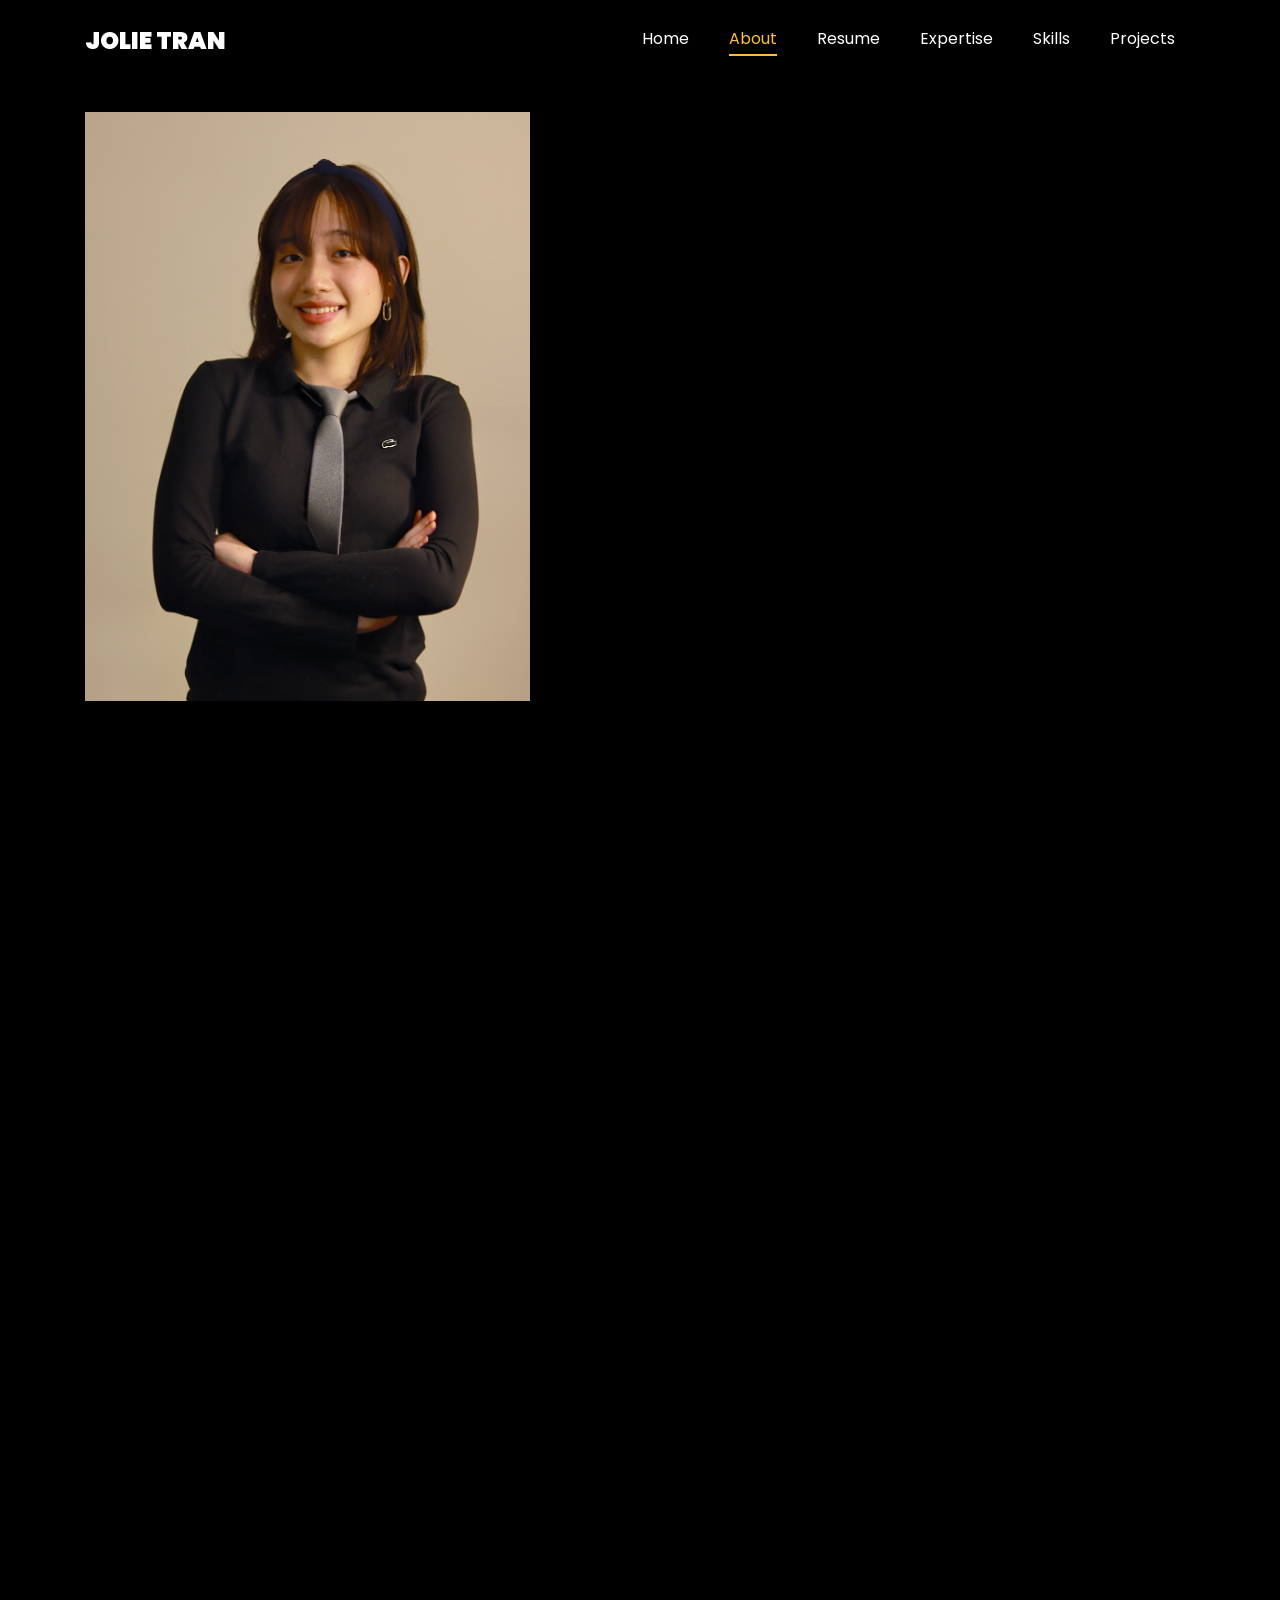
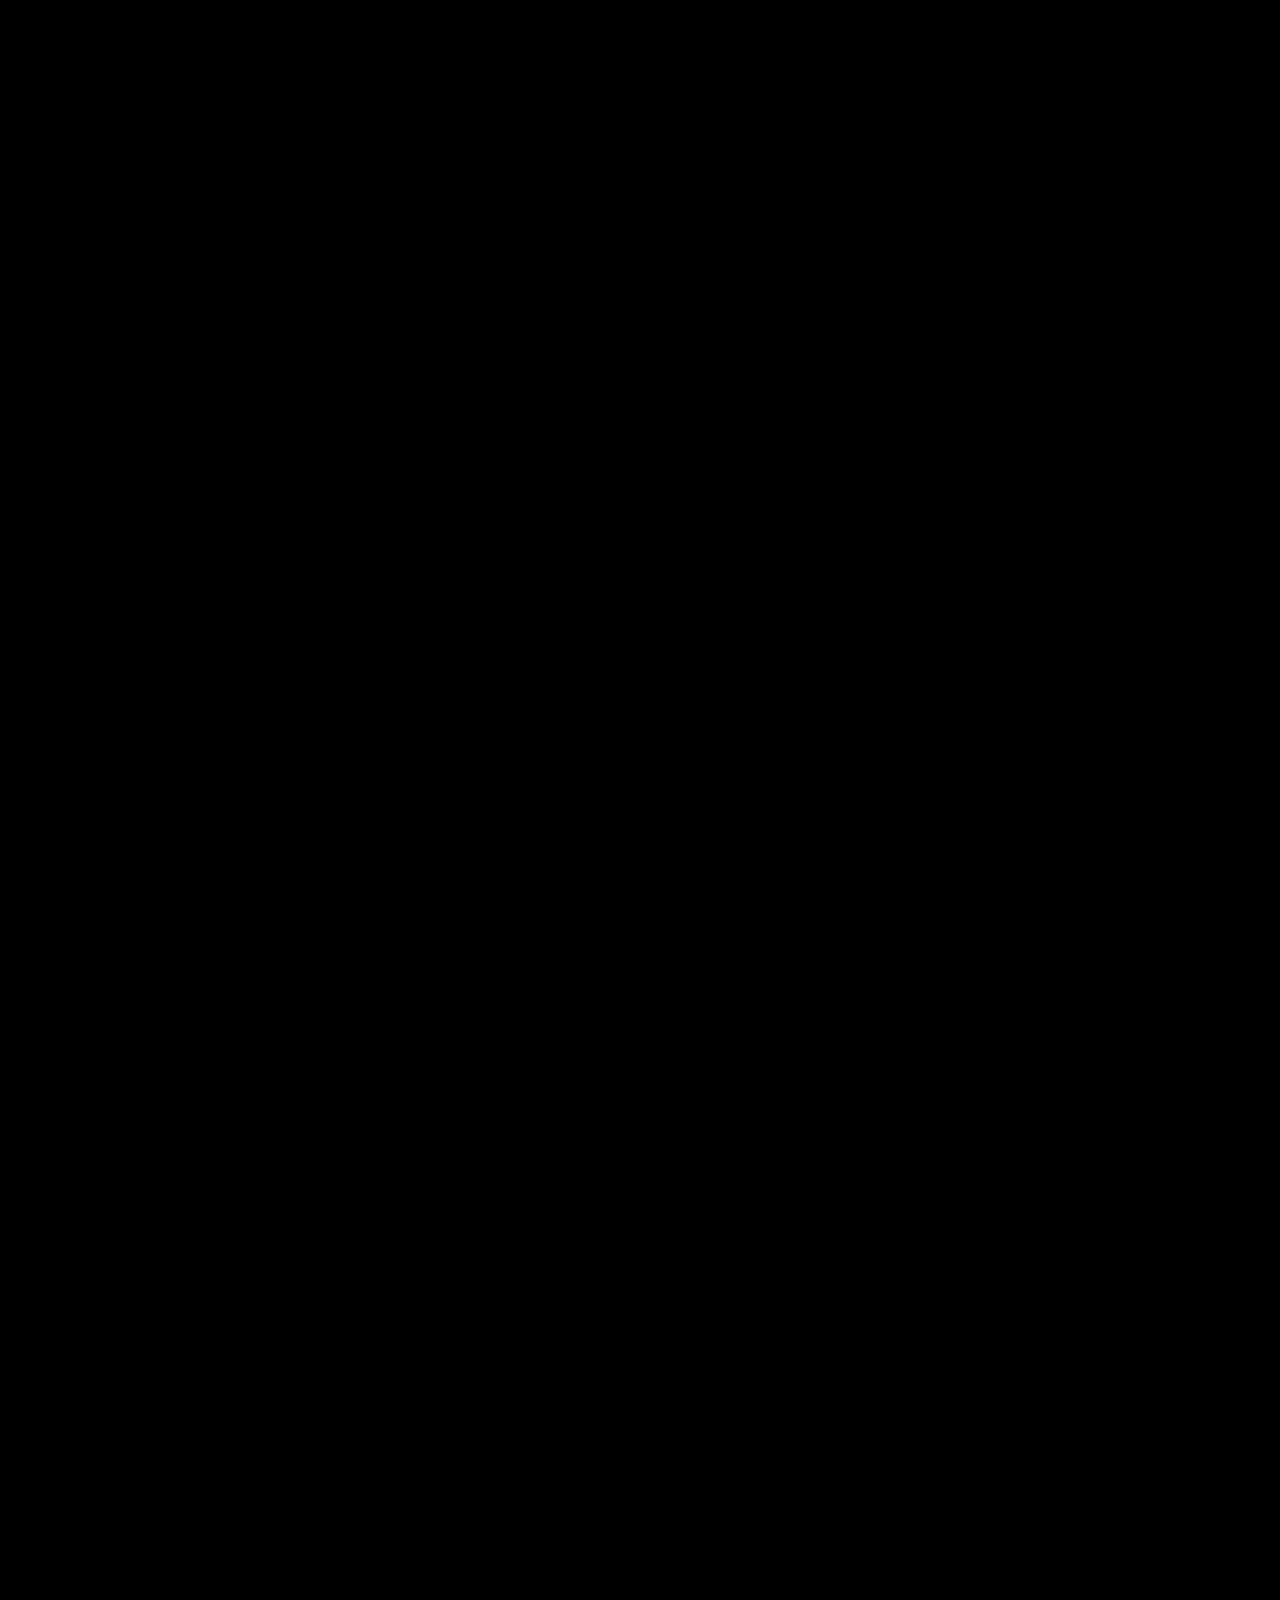
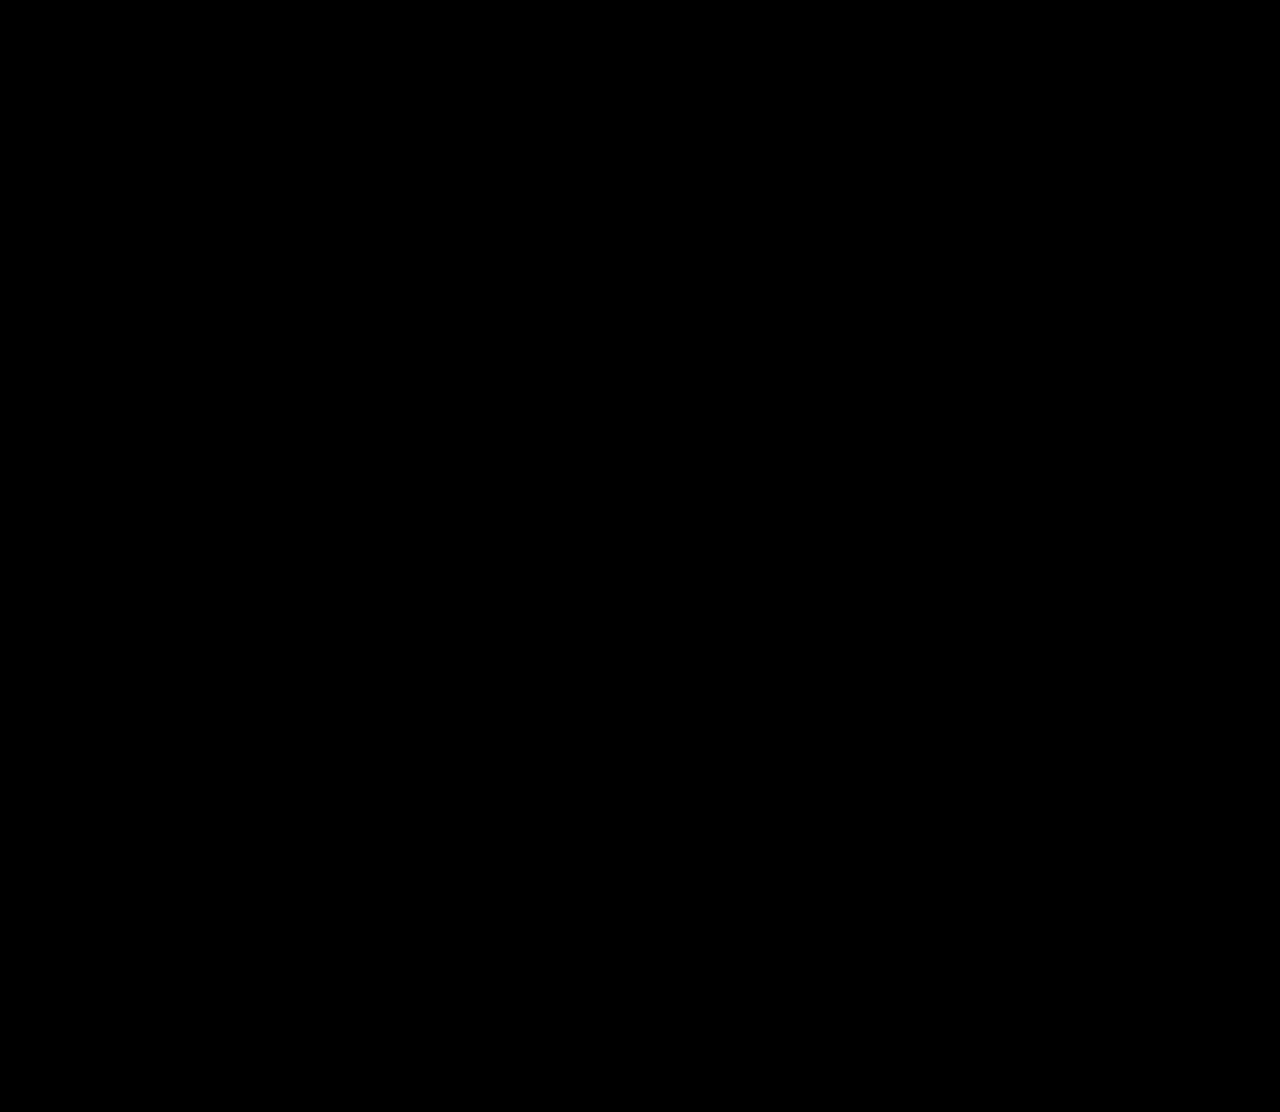
==== index.html @ 9dbf6c33 "add style" ====
<!DOCTYPE html>
<html lang="en">
  <head>
    <title>Jolie Tran's Portfolio</title>
    <meta charset="utf-8">
    <meta name="viewport" content="width=device-width, initial-scale=1, shrink-to-fit=no">
	<meta http-equiv='cache-control' content='no-cache'> 
	<meta http-equiv='expires' content='0'> 
	<meta http-equiv='pragma' content='no-cache'>

    
    <link href="https://fonts.googleapis.com/css?family=Poppins:100,200,300,400,500,600,700,800,900" rel="stylesheet">

    <link rel="stylesheet" href="css/open-iconic-bootstrap.min.css">
    <link rel="stylesheet" href="css/animate.css">
    
    <link rel="stylesheet" href="css/owl.carousel.min.css">
    <link rel="stylesheet" href="css/owl.theme.default.min.css">
    <link rel="stylesheet" href="css/magnific-popup.css">

    <link rel="stylesheet" href="css/aos.css">

    <link rel="stylesheet" href="css/ionicons.min.css">
    
    <link rel="stylesheet" href="css/flaticon.css">
    <link rel="stylesheet" href="css/icomoon.css">
    <link rel="stylesheet" href="css/style.css">
	<link rel="stylesheet" href="css/main.css">

	<!-- font awesome icons -->
    <link rel="stylesheet" href="https://cdnjs.cloudflare.com/ajax/libs/font-awesome/6.5.0/css/all.min.css">

	<link rel="icon" href="./images/user-astronaut-solid.svg" type="image/x-icon">
	
  </head>
  <body data-spy="scroll" data-target=".site-navbar-target" data-offset="300">
	  
	  
    <nav class="navbar navbar-expand-lg navbar-dark ftco_navbar ftco-navbar-light site-navbar-target" id="ftco-navbar">
	    <div class="container">
	      <a class="navbar-brand" href="index.html">Jolie Tran</a>
	      <button class="navbar-toggler js-fh5co-nav-toggle fh5co-nav-toggle" type="button" data-toggle="collapse" data-target="#ftco-nav" aria-controls="ftco-nav" aria-expanded="false" aria-label="Toggle navigation">
	        <span class="oi oi-menu"></span> Menu
	      </button>

	      <div class="collapse navbar-collapse" id="ftco-nav">
	        <ul class="navbar-nav nav ml-auto">
	          <li class="nav-item"><a href="#home-section" class="nav-link"><span>Home</span></a></li>
	          <li class="nav-item"><a href="#about-section" class="nav-link"><span>About</span></a></li>
	          <li class="nav-item"><a href="#resume-section" class="nav-link"><span>Resume</span></a></li>
	          <li class="nav-item"><a href="#expertise-section" class="nav-link"><span>Expertise</span></a></li>
	          <li class="nav-item"><a href="#skills-section" class="nav-link"><span>Skills</span></a></li>
	          <li class="nav-item"><a href="#projects-section" class="nav-link"><span>Projects</span></a></li>
	        </ul>
	      </div>
	    </div>
	  </nav>
	  <section id="home-section" class="hero">
		  <div class="home-slider  owl-carousel">
	      <div class="slider-item ">
	      	<div class="overlay"></div>
	        <div class="container">
	          <div class="row d-md-flex no-gutters slider-text align-items-end justify-content-end" data-scrollax-parent="true">
	          	<div class="one-third js-fullheight order-md-last img" style="background-image:url(images/bg_2.png)">
	          		<div class="overlay"></div>
	          	</div>
		          <div class="one-forth d-flex  align-items-center ftco-animate" data-scrollax=" properties: { translateY: '70%' }">
		          	<div class="text">
		          		<span class="subheading">Hello!</span>
			            <h1 class="mb-4 mt-3">I'm <span>Jolie Tran</span></h1>
			            <h2 class="mb-4">A Geospatial Data Analyst</h2>
			            <p><a href="#about-section" class="btn btn-primary py-3 px-4">Contact me</a> <a href="#projects-section" class="btn btn-white btn-outline-white py-3 px-4">My works</a></p>
		            </div>
		          </div>
	        	</div>
	        </div>
	      </div>

	      <div class="slider-item">
	      	<div class="overlay"></div>
	        <div class="container">
	          <div class="row d-flex no-gutters slider-text align-items-end justify-content-end" data-scrollax-parent="true">
	          	<div class="one-third js-fullheight order-md-last img" style="background-image:url(images/bg_2.png);">
	          		<div class="overlay"></div>
	          	</div>
		          <div class="one-forth d-flex align-items-center ftco-animate" data-scrollax=" properties: { translateY: '70%' }">
		          	<div class="text">
		          		<span class="subheading">Hello!</span>
			            <h1 class="mb-4 mt-3">I'm a <span>geospatial data analyst</span> based in Seattle, WA</h1>
			            <p><a href="#about-section" class="btn btn-primary py-3 px-4">Contact me</a> <a href="#projects-section" class="btn btn-white btn-outline-white py-3 px-4">My works</a></p>
		            </div>
		          </div>
	        	</div>
	        </div>
	      </div>
	    </div>
    </section>

    <section class="ftco-about img ftco-section ftco-no-pb" id="about-section">
    	<div class="container">
    		<div class="row d-flex">
    			<div class="col-md-6 col-lg-5 d-flex">
    				<div class="img-about img d-flex align-items-stretch">
    					<div class="overlay"></div>
	    				<div class="img d-flex align-self-stretch align-items-center" style="background-image:url(images/about.jpg);">
	    				</div>
    				</div>
    			</div>
    			<div class="col-md-6 col-lg-7 pl-lg-5 pb-5">
    				<div class="row justify-content-start pb-3">
						<div class="col-md-12 heading-section ftco-animate">
							<h2 class="mb-4">About Me</h2>
							<p> Jolie is currently a senior studying Geography: Data Science at the University of Washington.
								Upon graduation, she will have at least 1 year of experience with data analytics and web development.<br><br>
								Jolie has a passion in "cooking up" the data to create insightful dashboards that can inform authorities to create positive changes in her community, especially in the transportation sector, with the focus on road and safety analysis.
							</p>
							<ul class="about-info mt-4 px-md-0 px-2">
								<li class="d-flex"><span><i class="fa-solid fa-map-pin" style="font-size: 20px;"></i></span> <span>Seattle WA</span></li>
								<li class="d-flex"><span><i class="fa-solid fa-inbox" style="font-size: 20px;"></i></span> <span><a href="mailto:jolietran525@gmail.com" target="_blank">jolietran525@gmail.com</a></span></li>
								<li class="d-flex"><span><i class="fa-brands fa-linkedin-in" style="font-size: 20px;"></i></i></span> <span><a href="https://www.linkedin.com/in/jolietran525/" target="_blank">Jolie's LinkedIn</a></span></li>
								<li class="d-flex"><span><i class="fa-brands fa-github" style="font-size: 20px;"></i></span> <span><a href="https://github.com/jolietran525" target="_blank">Jolie's Github</a></span></li>
							</ul>
						</div>
		        	</div>
	       		</div>
        	</div>
    	</div>
    </section>

    <section class="ftco-section ftco-no-pb" id="resume-section">
    	<div class="container">
    		<div class="row justify-content-center pb-5">
				<div class="col-md-10 heading-section text-center ftco-animate">
					<h2 class="mb-4">Resume</h2>
				</div>
        	</div>
    		<div class="row d-flex">
    			<div class="col-md-12">
    				<div class="card resume-wrap ftco-animate d-flex" id="accordion">
						<div class="card-header" id="heading-1" data-toggle="collapse" data-target="#collapse-1" aria-expanded="true" aria-controls="collapse-1" style="cursor:pointer; padding:0;">
							<span class="date">September 2021-March 2024</span>
							<h3>BA in Geography: Data Science</h3>
							<span class="position">University of Washington</span>
						</div>
						<div id="collapse-1" class="card-body collapse" aria-labelledby="heading-1" data-parent="#accordion" style="padding:0;">
							<p class="mt-4">
								<ul>
									<li>In-major GPA: 4.0.</li>
									<li>Cumulative GPA: 3.94</li>
									<li>Relevant Coursework: Data Structures and Algorithm, Database Management, Machine Learning, Web Development</li>
								</ul>
							</p>
							
						</div>
					</div>
					
					<div class="card resume-wrap ftco-animate" id="accordion">
						<div class="card-header" id="heading-3" data-toggle="collapse" data-target="#collapse-3" aria-expanded="true" aria-controls="collapse-3" style="cursor:pointer; padding:0;">
							<span class="date">June 2023-Present</span>
							<h3>GIS Analyst</h3>
							<span class="position">Washington State Transportation Center (TRAC)</span>
						</div>
						<div id="collapse-3" class="card-body collapse" aria-labelledby="heading-3" data-parent="#accordion" style="padding:0;">
							<p class="mt-4">
								<section>
									<span style="color:white; display: flex; justify-content: space-between;">
										<strong>ORCAnalysis</strong>
										<em>Dec 2023 - Present</em>
									</span>
									<ul>
										<li>Implemented robust methods in PostgreSQL to effectively rectify wrongly encoded stops within the ORCA data based on GTFS, ensuring data integrity and accuracy.</li>
										<li>Created an interactive map interface and treemap/billboard dashboards, seamlessly integrated with ORCA data, providing a
											comprehensive visualization of ridership at each stop in adherence to the GTFS standard.</li>
									</ul>
								</section>
								<section>
									<span style="color:white; display: flex; justify-content: space-between;">
										<strong>TDEI: OpenSidewalks</strong>
										<em>June 2023 - Present</em>
									</span>
									<ul>
										<li>Developed a method for automating sidewalk attributes collection from State and City DOT and feed into the sidewalk
											data in OpenStreetMap (OSM) using PostgreSQL and PostGIS.</li>
										<li>Designed sets of rules in SQL for handling data integration challenges from disparate sources, identifying poorly drawn
											segments, and generating missing OSM sidewalk networks.</li>
										<li>Tested and fine-tuned queries across multiple neighborhoods in Seattle (WA), achieving an accuracy rate exceeding
											90%. Established a baseline for scaling in Portland (OR) and Baltimore (MD).</li>
										<li>Built a web interface with HTML, CSS, JavaScript, and Leaflet for transparent public review, fostering continuous
											enhancements in sidewalk data precision.</li>
									</ul>
								</section>
							</p>
						</div>
    				</div>

					<div class="card resume-wrap ftco-animate" id="accordion">
						<div class="card-header" id="heading-2" data-toggle="collapse" data-target="#collapse-2" aria-expanded="true" aria-controls="collapse-2" style="cursor:pointer; padding:0;">
							<span class="date">June 2023-August 2023</span>
							<h3>Social Media Research Intern</h3>
							<span class="position">Humanistic Data Science Summer Institute (HDSSI) @ University of Washington</span>
						</div>
						<div id="collapse-2" class="card-body collapse" aria-labelledby="heading-2" data-parent="#accordion" style="padding:0;">
							<p class="mt-4">
								<ul>
									<li>Collaborated with a multidisciplinary team to conduct a comprehensive analysis of social media conversations on
										Twitter, focusing on the influence of historical figures in political movements and historical events.</li>
									<li>Analyzed an extensive dataset of 3 million tweets spanning from 2007 to 2023, applying advanced data processing
										techniques using Pandas and Dask libraries in Python. This efficient analysis revealed key trends and patterns.</li>
									<li>Implemented a mixed-method research approach, combining quantitative data analysis with qualitative assessment to
										uncover nuanced patterns and trends in social media conversations.</li>
									<li>Contributed valuable insights and created compelling data visualizations for an ongoing book project led by a professor
										at UW, enhancing the research and its potential impact.</li>
								</ul>
							</p>
						</div>
    				</div>
    				
					<div class="card resume-wrap ftco-animate" id="accordion">
						<div class="card-header" id="heading-4" data-toggle="collapse" data-target="#collapse-4" aria-expanded="true" aria-controls="collapse-4" style="cursor:pointer; padding:0;">
							<span class="date">April 2023-Present</span>
							<h3>Undergraduate Research Assistant</h3>
							<span class="position">Laboratory for Auditory Neuroscience and Development (LAND Lab)</span>
						</div>
    					<div id="collapse-4" class="card-body collapse" aria-labelledby="heading-4" data-parent="#accordion" style="padding:0;">
							<p class="mt-4">
								<ul>
									<li>Utilized MATLAB and the Hilbert transform to extract the envelope of the speech from EEG data of 7-month-old and
										11-month-old infants, with a success rate of 70%.</li>
									<li>Engaged in the pre-processing and artifact removal pipeline, achieving a 25% reduction in data distortion.</li>
									<li>Analyzed chance prediction accuracy and determined whether the observed prediction accuracy exceeded chance.</li>
								</ul>
							</p>
						</div>
    				</div>
    			</div>
    		</div>
    		<div class="row justify-content-center mt-5">
    			<div class="col-md-6 text-center ftco-animate">
    				<p><a href="./assets/JolieTran_GISAnalyst_Resume.pdf" target="_blank" class="btn btn-primary py-4 px-5">Download CV</a></p>
    			</div>
    		</div>
    	</div>
    </section>

    <section class="ftco-section" id="expertise-section">
    	<div class="container">
    		<div class="row justify-content-center py-5 mt-5">
				<div class="col-md-12 heading-section text-center ftco-animate">
					<h2 class="mb-4">Expertise</h2>
				</div>
       		</div>
    		<div class="row">
				<div class="col-md-4 text-center d-flex ftco-animate">
					<a href="javascript:void(0)" class="services-1" style="cursor:context-menu;">
						<span class="icon">
							<i class="flaticon-web-design"></i>
						</span>
						<div class="desc">
							<h3 class="mb-5">Web Map Development</h3>
						</div>
					</a>
				</div>
				<div class="col-md-4 text-center d-flex ftco-animate">
					<a href="javascript:void(0)" class="services-1" style="cursor:context-menu;">
						<span class="icon">
							<i class="flaticon-analysis"></i>
						</span>
						<div class="desc">
							<h3 class="mb-5">Data Analytics</h3>
						</div>
					</a>
				</div>
				<div class="col-md-4 text-center d-flex ftco-animate">
					<a href="javascript:void(0)" class="services-1" style="cursor:context-menu;">
						<span class="icon">
							<i class="flaticon-innovation"></i>
						</span>
						<div class="desc">
							<h3 class="mb-5">Geospatial Data Analytics</h3>
						</div>
					</a>
				</div>
			</div>
    	</div>
    </section>

		
		<section class="ftco-section" id="skills-section">
			<div class="container">
				<div class="row justify-content-center pb-5">
          <div class="col-md-12 heading-section text-center ftco-animate">
            <h2 class="mb-4">My Skills</h2>
          </div>
        </div>
				<div class="row">
					<div class="col-md-6 animate-box">
						<div class="progress-wrap ftco-animate">
							<h3>PL/SQL</h3>
							<div class="progress">
							 	<div class="progress-bar color-1" role="progressbar" aria-valuenow="95"
							  	aria-valuemin="0" aria-valuemax="100" style="width:95%">
							    <span>95%</span>
							  	</div>
							</div>
						</div>
					</div>
					<div class="col-md-6 animate-box">
						<div class="progress-wrap ftco-animate">
							<h3>JavaScript</h3>
							<div class="progress">
							 	<div class="progress-bar color-2" role="progressbar" aria-valuenow="85"
							  	aria-valuemin="0" aria-valuemax="100" style="width:85%">
							    <span>85%</span>
							  	</div>
							</div>
						</div>
					</div>
					<div class="col-md-6 animate-box">
						<div class="progress-wrap ftco-animate">
							<h3>Python</h3>
							<div class="progress">
							 	<div class="progress-bar color-3" role="progressbar" aria-valuenow="85"
							  	aria-valuemin="0" aria-valuemax="100" style="width:85%">
							    <span>85%</span>
							  	</div>
							</div>
						</div>
					</div>
					<div class="col-md-6 animate-box">
						<div class="progress-wrap ftco-animate">
							<h3>R</h3>
							<div class="progress">
							 	<div class="progress-bar color-4" role="progressbar" aria-valuenow="70"
							  	aria-valuemin="0" aria-valuemax="100" style="width:70%">
							    <span>70%</span>
							  	</div>
							</div>
						</div>
					</div>
					<div class="col-md-6 animate-box">
						<div class="progress-wrap ftco-animate">
							<h3>MATLAB</h3>
							<div class="progress">
							 	<div class="progress-bar color-5" role="progressbar" aria-valuenow="70"
							  	aria-valuemin="0" aria-valuemax="100" style="width:70%">
							    <span>70%</span>
							  	</div>
							</div>
						</div>
					</div>
					<div class="col-md-6 animate-box">
						<div class="progress-wrap ftco-animate">
							<h3>GIS: QGIS, PostGIS</h3>
							<div class="progress">
							 	<div class="progress-bar color-6" role="progressbar" aria-valuenow="95"
							  	aria-valuemin="0" aria-valuemax="100" style="width:95%">
							    <span>95%</span>
							  	</div>
							</div>
						</div>
					</div>
					<div class="col-md-6 animate-box">
						<div class="progress-wrap ftco-animate">
							<h3>LeafletJS</h3>
							<div class="progress">
							 	<div class="progress-bar color-6" role="progressbar" aria-valuenow="85"
							  	aria-valuemin="0" aria-valuemax="100" style="width:85%">
							    <span>85%</span>
							  	</div>
							</div>
						</div>
					</div>
					<div class="col-md-6 animate-box">
						<div class="progress-wrap ftco-animate">
							<h3>MapboxGL</h3>
							<div class="progress">
							 	<div class="progress-bar color-6" role="progressbar" aria-valuenow="75"
							  	aria-valuemin="0" aria-valuemax="100" style="width:75%">
							    <span>75%</span>
							  	</div>
							</div>
						</div>
					</div>
				</div>
			</div>
		</section>
 

    <section class="ftco-section ftco-project" id="projects-section">
    	<div class="container">
    		<div class="row justify-content-center pb-5">
          <div class="col-md-12 heading-section text-center ftco-animate">
            <h2 class="mb-4">My Projects</h2>
          </div>
        </div>
    		<div class="row">
    			<div class="col-md-6">
    				<div class="project img ftco-animate d-flex justify-content-center align-items-center" style="background-image: url(images/orca-project2.png);">
    					<div class="overlay"></div>
	    				<div class="text text-center p-4">
	    					<h3><a href="https://jolietran525.github.io/trac-orcanalysis/" target="_blank"><strong>ORCAnalysis</strong></a></h3>
	    					<span>GIS Analyst @ TRAC</span>
							<p>
								This map, with GTFS data integrated, is built into the existing dashboard
								to provide more insights into ORCA data for institutions in the ORCA Business Programs.
							</p>
							<div class="icon">
								<a href="https://github.com/jolietran525/trac-orcanalysis" target="_blank"><i class="fa-brands fa-github"></i></a>
								<a href="https://jolietran525.github.io/trac-orcanalysis/" target="_blank"><i class="fa-solid fa-map"></i></a>
								<a href="https://orcanalysis.com/pages/about" target="_blank"><i class="fa-solid fa-circle-info"></i></a>
							</div>
	    				</div>
    				</div>
  				</div>
  				<div class="col-md-6">
    				<div class="project img ftco-animate d-flex justify-content-center align-items-center" style="background-image: url(images/osw-project.png);">
    					<div class="overlay"></div>
	    				<div class="text text-center p-4">
	    					<h3><a href="https://jolietran525.github.io/trac-conflation-review-tool/" target="_blank"><strong>TDEI: Conflation Review Tool</strong></a></h3>
							<span>GIS Analyst @ TRAC</span>
							<p>
								This is a web map interface that facilitates reviewing the results from the OpenSidewalks Conflation project.
							</p>
							<div class="icon">
								<a href="https://github.com/jolietran525/trac-conflation-review-tool" target="_blank"><i class="fa-brands fa-github"></i></a>
								<a href="https://jolietran525.github.io/trac-conflation-review-tool/" target="_blank"><i class="fa-solid fa-map"></i></a>
							</div>
	    				</div>
    				</div>
  				</div>
				<div class="col-md-6">
    				<div class="project img ftco-animate d-flex justify-content-center align-items-center" style="background-image: url(images/conflation-project2.png);">
    					<div class="overlay"></div>
	    				<div class="text text-center p-4">
	    					<h3><a href="https://jolietran525.github.io/trac-conflation/" target="_blank"><strong>TDEI: OpenSidewalks Conflation</strong></a></h3>
	    					<span>GIS ANALYST @ TRAC</span>
							<p>
								This project automates the sidewalk data collection in OSM by extracting sidewalk attributes 
								from the State & City DOT and feeding into OSM through data integration.
							</p>
							<div class="icon">
								<a href="https://github.com/jolietran525/trac-conflation" target="_blank"><i class="fa-brands fa-github"></i></a>
								<a href="assets/OpenSidewalks-Conflation.pdf" target="_blank"><i class="fa-solid fa-circle-info"></i></a>
							</div>
	    				</div>
    				</div>
    			</div>
				<div class="col-md-6">
    				<div class="project img ftco-animate d-flex justify-content-center align-items-center" style="background-image: url(images/geog328-project.png);">
    					<div class="overlay"></div>
	    				<div class="text text-center p-4">
	    					<h3><a href="https://lquan02.github.io/geog328_flu_map/" target="_blank"><strong>2022 U.S Influenza Map</strong></a></h3>
							<span>Web GIS Coursework</span>
							<p>
								This map provides dashboards visualizing weekly and annually data of influenza cases in 2022.
							</p>
							<div class="icon">
								<a href="https://github.com/lquan02/geog328_flu_map" target="_blank"><i class="fa-brands fa-github"></i></a>
								<a href="https://lquan02.github.io/geog328_flu_map/" target="_blank"><i class="fa-solid fa-map"></i></a>
							</div>
	    				</div>
    				</div>
				</div>
    		</div>
    	</div>
    </section>		


  <script src="js/jquery.min.js"></script>
  <script src="js/jquery-migrate-3.0.1.min.js"></script>
  <script src="js/popper.min.js"></script>
  <script src="js/bootstrap.min.js"></script>
  <script src="js/jquery.easing.1.3.js"></script>
  <script src="js/jquery.waypoints.min.js"></script>
  <script src="js/jquery.stellar.min.js"></script>
  <script src="js/owl.carousel.min.js"></script>
  <script src="js/jquery.magnific-popup.min.js"></script>
  <script src="js/aos.js"></script>
  <script src="js/jquery.animateNumber.min.js"></script>
  <script src="js/scrollax.min.js"></script>
  
  <script src="js/main.js"></script>
    
  </body>
</html>
---- css/main.css ----
::-webkit-scrollbar {
    width: 10px;
  }
  
  /* Track */
  ::-webkit-scrollbar-track {
    box-shadow: inset 0 0 2px grey; 
    border-radius: 8px;
  }
   
  /* Handle */
  ::-webkit-scrollbar-thumb {
    background: #6c757d;
    border-radius: 8px;
  }
  
  /* Handle on hover */
  ::-webkit-scrollbar-thumb:hover {
    background: #cfb157; 
  }

  ::-webkit-scrollbar-thumb:active {
    background: #ffc107; 
  }
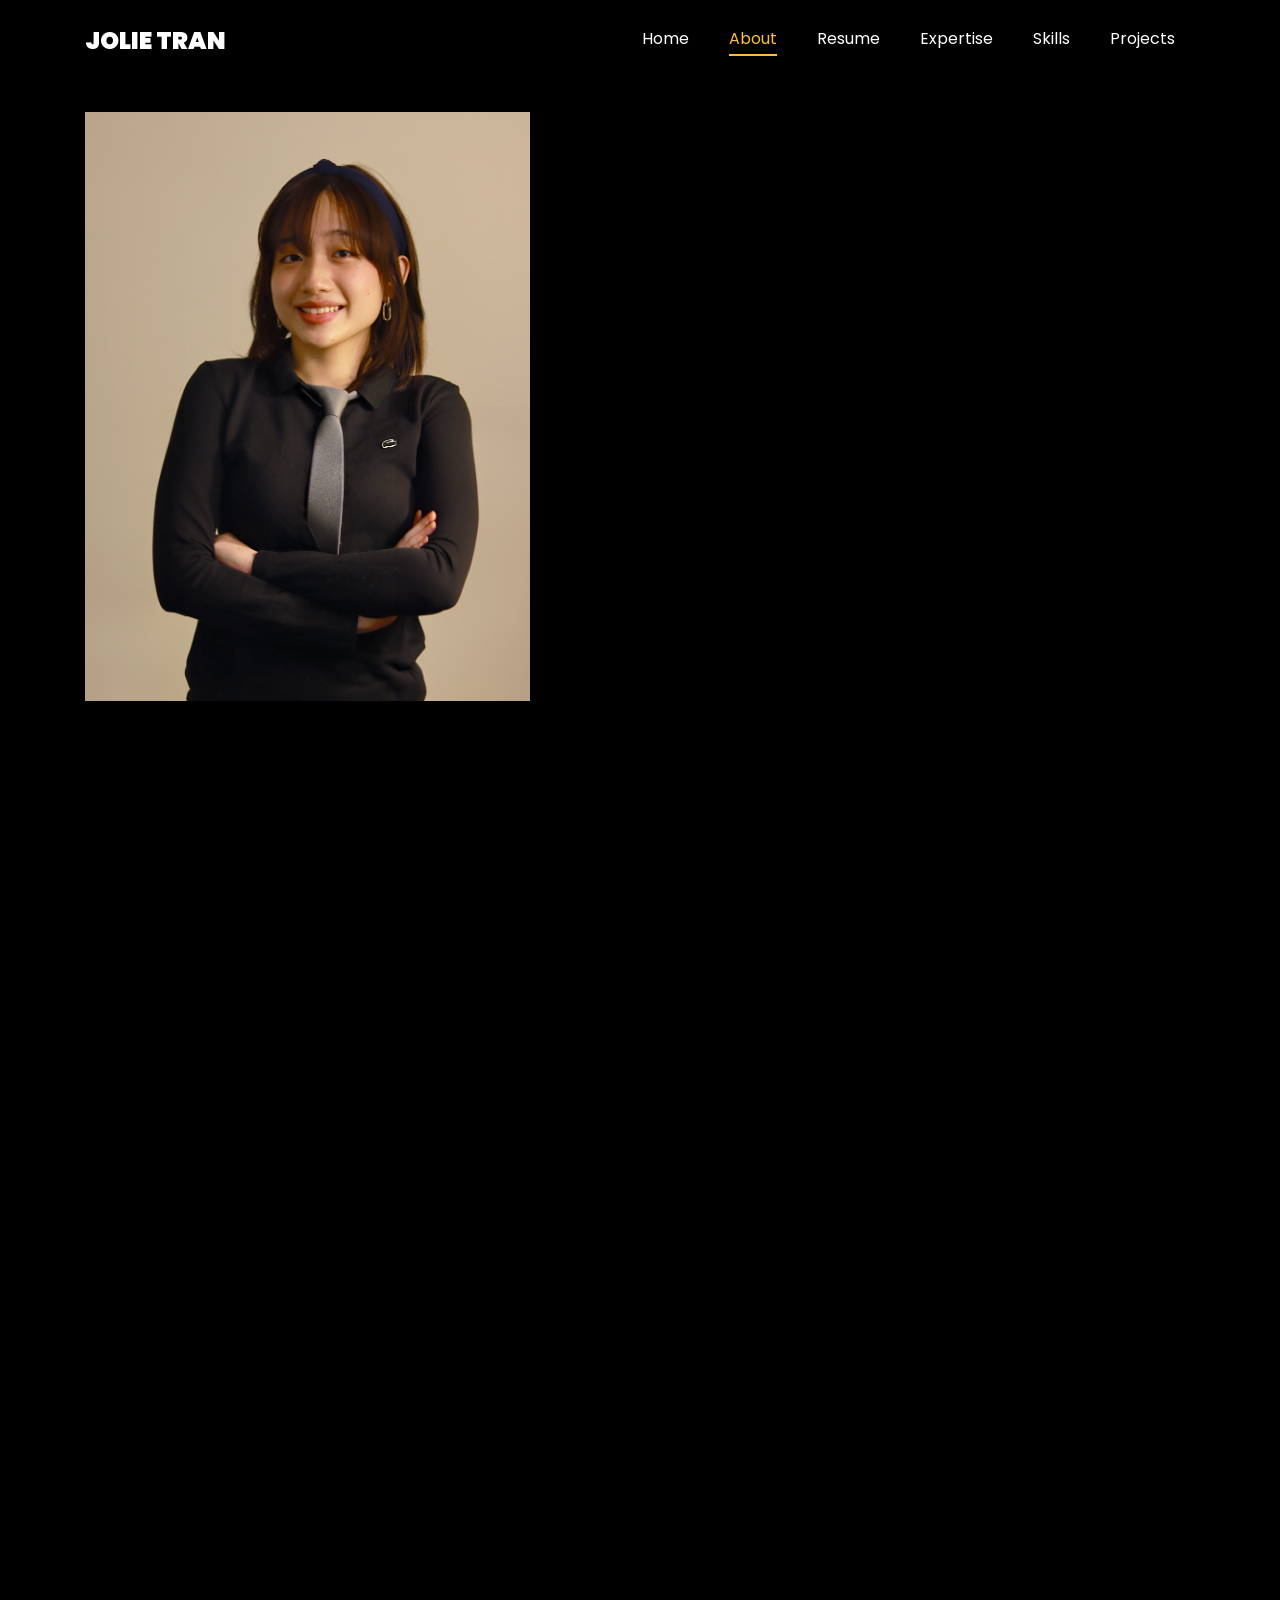
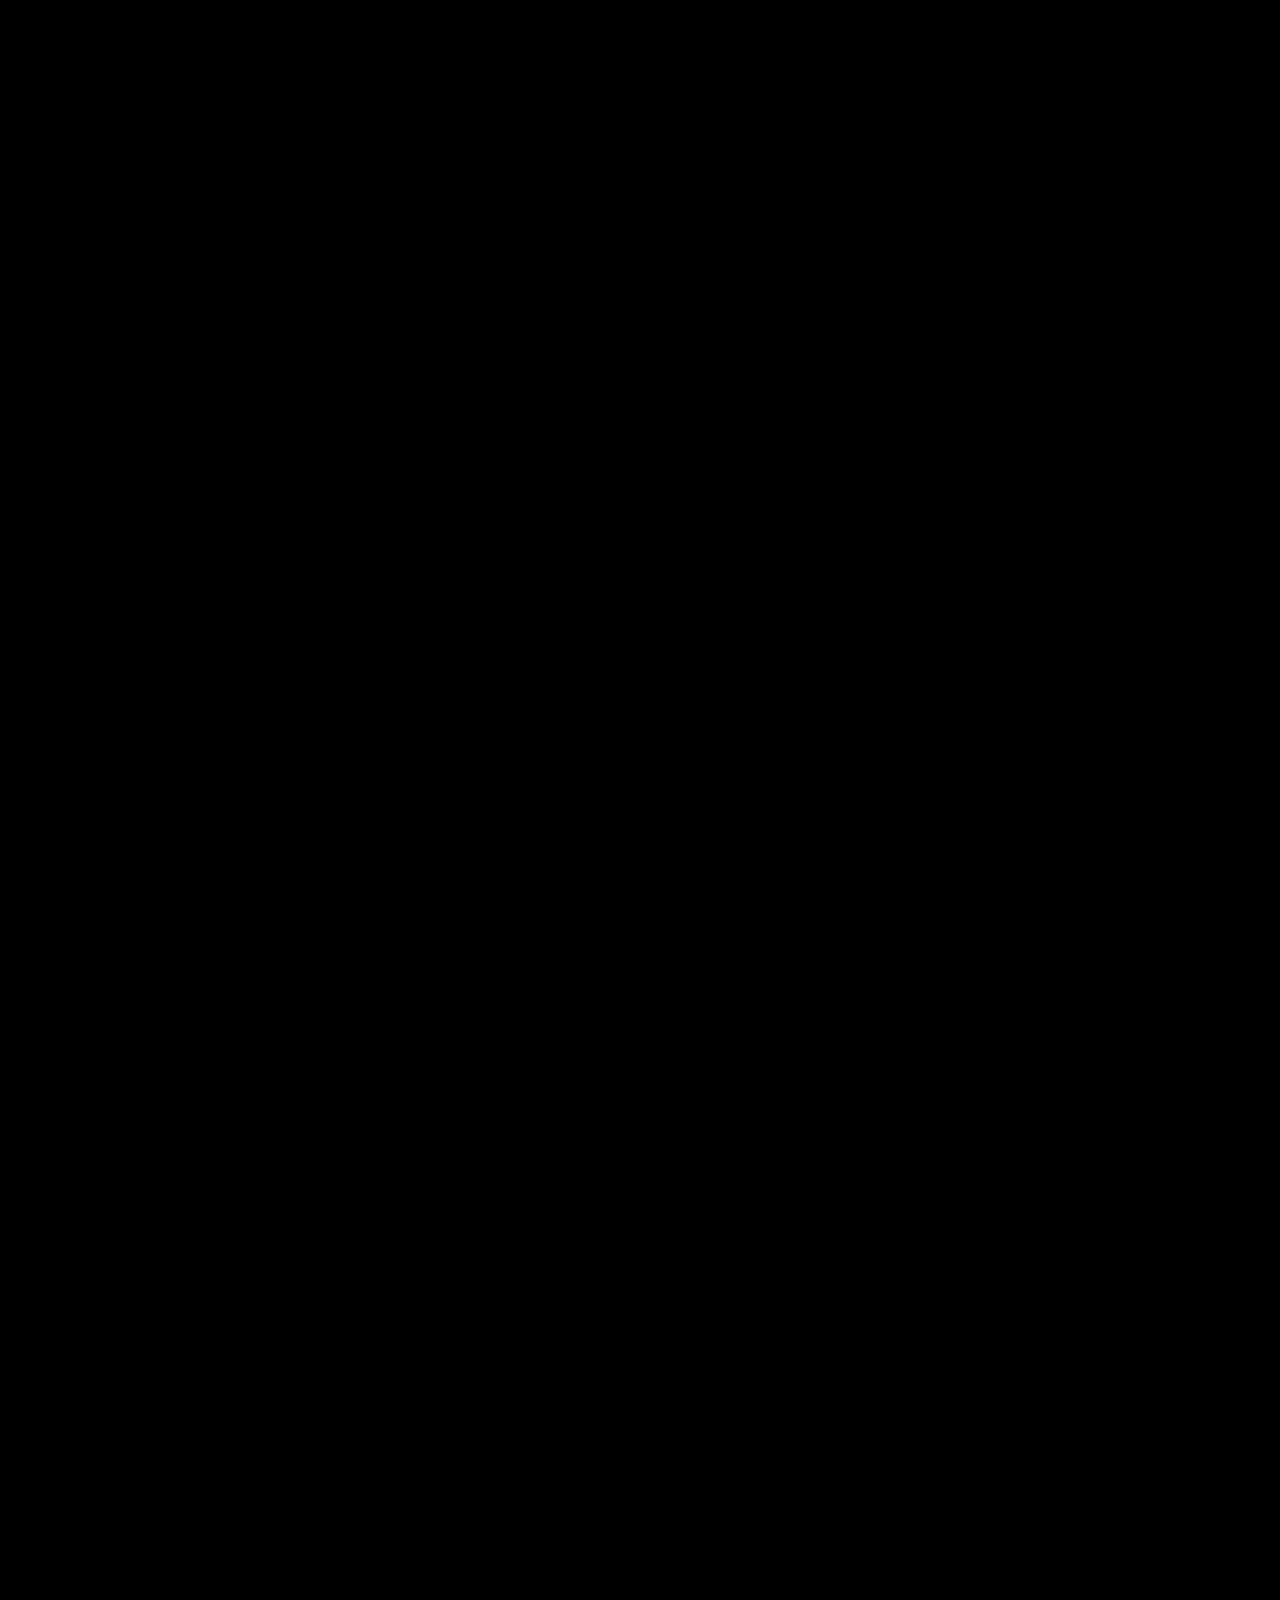
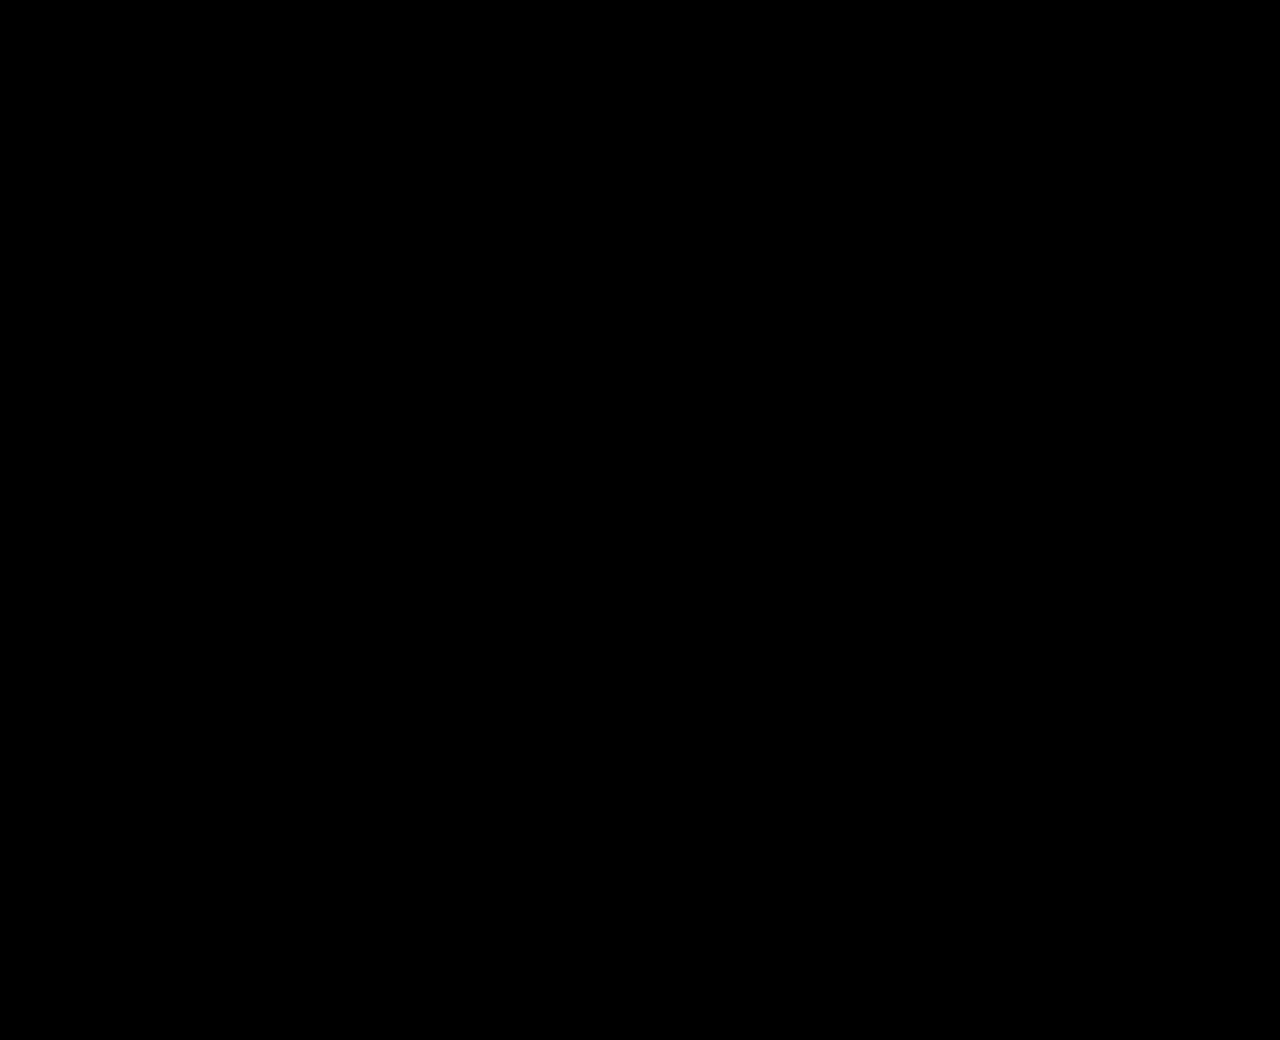
==== commit 38dbaf0a: "change style of the header" ====
--- a/index.html
+++ b/index.html
@@ -135,14 +135,14 @@
 				</div>
         	</div>
     		<div class="row d-flex">
-    			<div class="col-md-12">
-    				<div class="card resume-wrap ftco-animate d-flex" id="accordion">
-						<div class="card-header" id="heading-1" data-toggle="collapse" data-target="#collapse-1" aria-expanded="true" aria-controls="collapse-1" style="cursor:pointer; padding:0;">
+    			<div class="col-md-12" id="accordion">
+    				<div class="card resume-wrap ftco-animate d-flex" >
+						<div class="card-header" id="heading-1" data-toggle="collapse" data-target="#collapse-1" aria-expanded="true" aria-controls="collapse-1" >
 							<span class="date">September 2021-March 2024</span>
 							<h3>BA in Geography: Data Science</h3>
 							<span class="position">University of Washington</span>
 						</div>
-						<div id="collapse-1" class="card-body collapse" aria-labelledby="heading-1" data-parent="#accordion" style="padding:0;">
+						<div id="collapse-1" class="card-body collapse" aria-labelledby="heading-1" data-parent="#accordion">
 							<p class="mt-4">
 								<ul>
 									<li>In-major GPA: 4.0.</li>
@@ -154,18 +154,18 @@
 						</div>
 					</div>
 					
-					<div class="card resume-wrap ftco-animate" id="accordion">
-						<div class="card-header" id="heading-3" data-toggle="collapse" data-target="#collapse-3" aria-expanded="true" aria-controls="collapse-3" style="cursor:pointer; padding:0;">
+					<div class="card resume-wrap ftco-animate d-flex">
+						<div class="card-header" id="heading-3" data-toggle="collapse" data-target="#collapse-3" aria-expanded="true" aria-controls="collapse-3">
 							<span class="date">June 2023-Present</span>
 							<h3>GIS Analyst</h3>
 							<span class="position">Washington State Transportation Center (TRAC)</span>
 						</div>
-						<div id="collapse-3" class="card-body collapse" aria-labelledby="heading-3" data-parent="#accordion" style="padding:0;">
+						<div id="collapse-3" class="card-body collapse" aria-labelledby="heading-3" data-parent="#accordion">
 							<p class="mt-4">
 								<section>
 									<span style="color:white; display: flex; justify-content: space-between;">
 										<strong>ORCAnalysis</strong>
-										<em>Dec 2023 - Present</em>
+										Dec 2023 - Present
 									</span>
 									<ul>
 										<li>Implemented robust methods in PostgreSQL to effectively rectify wrongly encoded stops within the ORCA data based on GTFS, ensuring data integrity and accuracy.</li>
@@ -176,7 +176,7 @@
 								<section>
 									<span style="color:white; display: flex; justify-content: space-between;">
 										<strong>TDEI: OpenSidewalks</strong>
-										<em>June 2023 - Present</em>
+										June 2023 - Present
 									</span>
 									<ul>
 										<li>Developed a method for automating sidewalk attributes collection from State and City DOT and feed into the sidewalk
@@ -193,13 +193,13 @@
 						</div>
     				</div>
 
-					<div class="card resume-wrap ftco-animate" id="accordion">
-						<div class="card-header" id="heading-2" data-toggle="collapse" data-target="#collapse-2" aria-expanded="true" aria-controls="collapse-2" style="cursor:pointer; padding:0;">
+					<div class="card resume-wrap ftco-animate">
+						<div class="card-header" id="heading-2" data-toggle="collapse" data-target="#collapse-2" aria-expanded="true" aria-controls="collapse-2">
 							<span class="date">June 2023-August 2023</span>
 							<h3>Social Media Research Intern</h3>
 							<span class="position">Humanistic Data Science Summer Institute (HDSSI) @ University of Washington</span>
 						</div>
-						<div id="collapse-2" class="card-body collapse" aria-labelledby="heading-2" data-parent="#accordion" style="padding:0;">
+						<div id="collapse-2" class="card-body collapse" aria-labelledby="heading-2" data-parent="#accordion">
 							<p class="mt-4">
 								<ul>
 									<li>Collaborated with a multidisciplinary team to conduct a comprehensive analysis of social media conversations on
@@ -215,13 +215,13 @@
 						</div>
     				</div>
     				
-					<div class="card resume-wrap ftco-animate" id="accordion">
-						<div class="card-header" id="heading-4" data-toggle="collapse" data-target="#collapse-4" aria-expanded="true" aria-controls="collapse-4" style="cursor:pointer; padding:0;">
+					<div class="card resume-wrap ftco-animate">
+						<div class="card-header" id="heading-4" data-toggle="collapse" data-target="#collapse-4" aria-expanded="true" aria-controls="collapse-4">
 							<span class="date">April 2023-Present</span>
 							<h3>Undergraduate Research Assistant</h3>
 							<span class="position">Laboratory for Auditory Neuroscience and Development (LAND Lab)</span>
 						</div>
-    					<div id="collapse-4" class="card-body collapse" aria-labelledby="heading-4" data-parent="#accordion" style="padding:0;">
+    					<div id="collapse-4" class="card-body collapse" aria-labelledby="heading-4" data-parent="#accordion">
 							<p class="mt-4">
 								<ul>
 									<li>Utilized MATLAB and the Hilbert transform to extract the envelope of the speech from EEG data of 7-month-old and
@@ -251,34 +251,34 @@
        		</div>
     		<div class="row">
 				<div class="col-md-4 text-center d-flex ftco-animate">
-					<a href="javascript:void(0)" class="services-1" style="cursor:context-menu;">
+					<div class="services-1" style="cursor:context-menu;">
 						<span class="icon">
 							<i class="flaticon-web-design"></i>
 						</span>
 						<div class="desc">
 							<h3 class="mb-5">Web Map Development</h3>
 						</div>
-					</a>
+					</div>
 				</div>
 				<div class="col-md-4 text-center d-flex ftco-animate">
-					<a href="javascript:void(0)" class="services-1" style="cursor:context-menu;">
+					<div class="services-1" style="cursor:context-menu;">
 						<span class="icon">
 							<i class="flaticon-analysis"></i>
 						</span>
 						<div class="desc">
 							<h3 class="mb-5">Data Analytics</h3>
 						</div>
-					</a>
+					</div>
 				</div>
 				<div class="col-md-4 text-center d-flex ftco-animate">
-					<a href="javascript:void(0)" class="services-1" style="cursor:context-menu;">
+					<div class="services-1" style="cursor:context-menu;">
 						<span class="icon">
 							<i class="flaticon-innovation"></i>
 						</span>
 						<div class="desc">
 							<h3 class="mb-5">Geospatial Data Analytics</h3>
 						</div>
-					</a>
+					</div>
 				</div>
 			</div>
     	</div>
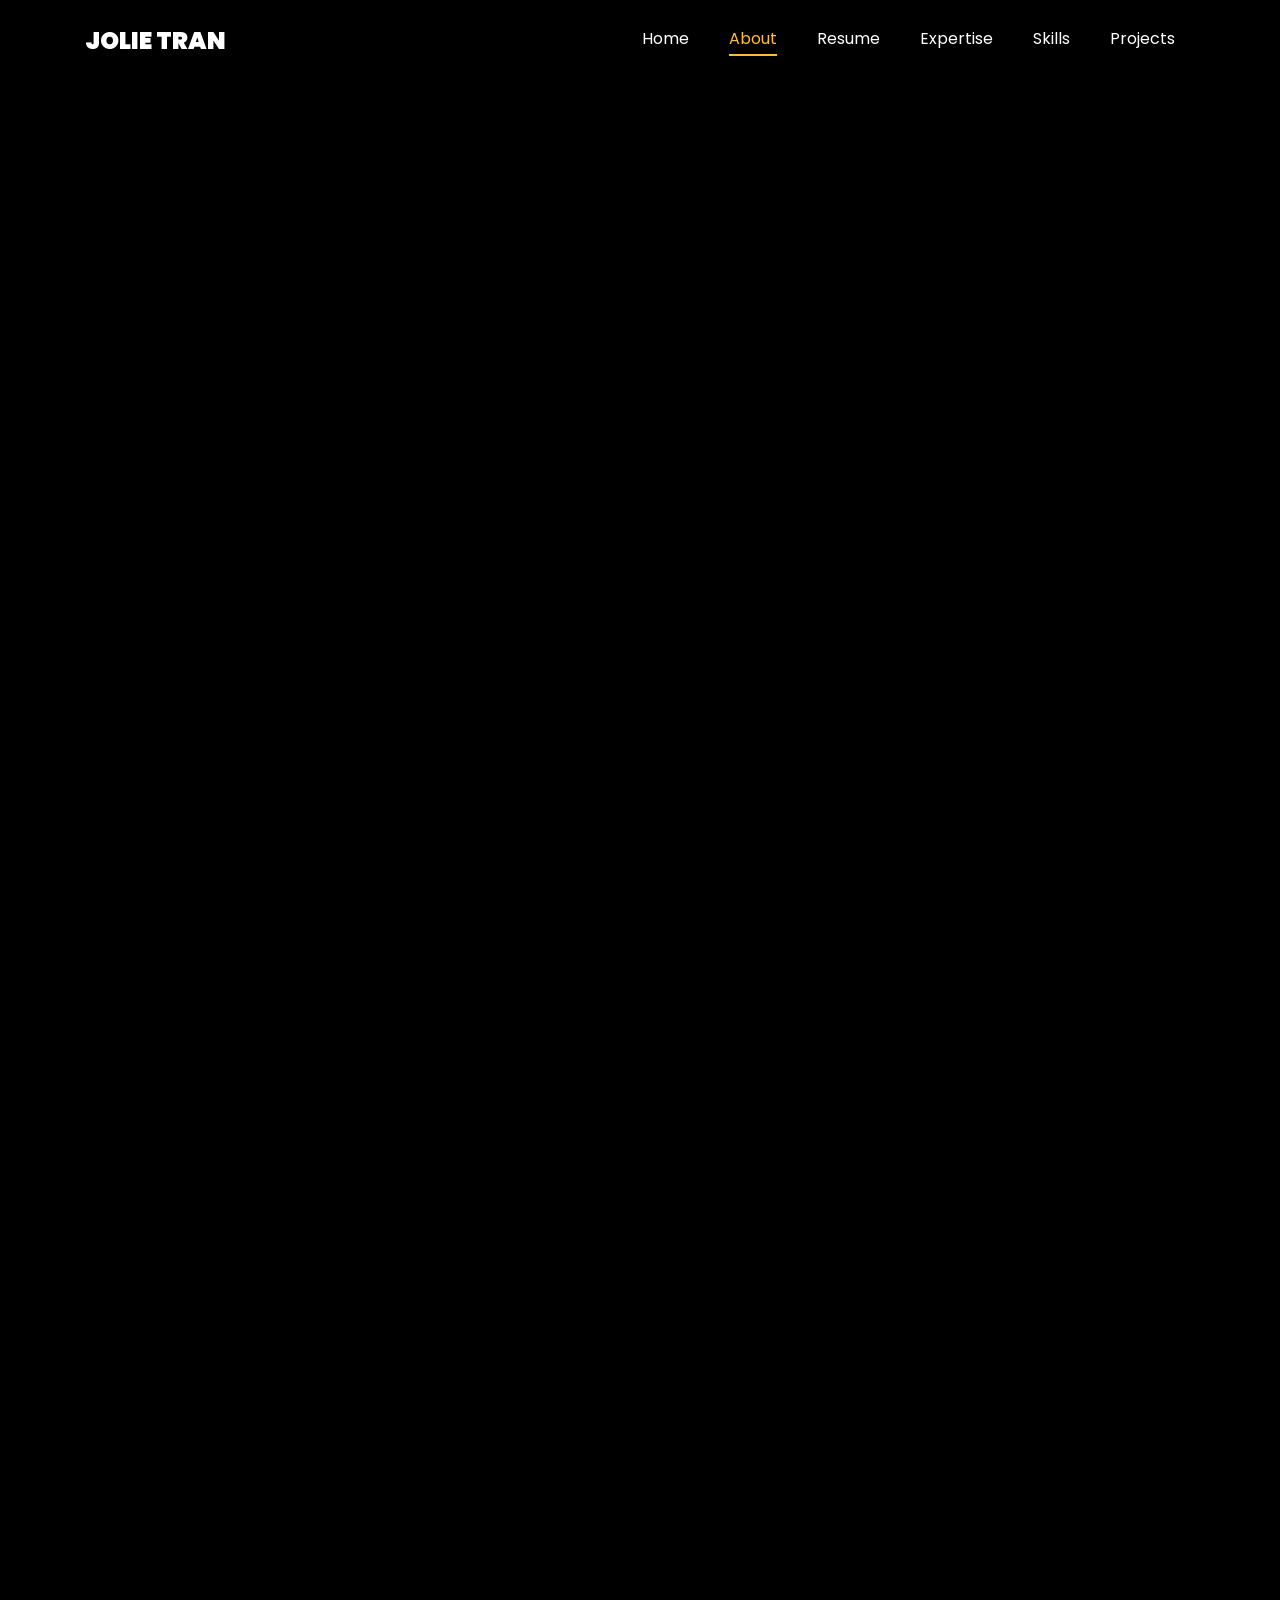
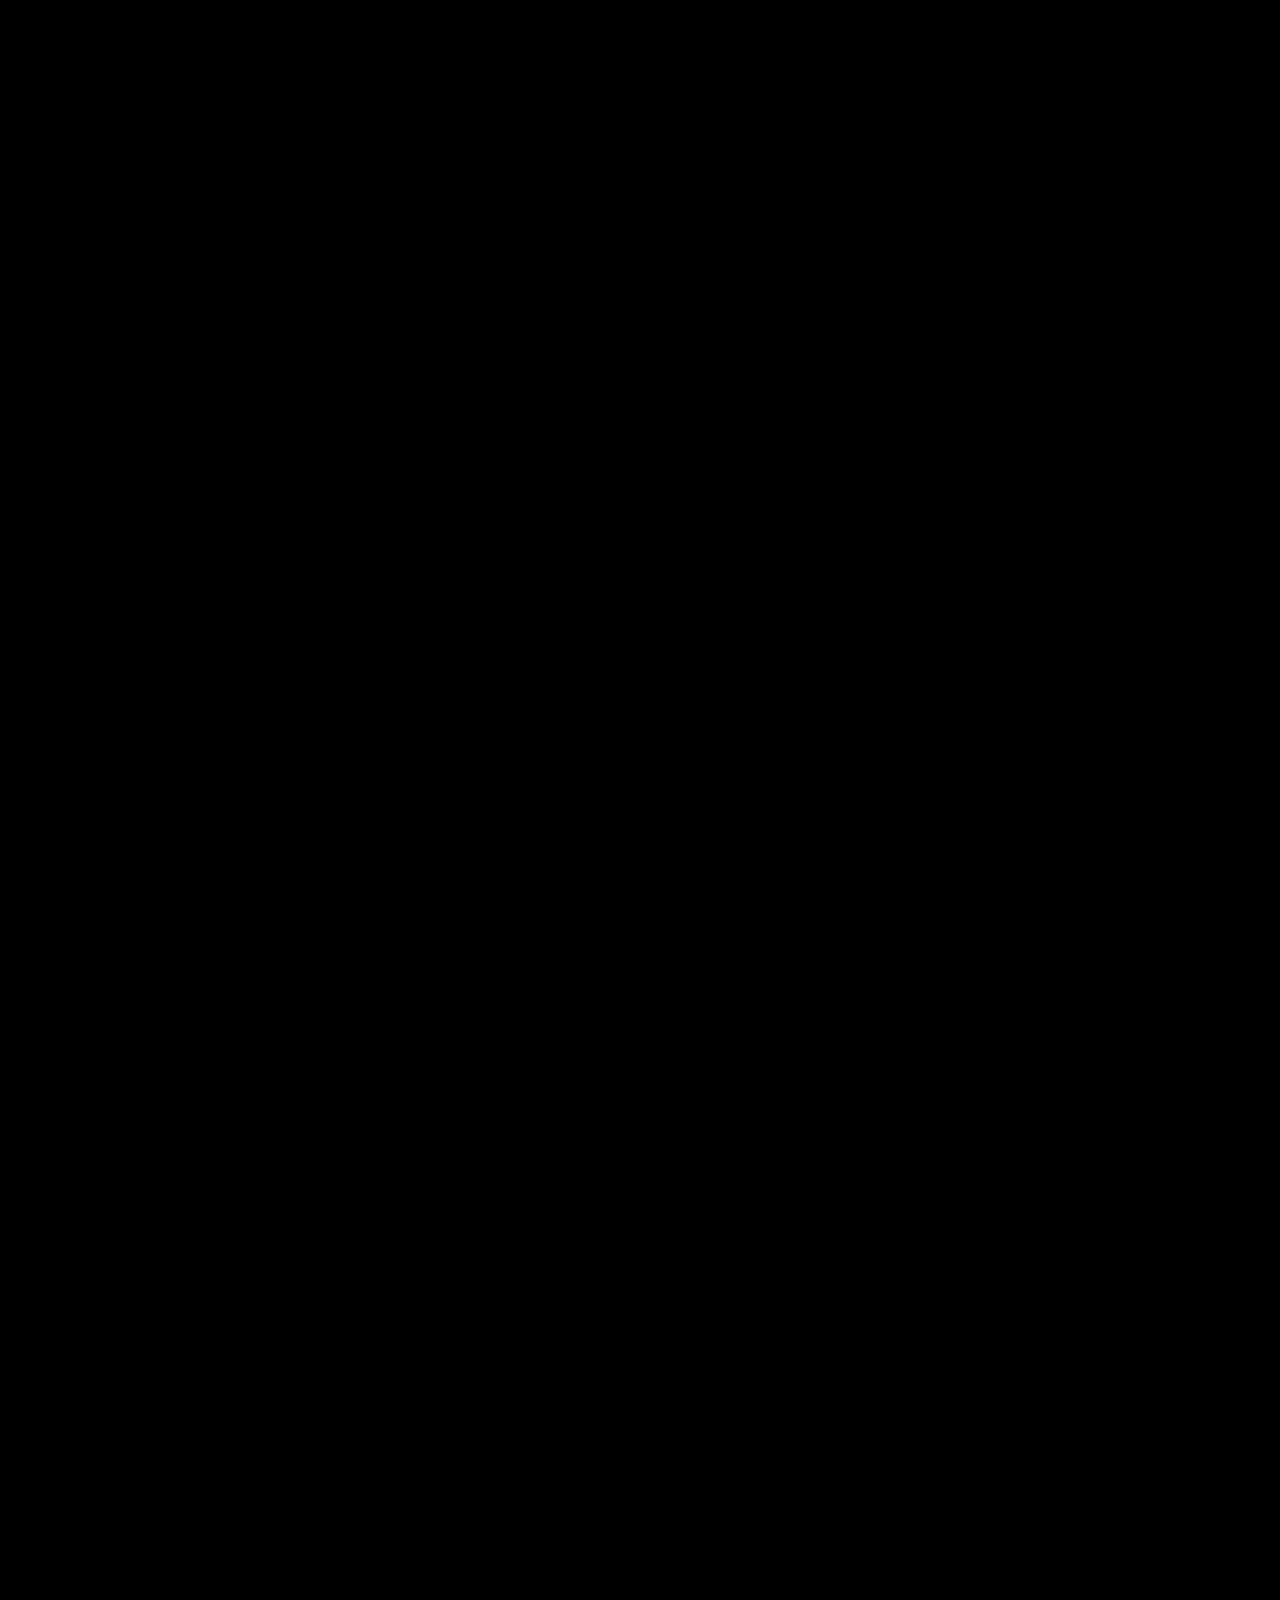
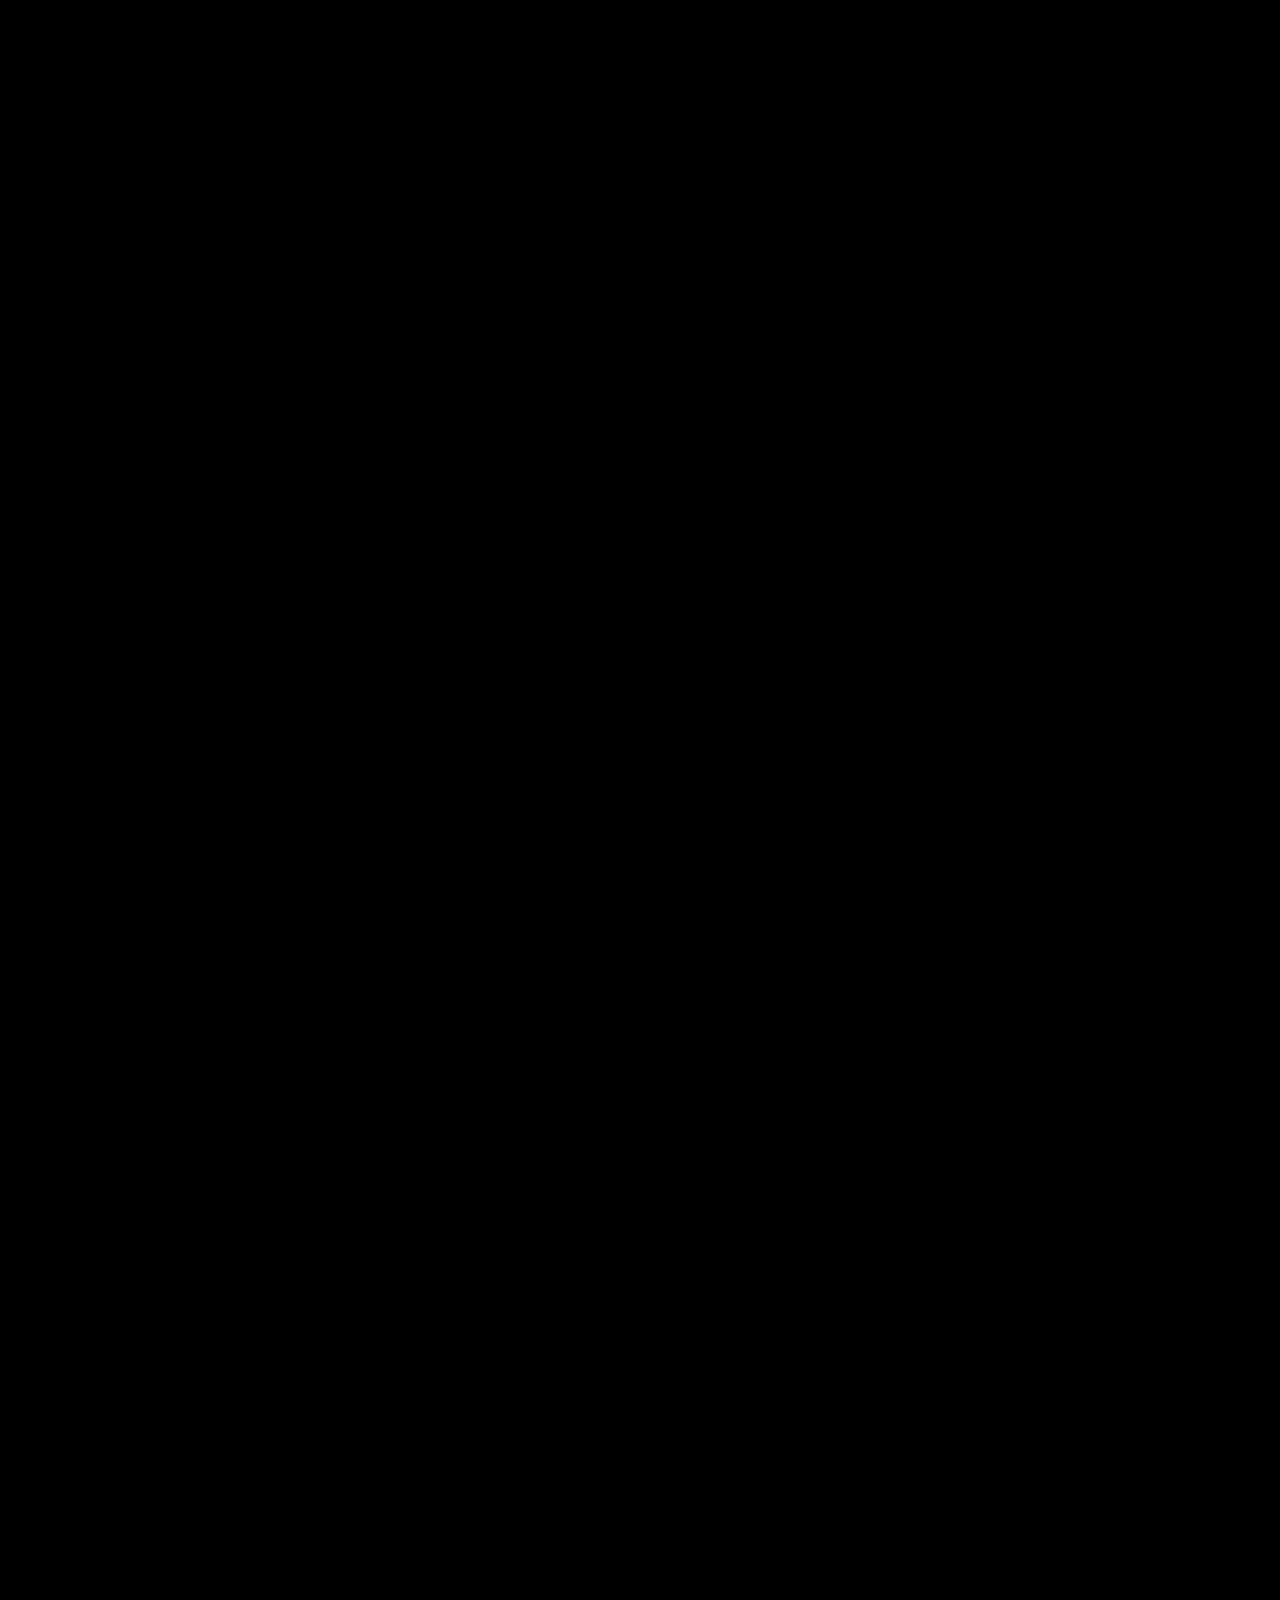
==== commit f79becfd: "update the skills + about section" ====
--- a/index.html
+++ b/index.html
@@ -4,482 +4,68 @@
     <title>Jolie Tran's Portfolio</title>
     <meta charset="utf-8">
     <meta name="viewport" content="width=device-width, initial-scale=1, shrink-to-fit=no">
-	<meta http-equiv='cache-control' content='no-cache'> 
-	<meta http-equiv='expires' content='0'> 
-	<meta http-equiv='pragma' content='no-cache'>
-
-    
+    <meta http-equiv="cache-control" content="no-cache">
+    <meta http-equiv="expires" content="0">
+    <meta http-equiv="pragma" content="no-cache">
     <link href="https://fonts.googleapis.com/css?family=Poppins:100,200,300,400,500,600,700,800,900" rel="stylesheet">
-
     <link rel="stylesheet" href="css/open-iconic-bootstrap.min.css">
     <link rel="stylesheet" href="css/animate.css">
-    
     <link rel="stylesheet" href="css/owl.carousel.min.css">
     <link rel="stylesheet" href="css/owl.theme.default.min.css">
     <link rel="stylesheet" href="css/magnific-popup.css">
-
     <link rel="stylesheet" href="css/aos.css">
-
     <link rel="stylesheet" href="css/ionicons.min.css">
-    
     <link rel="stylesheet" href="css/flaticon.css">
     <link rel="stylesheet" href="css/icomoon.css">
     <link rel="stylesheet" href="css/style.css">
-	<link rel="stylesheet" href="css/main.css">
-
-	<!-- font awesome icons -->
+    <link rel="stylesheet" href="css/main.css">
     <link rel="stylesheet" href="https://cdnjs.cloudflare.com/ajax/libs/font-awesome/6.5.0/css/all.min.css">
-
-	<link rel="icon" href="./images/user-astronaut-solid.svg" type="image/x-icon">
-	
+    <link rel="icon" href="./images/user-astronaut-solid.svg" type="image/x-icon">
   </head>
   <body data-spy="scroll" data-target=".site-navbar-target" data-offset="300">
-	  
-	  
     <nav class="navbar navbar-expand-lg navbar-dark ftco_navbar ftco-navbar-light site-navbar-target" id="ftco-navbar">
-	    <div class="container">
-	      <a class="navbar-brand" href="index.html">Jolie Tran</a>
-	      <button class="navbar-toggler js-fh5co-nav-toggle fh5co-nav-toggle" type="button" data-toggle="collapse" data-target="#ftco-nav" aria-controls="ftco-nav" aria-expanded="false" aria-label="Toggle navigation">
-	        <span class="oi oi-menu"></span> Menu
-	      </button>
+      <div class="container">
+        <a class="navbar-brand" href="index.html">Jolie Tran</a>
+        <button class="navbar-toggler js-fh5co-nav-toggle fh5co-nav-toggle" type="button" data-toggle="collapse" data-target="#ftco-nav" aria-controls="ftco-nav" aria-expanded="false" aria-label="Toggle navigation"><span class="oi oi-menu"></span> Menu</button>
+        <div class="collapse navbar-collapse" id="ftco-nav"><ul class="navbar-nav nav ml-auto">
+          <li class="nav-item"><a href="#home-section" class="nav-link"><span>Home</span></a></li>
+          <li class="nav-item"><a href="#about-section" class="nav-link"><span>About</span></a></li>
+          <li class="nav-item"><a href="#resume-section" class="nav-link"><span>Resume</span></a></li>
+          <li class="nav-item"><a href="#expertise-section" class="nav-link"><span>Expertise</span></a></li>
+          <li class="nav-item"><a href="#skills-section" class="nav-link"><span>Skills</span></a></li>
+          <li class="nav-item"><a href="#projects-section" class="nav-link"><span>Projects</span></a></li>
+        </ul></div>
+      </div>
+    </nav>
 
-	      <div class="collapse navbar-collapse" id="ftco-nav">
-	        <ul class="navbar-nav nav ml-auto">
-	          <li class="nav-item"><a href="#home-section" class="nav-link"><span>Home</span></a></li>
-	          <li class="nav-item"><a href="#about-section" class="nav-link"><span>About</span></a></li>
-	          <li class="nav-item"><a href="#resume-section" class="nav-link"><span>Resume</span></a></li>
-	          <li class="nav-item"><a href="#expertise-section" class="nav-link"><span>Expertise</span></a></li>
-	          <li class="nav-item"><a href="#skills-section" class="nav-link"><span>Skills</span></a></li>
-	          <li class="nav-item"><a href="#projects-section" class="nav-link"><span>Projects</span></a></li>
-	        </ul>
-	      </div>
-	    </div>
-	  </nav>
-	  <section id="home-section" class="hero">
-		  <div class="home-slider  owl-carousel">
-	      <div class="slider-item ">
-	      	<div class="overlay"></div>
-	        <div class="container">
-	          <div class="row d-md-flex no-gutters slider-text align-items-end justify-content-end" data-scrollax-parent="true">
-	          	<div class="one-third js-fullheight order-md-last img" style="background-image:url(images/bg_2.png)">
-	          		<div class="overlay"></div>
-	          	</div>
-		          <div class="one-forth d-flex  align-items-center ftco-animate" data-scrollax=" properties: { translateY: '70%' }">
-		          	<div class="text">
-		          		<span class="subheading">Hello!</span>
-			            <h1 class="mb-4 mt-3">I'm <span>Jolie Tran</span></h1>
-			            <h2 class="mb-4">A Geospatial Data Analyst</h2>
-			            <p><a href="#about-section" class="btn btn-primary py-3 px-4">Contact me</a> <a href="#projects-section" class="btn btn-white btn-outline-white py-3 px-4">My works</a></p>
-		            </div>
-		          </div>
-	        	</div>
-	        </div>
-	      </div>
+    <section id="home-section" class="hero"><div class="home-slider owl-carousel"></div></section>
+    <section class="ftco-about img ftco-section ftco-no-pb" id="about-section"><div class="container"><div class="row justify-content-center">
+      <div class="col-md-10 pb-5"><div class="row justify-content-center pb-3"><div class="col-md-12 heading-section text-center ftco-animate"><h2 class="mb-4">About Me</h2><p></p><ul class="about-info mt-4 px-md-0 px-2"></ul></div></div></div>
+    </div></div></section>
 
-	      <div class="slider-item">
-	      	<div class="overlay"></div>
-	        <div class="container">
-	          <div class="row d-flex no-gutters slider-text align-items-end justify-content-end" data-scrollax-parent="true">
-	          	<div class="one-third js-fullheight order-md-last img" style="background-image:url(images/bg_2.png);">
-	          		<div class="overlay"></div>
-	          	</div>
-		          <div class="one-forth d-flex align-items-center ftco-animate" data-scrollax=" properties: { translateY: '70%' }">
-		          	<div class="text">
-		          		<span class="subheading">Hello!</span>
-			            <h1 class="mb-4 mt-3">I'm a <span>geospatial data analyst</span> based in Seattle, WA</h1>
-			            <p><a href="#about-section" class="btn btn-primary py-3 px-4">Contact me</a> <a href="#projects-section" class="btn btn-white btn-outline-white py-3 px-4">My works</a></p>
-		            </div>
-		          </div>
-	        	</div>
-	        </div>
-	      </div>
-	    </div>
-    </section>
+    <section class="ftco-section ftco-no-pb" id="resume-section"><div class="container">
+      <div class="row justify-content-center pb-5"><div class="col-md-10 heading-section text-center ftco-animate"><h2 class="mb-4">Resume</h2></div></div>
+      <div class="row d-flex"><div class="col-md-12" id="accordion"></div></div>
+      <div class="row justify-content-center mt-5"><div class="col-md-6 text-center ftco-animate"><p></p></div></div>
+    </div></section>
 
-    <section class="ftco-about img ftco-section ftco-no-pb" id="about-section">
-    	<div class="container">
-    		<div class="row d-flex">
-    			<div class="col-md-6 col-lg-5 d-flex">
-    				<div class="img-about img d-flex align-items-stretch">
-    					<div class="overlay"></div>
-	    				<div class="img d-flex align-self-stretch align-items-center" style="background-image:url(images/about.jpg);">
-	    				</div>
-    				</div>
-    			</div>
-    			<div class="col-md-6 col-lg-7 pl-lg-5 pb-5">
-    				<div class="row justify-content-start pb-3">
-						<div class="col-md-12 heading-section ftco-animate">
-							<h2 class="mb-4">About Me</h2>
-							<p> Jolie is currently a senior studying Geography: Data Science at the University of Washington.
-								Upon graduation, she will have at least 1 year of experience with data analytics and web development.<br><br>
-								Jolie has a passion in "cooking up" the data to create insightful dashboards that can inform authorities to create positive changes in her community, especially in the transportation sector, with the focus on road and safety analysis.
-							</p>
-							<ul class="about-info mt-4 px-md-0 px-2">
-								<li class="d-flex"><span><i class="fa-solid fa-map-pin" style="font-size: 20px;"></i></span> <span>Seattle WA</span></li>
-								<li class="d-flex"><span><i class="fa-solid fa-inbox" style="font-size: 20px;"></i></span> <span><a href="mailto:jolietran525@gmail.com" target="_blank">jolietran525@gmail.com</a></span></li>
-								<li class="d-flex"><span><i class="fa-brands fa-linkedin-in" style="font-size: 20px;"></i></i></span> <span><a href="https://www.linkedin.com/in/jolietran525/" target="_blank">Jolie's LinkedIn</a></span></li>
-								<li class="d-flex"><span><i class="fa-brands fa-github" style="font-size: 20px;"></i></span> <span><a href="https://github.com/jolietran525" target="_blank">Jolie's Github</a></span></li>
-							</ul>
-						</div>
-		        	</div>
-	       		</div>
-        	</div>
-    	</div>
-    </section>
+    <section class="ftco-section" id="expertise-section"><div class="container"><div class="row justify-content-center py-5 mt-5"><div class="col-md-12 heading-section text-center ftco-animate"><h2 class="mb-4">Expertise</h2></div></div><div class="row"></div></div></section>
+    <section class="ftco-section" id="skills-section"><div class="container"><div class="row justify-content-center pb-5"><div class="col-md-12 heading-section text-center ftco-animate"><h2 class="mb-4">My Skills</h2></div></div><div class="row"></div></div></section>
+    <section class="ftco-section ftco-project" id="projects-section"><div class="container"><div class="row justify-content-center pb-5"><div class="col-md-12 heading-section text-center ftco-animate"><h2 class="mb-4">My Projects</h2></div></div><div class="row"></div></div></section>
 
-    <section class="ftco-section ftco-no-pb" id="resume-section">
-    	<div class="container">
-    		<div class="row justify-content-center pb-5">
-				<div class="col-md-10 heading-section text-center ftco-animate">
-					<h2 class="mb-4">Resume</h2>
-				</div>
-        	</div>
-    		<div class="row d-flex">
-    			<div class="col-md-12" id="accordion">
-    				<div class="card resume-wrap ftco-animate d-flex" >
-						<div class="card-header" id="heading-1" data-toggle="collapse" data-target="#collapse-1" aria-expanded="true" aria-controls="collapse-1" >
-							<span class="date">September 2021-March 2024</span>
-							<h3>BA in Geography: Data Science</h3>
-							<span class="position">University of Washington</span>
-						</div>
-						<div id="collapse-1" class="card-body collapse" aria-labelledby="heading-1" data-parent="#accordion">
-							<p class="mt-4">
-								<ul>
-									<li>In-major GPA: 4.0.</li>
-									<li>Cumulative GPA: 3.94</li>
-									<li>Relevant Coursework: Data Structures and Algorithm, Database Management, Machine Learning, Web Development</li>
-								</ul>
-							</p>
-							
-						</div>
-					</div>
-					
-					<div class="card resume-wrap ftco-animate d-flex">
-						<div class="card-header" id="heading-3" data-toggle="collapse" data-target="#collapse-3" aria-expanded="true" aria-controls="collapse-3">
-							<span class="date">June 2023-Present</span>
-							<h3>GIS Analyst</h3>
-							<span class="position">Washington State Transportation Center (TRAC)</span>
-						</div>
-						<div id="collapse-3" class="card-body collapse" aria-labelledby="heading-3" data-parent="#accordion">
-							<p class="mt-4">
-								<section>
-									<span style="color:white; display: flex; justify-content: space-between;">
-										<strong>ORCAnalysis</strong>
-										Dec 2023 - Present
-									</span>
-									<ul>
-										<li>Implemented robust methods in PostgreSQL to effectively rectify wrongly encoded stops within the ORCA data based on GTFS, ensuring data integrity and accuracy.</li>
-										<li>Created an interactive map interface and treemap/billboard dashboards, seamlessly integrated with ORCA data, providing a
-											comprehensive visualization of ridership at each stop in adherence to the GTFS standard.</li>
-									</ul>
-								</section>
-								<section>
-									<span style="color:white; display: flex; justify-content: space-between;">
-										<strong>TDEI: OpenSidewalks</strong>
-										June 2023 - Present
-									</span>
-									<ul>
-										<li>Developed a method for automating sidewalk attributes collection from State and City DOT and feed into the sidewalk
-											data in OpenStreetMap (OSM) using PostgreSQL and PostGIS.</li>
-										<li>Designed sets of rules in SQL for handling data integration challenges from disparate sources, identifying poorly drawn
-											segments, and generating missing OSM sidewalk networks.</li>
-										<li>Tested and fine-tuned queries across multiple neighborhoods in Seattle (WA), achieving an accuracy rate exceeding
-											90%. Established a baseline for scaling in Portland (OR) and Baltimore (MD).</li>
-										<li>Built a web interface with HTML, CSS, JavaScript, and Leaflet for transparent public review, fostering continuous
-											enhancements in sidewalk data precision.</li>
-									</ul>
-								</section>
-							</p>
-						</div>
-    				</div>
-
-					<div class="card resume-wrap ftco-animate">
-						<div class="card-header" id="heading-2" data-toggle="collapse" data-target="#collapse-2" aria-expanded="true" aria-controls="collapse-2">
-							<span class="date">June 2023-August 2023</span>
-							<h3>Social Media Research Intern</h3>
-							<span class="position">Humanistic Data Science Summer Institute (HDSSI) @ University of Washington</span>
-						</div>
-						<div id="collapse-2" class="card-body collapse" aria-labelledby="heading-2" data-parent="#accordion">
-							<p class="mt-4">
-								<ul>
-									<li>Collaborated with a multidisciplinary team to conduct a comprehensive analysis of social media conversations on
-										Twitter, focusing on the influence of historical figures in political movements and historical events.</li>
-									<li>Analyzed an extensive dataset of 3 million tweets spanning from 2007 to 2023, applying advanced data processing
-										techniques using Pandas and Dask libraries in Python. This efficient analysis revealed key trends and patterns.</li>
-									<li>Implemented a mixed-method research approach, combining quantitative data analysis with qualitative assessment to
-										uncover nuanced patterns and trends in social media conversations.</li>
-									<li>Contributed valuable insights and created compelling data visualizations for an ongoing book project led by a professor
-										at UW, enhancing the research and its potential impact.</li>
-								</ul>
-							</p>
-						</div>
-    				</div>
-    				
-					<div class="card resume-wrap ftco-animate">
-						<div class="card-header" id="heading-4" data-toggle="collapse" data-target="#collapse-4" aria-expanded="true" aria-controls="collapse-4">
-							<span class="date">April 2023-Present</span>
-							<h3>Undergraduate Research Assistant</h3>
-							<span class="position">Laboratory for Auditory Neuroscience and Development (LAND Lab)</span>
-						</div>
-    					<div id="collapse-4" class="card-body collapse" aria-labelledby="heading-4" data-parent="#accordion">
-							<p class="mt-4">
-								<ul>
-									<li>Utilized MATLAB and the Hilbert transform to extract the envelope of the speech from EEG data of 7-month-old and
-										11-month-old infants, with a success rate of 70%.</li>
-									<li>Engaged in the pre-processing and artifact removal pipeline, achieving a 25% reduction in data distortion.</li>
-									<li>Analyzed chance prediction accuracy and determined whether the observed prediction accuracy exceeded chance.</li>
-								</ul>
-							</p>
-						</div>
-    				</div>
-    			</div>
-    		</div>
-    		<div class="row justify-content-center mt-5">
-    			<div class="col-md-6 text-center ftco-animate">
-    				<p><a href="./assets/JolieTran_GISAnalyst_Resume.pdf" target="_blank" class="btn btn-primary py-4 px-5">Download CV</a></p>
-    			</div>
-    		</div>
-    	</div>
-    </section>
-
-    <section class="ftco-section" id="expertise-section">
-    	<div class="container">
-    		<div class="row justify-content-center py-5 mt-5">
-				<div class="col-md-12 heading-section text-center ftco-animate">
-					<h2 class="mb-4">Expertise</h2>
-				</div>
-       		</div>
-    		<div class="row">
-				<div class="col-md-4 text-center d-flex ftco-animate">
-					<div class="services-1" style="cursor:context-menu;">
-						<span class="icon">
-							<i class="flaticon-web-design"></i>
-						</span>
-						<div class="desc">
-							<h3 class="mb-5">Web Map Development</h3>
-						</div>
-					</div>
-				</div>
-				<div class="col-md-4 text-center d-flex ftco-animate">
-					<div class="services-1" style="cursor:context-menu;">
-						<span class="icon">
-							<i class="flaticon-analysis"></i>
-						</span>
-						<div class="desc">
-							<h3 class="mb-5">Data Analytics</h3>
-						</div>
-					</div>
-				</div>
-				<div class="col-md-4 text-center d-flex ftco-animate">
-					<div class="services-1" style="cursor:context-menu;">
-						<span class="icon">
-							<i class="flaticon-innovation"></i>
-						</span>
-						<div class="desc">
-							<h3 class="mb-5">Geospatial Data Analytics</h3>
-						</div>
-					</div>
-				</div>
-			</div>
-    	</div>
-    </section>
-
-		
-		<section class="ftco-section" id="skills-section">
-			<div class="container">
-				<div class="row justify-content-center pb-5">
-          <div class="col-md-12 heading-section text-center ftco-animate">
-            <h2 class="mb-4">My Skills</h2>
-          </div>
-        </div>
-				<div class="row">
-					<div class="col-md-6 animate-box">
-						<div class="progress-wrap ftco-animate">
-							<h3>PL/SQL</h3>
-							<div class="progress">
-							 	<div class="progress-bar color-1" role="progressbar" aria-valuenow="95"
-							  	aria-valuemin="0" aria-valuemax="100" style="width:95%">
-							    <span>95%</span>
-							  	</div>
-							</div>
-						</div>
-					</div>
-					<div class="col-md-6 animate-box">
-						<div class="progress-wrap ftco-animate">
-							<h3>JavaScript</h3>
-							<div class="progress">
-							 	<div class="progress-bar color-2" role="progressbar" aria-valuenow="85"
-							  	aria-valuemin="0" aria-valuemax="100" style="width:85%">
-							    <span>85%</span>
-							  	</div>
-							</div>
-						</div>
-					</div>
-					<div class="col-md-6 animate-box">
-						<div class="progress-wrap ftco-animate">
-							<h3>Python</h3>
-							<div class="progress">
-							 	<div class="progress-bar color-3" role="progressbar" aria-valuenow="85"
-							  	aria-valuemin="0" aria-valuemax="100" style="width:85%">
-							    <span>85%</span>
-							  	</div>
-							</div>
-						</div>
-					</div>
-					<div class="col-md-6 animate-box">
-						<div class="progress-wrap ftco-animate">
-							<h3>R</h3>
-							<div class="progress">
-							 	<div class="progress-bar color-4" role="progressbar" aria-valuenow="70"
-							  	aria-valuemin="0" aria-valuemax="100" style="width:70%">
-							    <span>70%</span>
-							  	</div>
-							</div>
-						</div>
-					</div>
-					<div class="col-md-6 animate-box">
-						<div class="progress-wrap ftco-animate">
-							<h3>MATLAB</h3>
-							<div class="progress">
-							 	<div class="progress-bar color-5" role="progressbar" aria-valuenow="70"
-							  	aria-valuemin="0" aria-valuemax="100" style="width:70%">
-							    <span>70%</span>
-							  	</div>
-							</div>
-						</div>
-					</div>
-					<div class="col-md-6 animate-box">
-						<div class="progress-wrap ftco-animate">
-							<h3>GIS: QGIS, PostGIS</h3>
-							<div class="progress">
-							 	<div class="progress-bar color-6" role="progressbar" aria-valuenow="95"
-							  	aria-valuemin="0" aria-valuemax="100" style="width:95%">
-							    <span>95%</span>
-							  	</div>
-							</div>
-						</div>
-					</div>
-					<div class="col-md-6 animate-box">
-						<div class="progress-wrap ftco-animate">
-							<h3>LeafletJS</h3>
-							<div class="progress">
-							 	<div class="progress-bar color-6" role="progressbar" aria-valuenow="85"
-							  	aria-valuemin="0" aria-valuemax="100" style="width:85%">
-							    <span>85%</span>
-							  	</div>
-							</div>
-						</div>
-					</div>
-					<div class="col-md-6 animate-box">
-						<div class="progress-wrap ftco-animate">
-							<h3>MapboxGL</h3>
-							<div class="progress">
-							 	<div class="progress-bar color-6" role="progressbar" aria-valuenow="75"
-							  	aria-valuemin="0" aria-valuemax="100" style="width:75%">
-							    <span>75%</span>
-							  	</div>
-							</div>
-						</div>
-					</div>
-				</div>
-			</div>
-		</section>
- 
-
-    <section class="ftco-section ftco-project" id="projects-section">
-    	<div class="container">
-    		<div class="row justify-content-center pb-5">
-          <div class="col-md-12 heading-section text-center ftco-animate">
-            <h2 class="mb-4">My Projects</h2>
-          </div>
-        </div>
-    		<div class="row">
-    			<div class="col-md-6">
-    				<div class="project img ftco-animate d-flex justify-content-center align-items-center" style="background-image: url(images/orca-project2.png);">
-    					<div class="overlay"></div>
-	    				<div class="text text-center p-4">
-	    					<h3><a href="https://jolietran525.github.io/trac-orcanalysis/" target="_blank"><strong>ORCAnalysis</strong></a></h3>
-	    					<span>GIS Analyst @ TRAC</span>
-							<p>
-								This map, with GTFS data integrated, is built into the existing dashboard
-								to provide more insights into ORCA data for institutions in the ORCA Business Programs.
-							</p>
-							<div class="icon">
-								<a href="https://github.com/jolietran525/trac-orcanalysis" target="_blank"><i class="fa-brands fa-github"></i></a>
-								<a href="https://jolietran525.github.io/trac-orcanalysis/" target="_blank"><i class="fa-solid fa-map"></i></a>
-								<a href="https://orcanalysis.com/pages/about" target="_blank"><i class="fa-solid fa-circle-info"></i></a>
-							</div>
-	    				</div>
-    				</div>
-  				</div>
-  				<div class="col-md-6">
-    				<div class="project img ftco-animate d-flex justify-content-center align-items-center" style="background-image: url(images/osw-project.png);">
-    					<div class="overlay"></div>
-	    				<div class="text text-center p-4">
-	    					<h3><a href="https://jolietran525.github.io/trac-conflation-review-tool/" target="_blank"><strong>TDEI: Conflation Review Tool</strong></a></h3>
-							<span>GIS Analyst @ TRAC</span>
-							<p>
-								This is a web map interface that facilitates reviewing the results from the OpenSidewalks Conflation project.
-							</p>
-							<div class="icon">
-								<a href="https://github.com/jolietran525/trac-conflation-review-tool" target="_blank"><i class="fa-brands fa-github"></i></a>
-								<a href="https://jolietran525.github.io/trac-conflation-review-tool/" target="_blank"><i class="fa-solid fa-map"></i></a>
-							</div>
-	    				</div>
-    				</div>
-  				</div>
-				<div class="col-md-6">
-    				<div class="project img ftco-animate d-flex justify-content-center align-items-center" style="background-image: url(images/conflation-project2.png);">
-    					<div class="overlay"></div>
-	    				<div class="text text-center p-4">
-	    					<h3><a href="https://jolietran525.github.io/trac-conflation/" target="_blank"><strong>TDEI: OpenSidewalks Conflation</strong></a></h3>
-	    					<span>GIS ANALYST @ TRAC</span>
-							<p>
-								This project automates the sidewalk data collection in OSM by extracting sidewalk attributes 
-								from the State & City DOT and feeding into OSM through data integration.
-							</p>
-							<div class="icon">
-								<a href="https://github.com/jolietran525/trac-conflation" target="_blank"><i class="fa-brands fa-github"></i></a>
-								<a href="assets/OpenSidewalks-Conflation.pdf" target="_blank"><i class="fa-solid fa-circle-info"></i></a>
-							</div>
-	    				</div>
-    				</div>
-    			</div>
-				<div class="col-md-6">
-    				<div class="project img ftco-animate d-flex justify-content-center align-items-center" style="background-image: url(images/geog328-project.png);">
-    					<div class="overlay"></div>
-	    				<div class="text text-center p-4">
-	    					<h3><a href="https://lquan02.github.io/geog328_flu_map/" target="_blank"><strong>2022 U.S Influenza Map</strong></a></h3>
-							<span>Web GIS Coursework</span>
-							<p>
-								This map provides dashboards visualizing weekly and annually data of influenza cases in 2022.
-							</p>
-							<div class="icon">
-								<a href="https://github.com/lquan02/geog328_flu_map" target="_blank"><i class="fa-brands fa-github"></i></a>
-								<a href="https://lquan02.github.io/geog328_flu_map/" target="_blank"><i class="fa-solid fa-map"></i></a>
-							</div>
-	    				</div>
-    				</div>
-				</div>
-    		</div>
-    	</div>
-    </section>		
-
-
-  <script src="js/jquery.min.js"></script>
-  <script src="js/jquery-migrate-3.0.1.min.js"></script>
-  <script src="js/popper.min.js"></script>
-  <script src="js/bootstrap.min.js"></script>
-  <script src="js/jquery.easing.1.3.js"></script>
-  <script src="js/jquery.waypoints.min.js"></script>
-  <script src="js/jquery.stellar.min.js"></script>
-  <script src="js/owl.carousel.min.js"></script>
-  <script src="js/jquery.magnific-popup.min.js"></script>
-  <script src="js/aos.js"></script>
-  <script src="js/jquery.animateNumber.min.js"></script>
-  <script src="js/scrollax.min.js"></script>
-  
-  <script src="js/main.js"></script>
-    
+    <script src="js/jquery.min.js"></script>
+    <script src="js/jquery-migrate-3.0.1.min.js"></script>
+    <script src="js/popper.min.js"></script>
+    <script src="js/bootstrap.min.js"></script>
+    <script src="js/jquery.easing.1.3.js"></script>
+    <script src="js/jquery.waypoints.min.js"></script>
+    <script src="js/jquery.stellar.min.js"></script>
+    <script src="js/owl.carousel.min.js"></script>
+    <script src="js/jquery.magnific-popup.min.js"></script>
+    <script src="js/aos.js"></script>
+    <script src="js/jquery.animateNumber.min.js"></script>
+    <script src="js/scrollax.min.js"></script>
+    <script src="js/content.js"></script>
+    <script src="js/main.js"></script>
   </body>
 </html>
--- a/css/main.css
+++ b/css/main.css
@@ -22,4 +22,21 @@
   ::-webkit-scrollbar-thumb:active {
     background: #ffc107; 
   }
+
+  #about-section .heading-section p {
+    text-align: justify;
+  }
+
+  #about-section .about-info li {
+    justify-content: center;
+  }
+
+  #about-section .about-info li span {
+    width: auto;
+    margin: 0 5px;
+  }
+
+  #about-section .about-info li span:first-child {
+    width: auto;
+  }
   
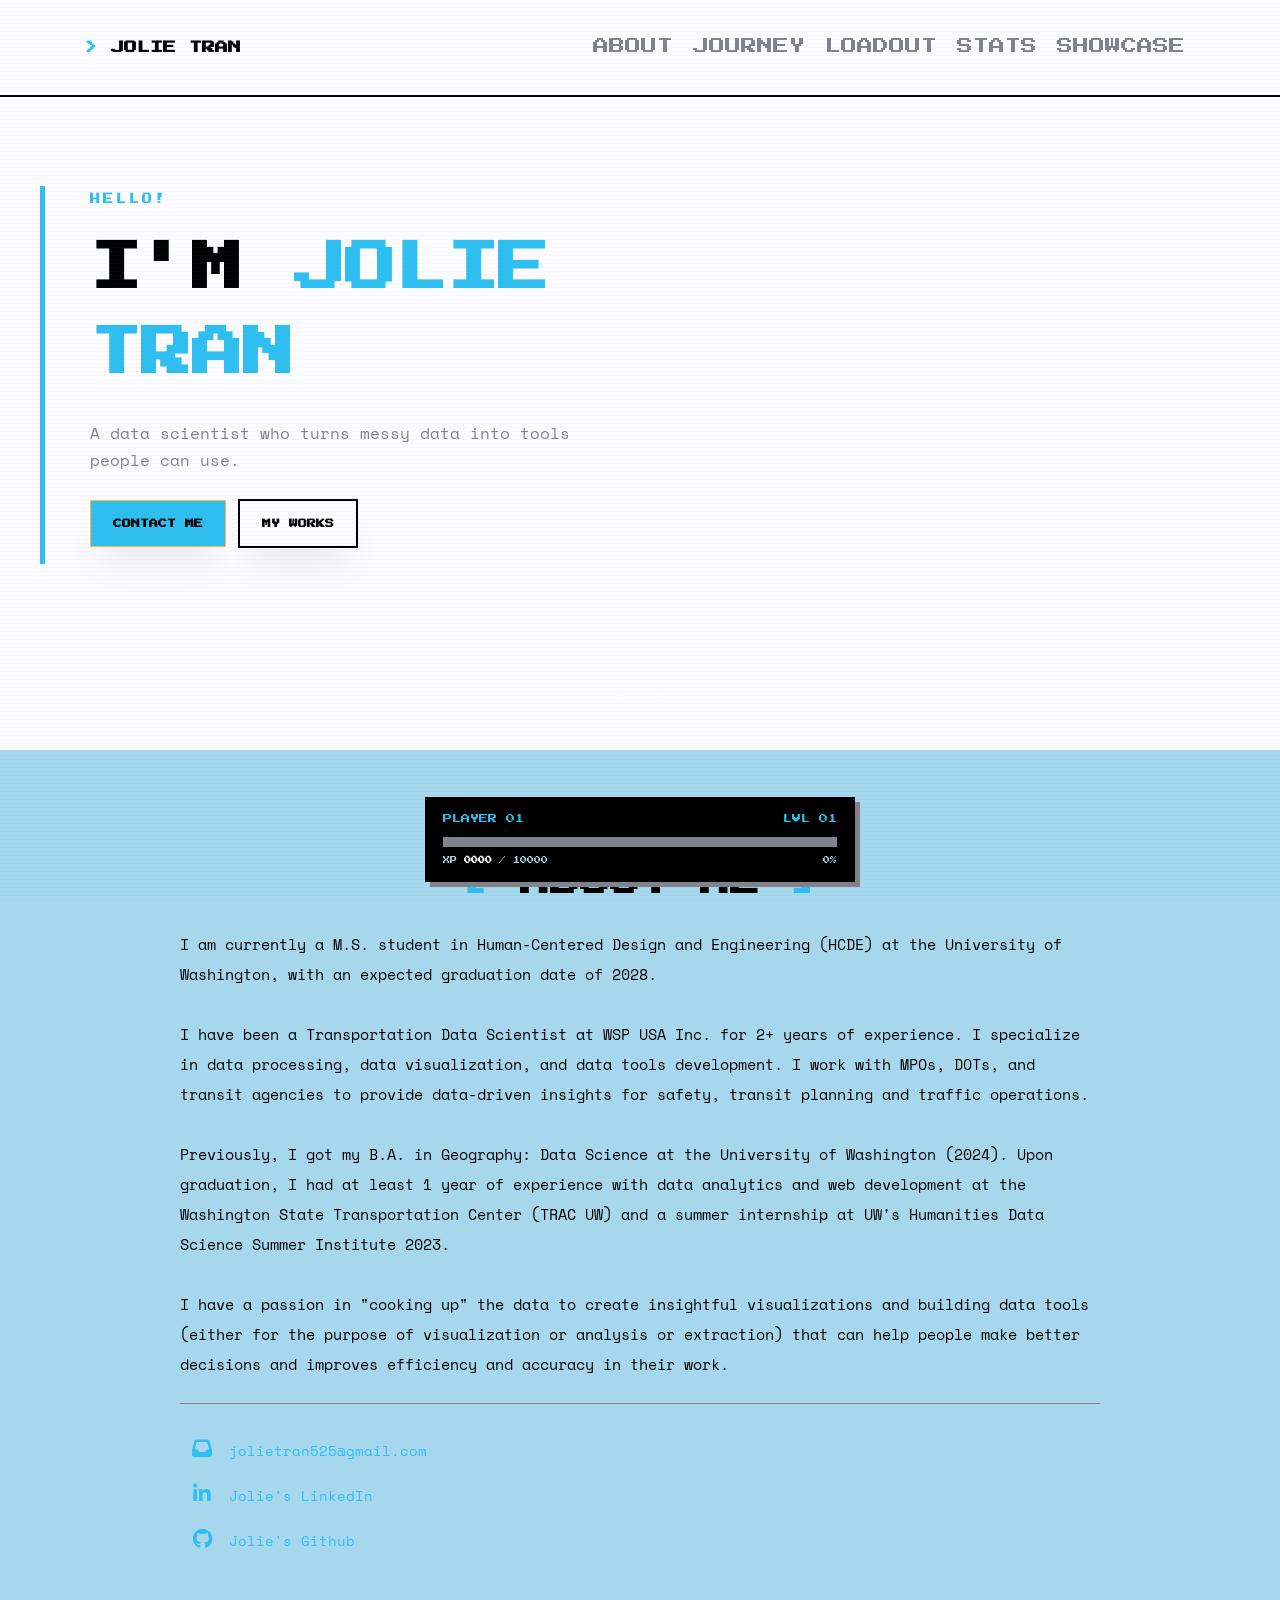
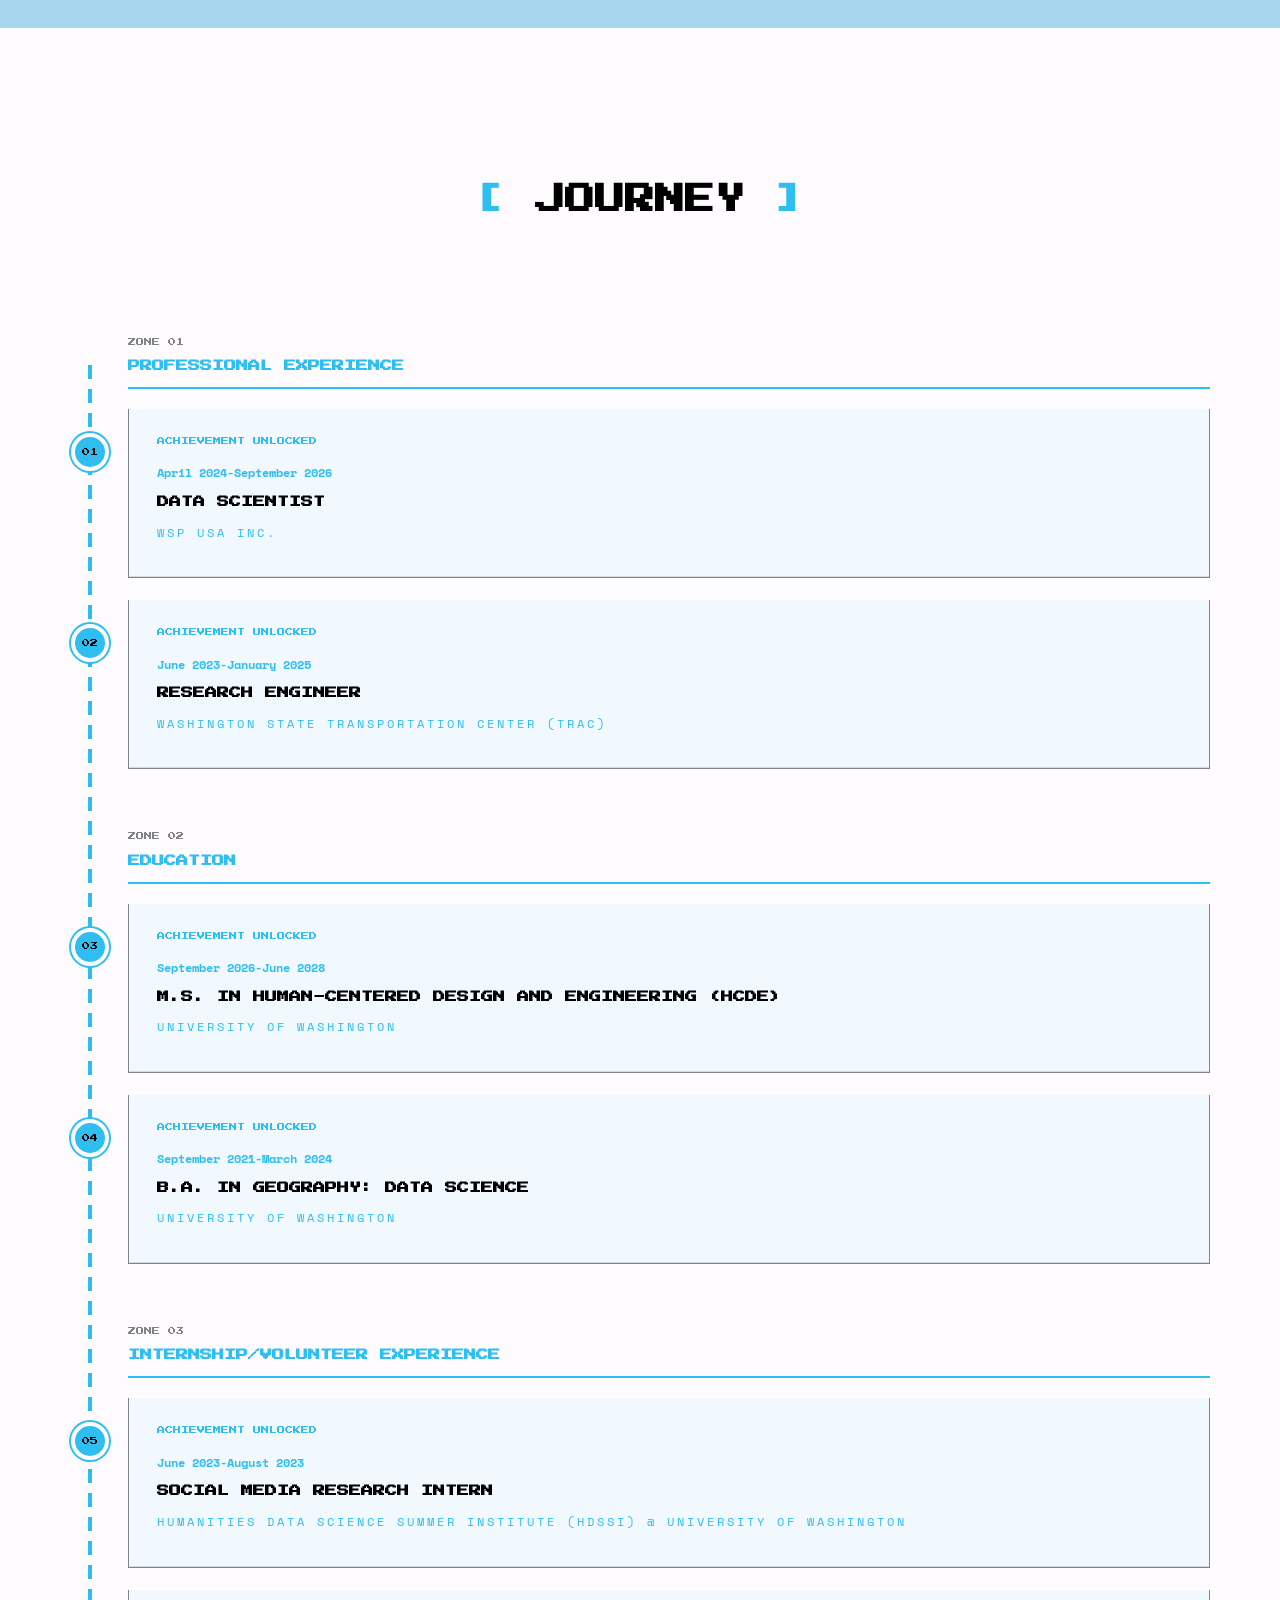
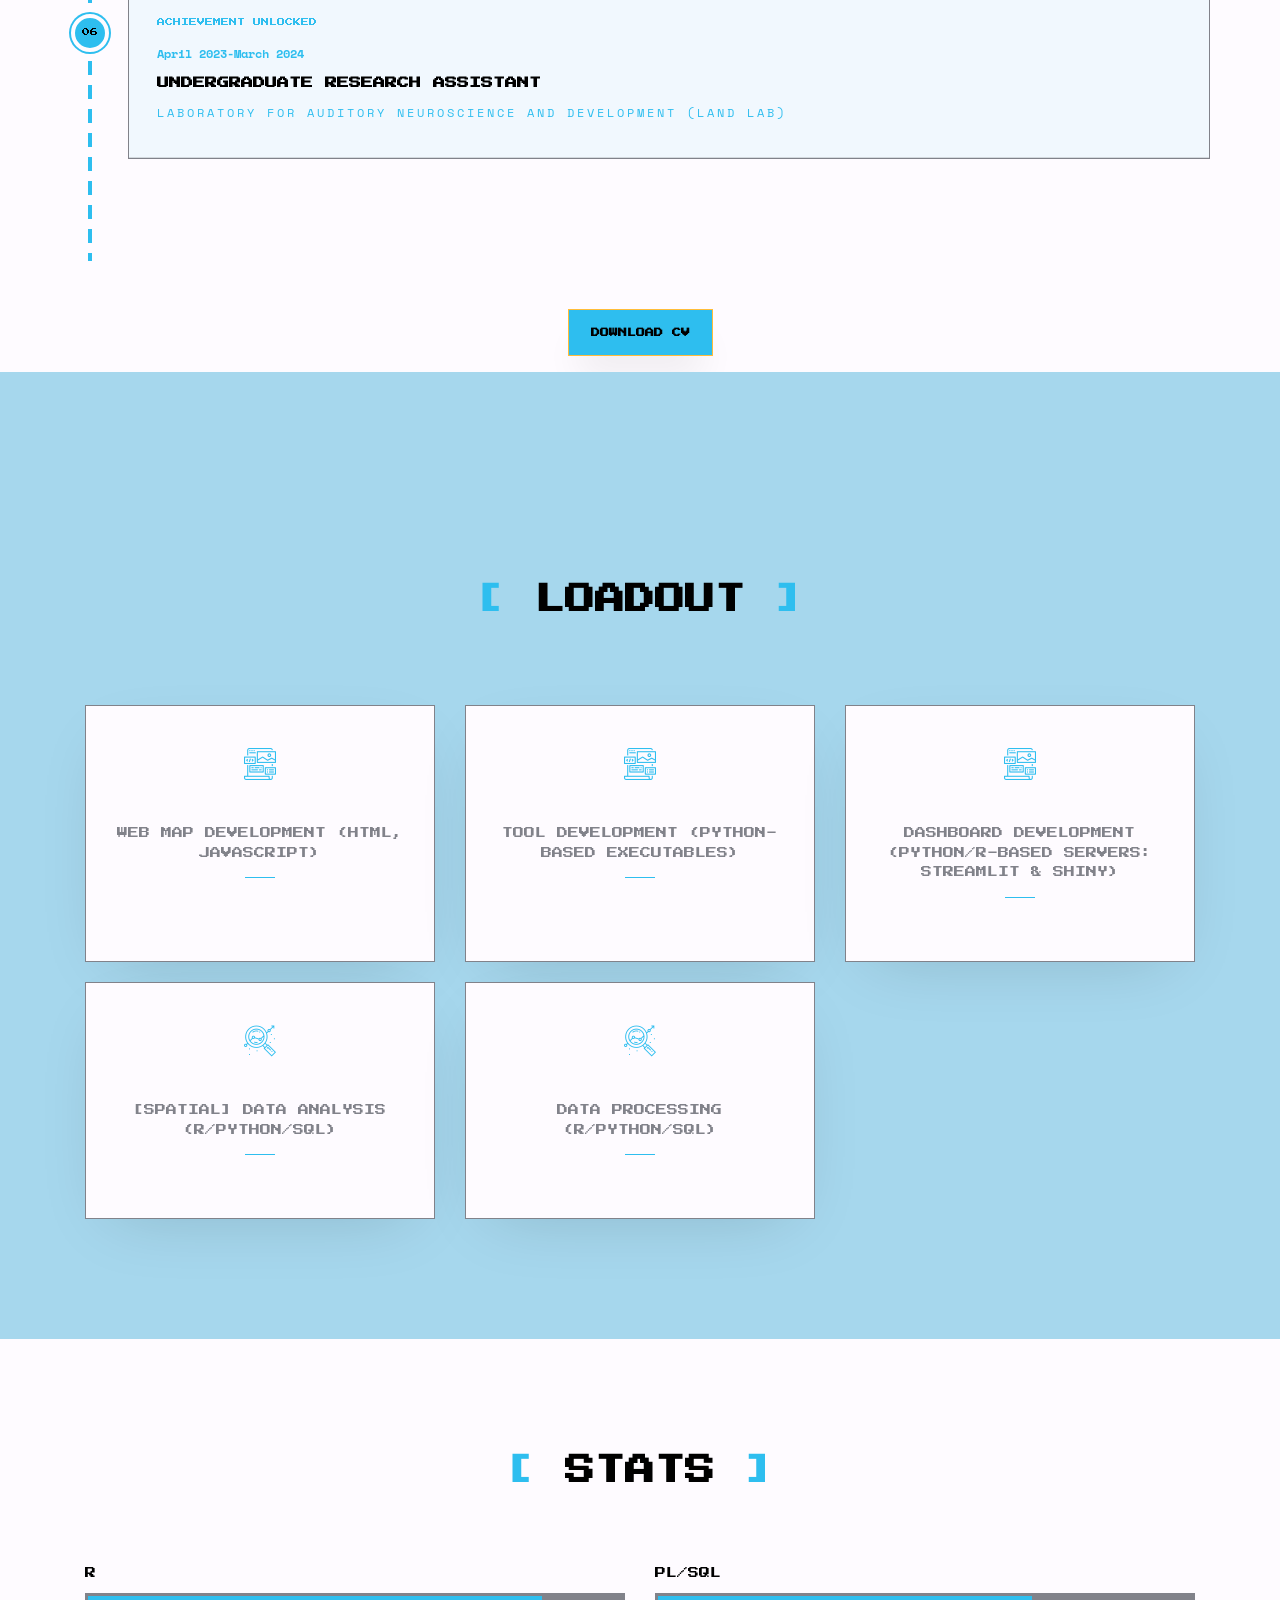
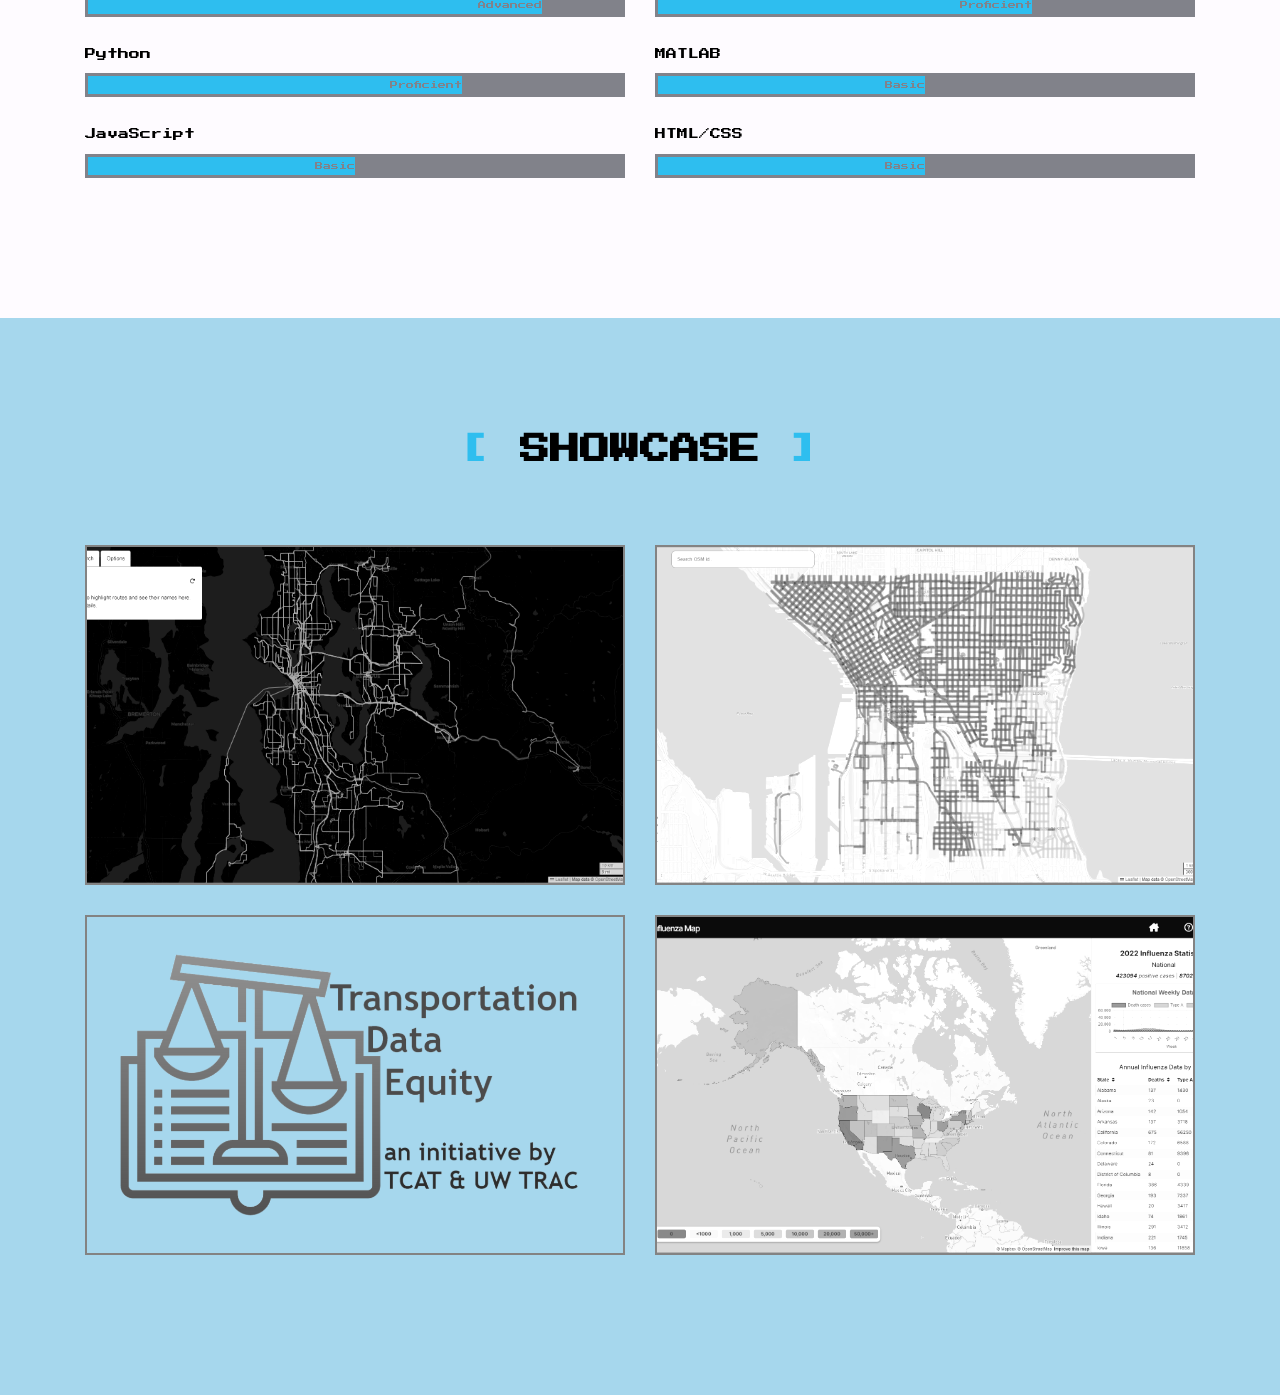
==== commit 10d1db7c: "change to arcade style" ====
--- a/index.html
+++ b/index.html
@@ -19,21 +19,26 @@
     <link rel="stylesheet" href="css/icomoon.css">
     <link rel="stylesheet" href="css/style.css">
     <link rel="stylesheet" href="css/main.css">
+    <link rel="stylesheet" href="css/arcade.css">
     <link rel="stylesheet" href="https://cdnjs.cloudflare.com/ajax/libs/font-awesome/6.5.0/css/all.min.css">
     <link rel="icon" href="./images/user-astronaut-solid.svg" type="image/x-icon">
   </head>
   <body data-spy="scroll" data-target=".site-navbar-target" data-offset="300">
+    <div class="arcade-progress" aria-live="polite">
+      <div class="arcade-progress__label"><span>PLAYER 01</span><span id="level-value">LVL 01</span></div>
+      <div class="arcade-progress__track"><span id="xp-progress"></span></div>
+      <div class="arcade-progress__meta"><span>XP <strong id="xp-value">0000</strong> / 10000</span><span id="scroll-percent">0%</span></div>
+    </div>
     <nav class="navbar navbar-expand-lg navbar-dark ftco_navbar ftco-navbar-light site-navbar-target" id="ftco-navbar">
       <div class="container">
         <a class="navbar-brand" href="index.html">Jolie Tran</a>
-        <button class="navbar-toggler js-fh5co-nav-toggle fh5co-nav-toggle" type="button" data-toggle="collapse" data-target="#ftco-nav" aria-controls="ftco-nav" aria-expanded="false" aria-label="Toggle navigation"><span class="oi oi-menu"></span> Menu</button>
+        <button class="navbar-toggler js-fh5co-nav-toggle fh5co-nav-toggle" type="button" data-toggle="collapse" data-target="#ftco-nav" aria-controls="ftco-nav" aria-expanded="false" aria-label="Toggle navigation"><span class="menu-arrow" aria-hidden="true"></span> Menu</button>
         <div class="collapse navbar-collapse" id="ftco-nav"><ul class="navbar-nav nav ml-auto">
-          <li class="nav-item"><a href="#home-section" class="nav-link"><span>Home</span></a></li>
-          <li class="nav-item"><a href="#about-section" class="nav-link"><span>About</span></a></li>
-          <li class="nav-item"><a href="#resume-section" class="nav-link"><span>Resume</span></a></li>
-          <li class="nav-item"><a href="#expertise-section" class="nav-link"><span>Expertise</span></a></li>
-          <li class="nav-item"><a href="#skills-section" class="nav-link"><span>Skills</span></a></li>
-          <li class="nav-item"><a href="#projects-section" class="nav-link"><span>Projects</span></a></li>
+          <li class="nav-item"><a href="#about-section" class="nav-link"><span>ABOUT</span></a></li>
+          <li class="nav-item"><a href="#resume-section" class="nav-link"><span>JOURNEY</span></a></li>
+          <li class="nav-item"><a href="#expertise-section" class="nav-link"><span>LOADOUT</span></a></li>
+          <li class="nav-item"><a href="#skills-section" class="nav-link"><span>STATS</span></a></li>
+          <li class="nav-item"><a href="#projects-section" class="nav-link"><span>SHOWCASE</span></a></li>
         </ul></div>
       </div>
     </nav>
@@ -44,14 +49,14 @@
     </div></div></section>
 
     <section class="ftco-section ftco-no-pb" id="resume-section"><div class="container">
-      <div class="row justify-content-center pb-5"><div class="col-md-10 heading-section text-center ftco-animate"><h2 class="mb-4">Resume</h2></div></div>
-      <div class="row d-flex"><div class="col-md-12" id="accordion"></div></div>
+      <div class="row justify-content-center pb-5"><div class="col-md-10 heading-section text-center ftco-animate"><h2 class="mb-4">JOURNEY</h2></div></div>
+      <div class="row d-flex"><div class="col-md-12 resume-map" id="accordion"></div></div>
       <div class="row justify-content-center mt-5"><div class="col-md-6 text-center ftco-animate"><p></p></div></div>
     </div></section>
 
-    <section class="ftco-section" id="expertise-section"><div class="container"><div class="row justify-content-center py-5 mt-5"><div class="col-md-12 heading-section text-center ftco-animate"><h2 class="mb-4">Expertise</h2></div></div><div class="row"></div></div></section>
-    <section class="ftco-section" id="skills-section"><div class="container"><div class="row justify-content-center pb-5"><div class="col-md-12 heading-section text-center ftco-animate"><h2 class="mb-4">My Skills</h2></div></div><div class="row"></div></div></section>
-    <section class="ftco-section ftco-project" id="projects-section"><div class="container"><div class="row justify-content-center pb-5"><div class="col-md-12 heading-section text-center ftco-animate"><h2 class="mb-4">My Projects</h2></div></div><div class="row"></div></div></section>
+    <section class="ftco-section" id="expertise-section"><div class="container"><div class="row justify-content-center py-5 mt-5"><div class="col-md-12 heading-section text-center ftco-animate"><h2 class="mb-4">LOADOUT</h2></div></div><div class="row"></div></div></section>
+    <section class="ftco-section" id="skills-section"><div class="container"><div class="row justify-content-center pb-5"><div class="col-md-12 heading-section text-center ftco-animate"><h2 class="mb-4">STATS</h2></div></div><div class="row"></div></div></section>
+    <section class="ftco-section ftco-project" id="projects-section"><div class="container"><div class="row justify-content-center pb-5"><div class="col-md-12 heading-section text-center ftco-animate"><h2 class="mb-4">SHOWCASE</h2></div></div><div class="row"></div></div></section>
 
     <script src="js/jquery.min.js"></script>
     <script src="js/jquery-migrate-3.0.1.min.js"></script>
--- a/css/main.css
+++ b/css/main.css
@@ -39,4 +39,21 @@
   #about-section .about-info li span:first-child {
     width: auto;
   }
+
+  .resume-category-heading {
+    margin: 30px 0 15px;
+  }
+
+  .resume-category-heading h3 {
+    color: #ffbd39;
+    font-size: 24px;
+    font-weight: 600;
+    margin: 0;
+  }
+
+  #skills-section .progress-bar span {
+    font-size: 12px;
+    font-weight: 400;
+    white-space: nowrap;
+  }
   
--- a/css/arcade.css
+++ b/css/arcade.css
@@ -0,0 +1,154 @@
+@import url('https://fonts.googleapis.com/css2?family=Press+Start+2P&family=Space+Mono:wght@400;700&display=swap');
+
+:root {
+  --arcade-black: #000000;
+  --arcade-gray: #81828a;
+  --arcade-blue: #2ebeef;
+  --arcade-white: #fefbff;
+  --arcade-ice: #a6d7ed;
+  --arcade-pixel: 'Arcade Classic', 'Press Start 2P', monospace;
+  --arcade-body: 'Space Mono', Consolas, monospace;
+}
+
+html { scroll-behavior: smooth; }
+body { background: var(--arcade-white); color: var(--arcade-black); font-family: var(--arcade-body); font-size: 14px; letter-spacing: 0; overflow-x: hidden; }
+body::before { background: repeating-linear-gradient(0deg, rgba(46, 190, 239, .05) 0, rgba(46, 190, 239, .05) 1px, transparent 1px, transparent 4px); content: ''; inset: 0; pointer-events: none; position: fixed; z-index: 1000; }
+::selection { background: var(--arcade-blue); color: var(--arcade-black); }
+::-webkit-scrollbar { width: 12px; }
+::-webkit-scrollbar-track { background: var(--arcade-white); border-left: 1px solid var(--arcade-gray); }
+::-webkit-scrollbar-thumb { background: var(--arcade-blue); border: 3px solid var(--arcade-white); }
+
+.arcade-progress { background: var(--arcade-black); border: 2px solid var(--arcade-black); bottom: 18px; box-shadow: 5px 5px 0 var(--arcade-gray); color: var(--arcade-white); font-family: var(--arcade-pixel); font-size: 9px; left: 50%; padding: 12px 16px; position: fixed; transform: translateX(-50%); width: min(430px, calc(100% - 30px)); z-index: 1001; }
+.arcade-progress__label, .arcade-progress__meta { display: flex; justify-content: space-between; }
+.arcade-progress__label { color: var(--arcade-blue); margin-bottom: 10px; }
+.arcade-progress__track { background: var(--arcade-gray); height: 10px; padding: 2px; }
+.arcade-progress__track span { background: var(--arcade-blue); display: block; height: 100%; transition: width .2s steps(4); width: 0; }
+.arcade-progress__meta { color: var(--arcade-ice); font-size: 7px; margin-top: 8px; }
+.arcade-progress__meta strong { color: var(--arcade-white); }
+
+.navbar { background: var(--arcade-white) !important; border-bottom: 2px solid var(--arcade-black); min-height: 82px; padding: 20px 0; }
+.ftco-navbar-light, .ftco-navbar-light.scrolled { background: var(--arcade-white) !important; }
+.navbar-brand { color: var(--arcade-black) !important; font-family: var(--arcade-pixel); font-size: 13px; margin-left: 0; text-transform: uppercase; }
+.ftco-navbar-light .navbar-brand, .ftco-navbar-light.scrolled .navbar-brand { color: var(--arcade-black) !important; }
+.navbar-brand::before { color: var(--arcade-blue); content: '> '; }
+.navbar-nav .nav-link { color: var(--arcade-gray) !important; font-family: var(--arcade-pixel); font-size: 8px; padding: 12px 10px !important; }
+.navbar-nav .nav-link:hover, .navbar-nav .active > .nav-link { color: var(--arcade-blue) !important; }
+.navbar-nav .nav-link.active, .navbar-nav .nav-link.active span { color: var(--arcade-blue) !important; }
+.ftco-navbar-light .navbar-nav > .nav-item .nav-link.active, .ftco-navbar-light.scrolled .nav-link.active { color: var(--arcade-blue) !important; }
+.ftco-navbar-light .navbar-nav > .nav-item > .nav-link span:before { background: var(--arcade-blue) !important; }
+.ftco-navbar-light.scrolled .nav-item > .nav-link { color: var(--arcade-black) !important; }
+.navbar-toggler { background: var(--arcade-blue) !important; border: 2px solid var(--arcade-blue) !important; color: var(--arcade-black) !important; font-family: var(--arcade-pixel); font-size: 8px; }
+.ftco-navbar-light .navbar-toggler, .ftco-navbar-light .navbar-toggler .oi { color: var(--arcade-black) !important; }
+.navbar-toggler:hover, .navbar-toggler:focus { background: var(--arcade-black) !important; border-color: var(--arcade-black) !important; color: var(--arcade-blue) !important; outline: none; }
+.menu-arrow::before { content: '>'; display: inline-block; margin-right: 8px; }
+.navbar-toggler[aria-expanded="true"] .menu-arrow::before { content: 'v'; }
+
+.hero { background: var(--arcade-white); min-height: 650px; }
+.home-slider .slider-item { background: var(--arcade-white); min-height: 650px; }
+.home-slider .slider-item::after { background: linear-gradient(90deg, rgba(254,251,255,.82), rgba(254,251,255,.3) 55%, transparent 85%); content: ''; inset: 0; position: absolute; }
+.home-slider .one-third { filter: grayscale(1) contrast(1.15); opacity: .48; }
+.owl-carousel.home-slider .slider-item .slider-text .one-third .overlay { background: var(--arcade-white); opacity: .08; }
+.home-slider .one-forth { position: relative; z-index: 2; }
+.home-slider .text { border-left: 5px solid var(--arcade-blue); padding-left: 28px; }
+.home-slider .subheading, .owl-carousel.home-slider .slider-item .slider-text .subheading { color: var(--arcade-blue) !important; font-family: var(--arcade-pixel); font-size: 10px; }
+.home-slider h1, .owl-carousel.home-slider .slider-item .slider-text h1 { color: var(--arcade-black) !important; font-family: var(--arcade-pixel); font-size: clamp(26px, 4vw, 52px); line-height: 1.65; text-transform: uppercase; }
+.home-slider h1 span, .owl-carousel.home-slider .slider-item .slider-text h1 span { color: var(--arcade-blue) !important; }
+.home-slider h2, .owl-carousel.home-slider .slider-item .slider-text h2 { color: var(--arcade-gray) !important; font-family: var(--arcade-body); font-size: 16px; line-height: 1.7; max-width: 620px; }
+
+.ftco-section { background: var(--arcade-white); padding: 110px 0; position: relative; }
+.ftco-section:nth-of-type(even) { background: var(--arcade-ice); }
+.ftco-section:nth-of-type(even) .heading-section p,
+.ftco-section:nth-of-type(even) .about-info,
+.ftco-section:nth-of-type(even) .services-1,
+.ftco-section:nth-of-type(even) .project,
+.ftco-section:nth-of-type(even) .project p,
+.ftco-section:nth-of-type(even) .project span { color: var(--arcade-gray); }
+#about-section .heading-section p, #about-section .about-info { color: var(--arcade-black); }
+.heading-section h2 { color: var(--arcade-black); font-family: var(--arcade-pixel); font-size: clamp(18px, 3vw, 30px); text-transform: uppercase; }
+.heading-section h2::before { color: var(--arcade-blue); content: '[ '; }
+.heading-section h2::after { color: var(--arcade-blue); content: ' ]'; }
+.heading-section p, #about-section .about-info, .resume-wrap, .services-1, .progress-wrap, .project { color: var(--arcade-black); font-family: var(--arcade-body); }
+.heading-section p { font-size: 15px; line-height: 2; text-align: left !important; }
+.about-info { border-top: 1px solid var(--arcade-gray); display: grid; gap: 10px; padding-top: 34px; }
+#about-section ul.about-info { display: grid; padding-top: 34px; }
+.about-info li { justify-content: flex-start !important; }
+.about-info li span:first-child { color: var(--arcade-blue); width: 34px !important; }
+a { color: var(--arcade-blue); }
+a:hover { color: var(--arcade-white); text-decoration: none; }
+.icon, .icon i, .about-info i, .project .icon a, [class*="flaticon"] { color: var(--arcade-blue) !important; }
+
+.resume-map { counter-reset: resume-zone; padding: 28px 0 80px 58px; position: relative; }
+.resume-map::before { background: repeating-linear-gradient(180deg, var(--arcade-blue) 0 14px, transparent 14px 24px); content: ''; left: 18px; position: absolute; top: 70px; bottom: 0; width: 4px; }
+.resume-category-heading { border-bottom: 2px solid var(--arcade-blue); margin: 48px 0 20px; padding: 12px 0; position: relative; }
+.resume-category-heading:first-child { margin-top: 0; }
+.resume-category-heading h3 { color: var(--arcade-blue); font-family: var(--arcade-pixel); font-size: 12px; margin: 0; text-transform: uppercase; }
+.zone-label { color: var(--arcade-gray); display: block; font-family: var(--arcade-pixel); font-size: 8px; margin-bottom: 8px; }
+.resume-wrap { background: rgba(254, 251, 255, .58); border: 1px solid var(--arcade-gray); border-radius: 0; border-top: 0; margin-bottom: 22px; position: relative; }
+.resume-node { align-items: center; background: var(--arcade-blue); border: 4px solid var(--arcade-white); border-radius: 50%; box-shadow: 0 0 0 2px var(--arcade-blue); color: var(--arcade-black); display: flex; font-family: var(--arcade-pixel); font-size: 8px; height: 38px; justify-content: center; left: -58px; position: absolute; top: 24px; width: 38px; z-index: 2; }
+.resume-wrap .card-header { background: rgba(46, 190, 239, .06); cursor: pointer; padding: 25px 28px; }
+.achievement-label { color: var(--arcade-blue); display: block; font-family: var(--arcade-pixel); font-size: 8px; letter-spacing: 0; margin-bottom: 14px; }
+.resume-wrap .card-header:hover { background: var(--arcade-ice) !important; }
+.resume-wrap h3 { color: var(--arcade-black); font-family: var(--arcade-pixel); font-size: 12px; line-height: 1.8; }
+.resume-wrap .date, .resume-wrap .position { color: var(--arcade-blue); display: block; font-size: 12px; margin-bottom: 8px; }
+.resume-wrap .card-header:hover .date,
+.resume-wrap .card-header:hover .position { color: var(--arcade-gray) !important; }
+.resume-wrap .card-header:hover .date { color: var(--arcade-blue) !important; }
+.resume-wrap .card-header:hover h3 { color: var(--arcade-black) !important; }
+.resume-wrap .card-body { border-top: 1px dashed var(--arcade-gray); line-height: 1.9; }
+.resume-group-heading { align-items: baseline; color: var(--arcade-gray); display: flex; gap: 16px; justify-content: space-between; margin-bottom: 10px; }
+.resume-group-heading strong { color: var(--arcade-black); font-family: var(--arcade-pixel); font-size: 10px; }
+.resume-group-heading > span { color: var(--arcade-blue); font-size: 12px; text-align: right; }
+.resume-wrap li { margin-bottom: 10px; }
+
+.services-1 { background: var(--arcade-white); border: 1px solid var(--arcade-gray); border-radius: 0; color: var(--arcade-gray); margin: 10px 0; min-height: 185px; padding: 30px 20px; }
+.services-1:hover { background: var(--arcade-ice) !important; background-color: var(--arcade-ice) !important; border-color: var(--arcade-blue); box-shadow: 7px 7px 0 rgba(46, 190, 239, .3); color: var(--arcade-gray); transform: translate(-3px, -3px); }
+.services-1 .icon, .services-1 .icon i { color: var(--arcade-blue) !important; font-size: 32px; }
+.services-1 .desc h3, .services-1 h3 { color: var(--arcade-gray) !important; font-family: var(--arcade-pixel); font-size: 11px; letter-spacing: 0; line-height: 1.8; max-width: 100%; overflow-wrap: anywhere; white-space: normal; word-break: break-word; }
+.services-1 .desc h3:after { background: var(--arcade-blue) !important; }
+.services-1:hover .desc h3, .services-1:hover h3 { color: var(--arcade-gray) !important; }
+.services-1:hover .icon i { color: var(--arcade-blue) !important; }
+.progress-wrap h3 { color: var(--arcade-black); font-family: var(--arcade-pixel); font-size: 11px; }
+.progress { background: var(--arcade-gray); border-radius: 0; height: 24px; padding: 3px; }
+.progress-bar { background: var(--arcade-blue); border-radius: 0; color: var(--arcade-black); font-family: var(--arcade-pixel); font-size: 8px; }
+.progress-bar span { align-items: center; color: var(--arcade-gray) !important; display: flex; font-size: 8px !important; height: 100%; justify-content: flex-end; line-height: 1; position: static !important; }
+.project { border: 2px solid var(--arcade-gray); border-radius: 0; filter: grayscale(1) contrast(1.1); min-height: 340px; }
+.project:hover { border-color: var(--arcade-blue); filter: grayscale(.35) contrast(1.1); }
+.project .overlay { background: rgba(254, 251, 255, .9); }
+.project:hover .overlay, .project:focus .overlay { background: var(--arcade-ice) !important; opacity: .9; }
+.project h3 { color: var(--arcade-black); font-family: var(--arcade-pixel); font-size: 13px; line-height: 1.8; }
+.project .text h3 a { color: var(--arcade-black) !important; }
+.project .text span, .project .text p { color: var(--arcade-gray) !important; }
+.project span, .project p { font-size: 13px; line-height: 1.7; }
+.project .icon a, .project .text .icon a i { color: var(--arcade-blue) !important; font-size: 20px; margin: 0 8px; }
+
+.btn { border-radius: 0 !important; font-family: var(--arcade-pixel); font-size: 9px; letter-spacing: 0; padding: 16px 22px !important; text-transform: uppercase; }
+.btn, .btn:hover, .btn:focus { color: var(--arcade-black) !important; }
+.btn-primary { background: var(--arcade-blue) !important; border: 2px solid var(--arcade-blue) !important; color: var(--arcade-black) !important; }
+.btn-primary:hover { background: var(--arcade-white); border-color: var(--arcade-white); color: var(--arcade-black); }
+.btn-white, .btn-outline-white, .btn.btn-white, .btn.btn-outline-white, .btn.btn-white.btn-outline-white { background: transparent !important; border: 2px solid var(--arcade-black) !important; color: var(--arcade-black) !important; }
+.btn.btn-white.btn-outline-white:hover { background: var(--arcade-blue) !important; border-color: var(--arcade-blue) !important; color: var(--arcade-black) !important; }
+
+@media (max-width: 991px) {
+  .navbar-brand { margin-left: 0; }
+  .ftco-navbar-light .container { max-width: 100% !important; width: 100% !important; }
+  .navbar-collapse { background: var(--arcade-ice) !important; border: 2px solid var(--arcade-blue); margin-top: 12px; padding: 12px; width: 100%; }
+  .navbar-collapse .nav-link, .navbar-collapse .nav-link span { color: var(--arcade-black) !important; }
+  .navbar-collapse .nav-link:hover, .navbar-collapse .nav-link.active, .navbar-collapse .nav-link:hover span, .navbar-collapse .nav-link.active span { color: var(--arcade-blue) !important; }
+  .arcade-progress { bottom: 12px; }
+  .navbar { padding-left: 15px; padding-right: 15px; padding-top: 80px; }
+}
+
+@media (max-width: 575px) {
+  html, body { max-width: 100%; overflow-x: hidden; }
+  .ftco-navbar-light .container { max-width: 100%; width: 100%; }
+  .navbar-brand { font-size: 10px; max-width: calc(100% - 70px); overflow: hidden; text-overflow: ellipsis; white-space: nowrap; }
+  .arcade-progress { width: 190px; }
+  .home-slider h1 { font-size: 23px; }
+  .home-slider h2 { font-size: 13px; }
+  .ftco-section { padding: 78px 0; }
+  .resume-wrap h3 { font-size: 10px; }
+  .resume-group-heading { align-items: flex-start; flex-direction: column; gap: 4px; }
+  .resume-group-heading > span { text-align: left; }
+  .services-1 .desc h3, .services-1 h3 { font-size: 10px; line-height: 1.7; }
+  .project h3, .project h3 a, .project h3 strong, .project p { overflow-wrap: anywhere; word-break: normal; }
+}
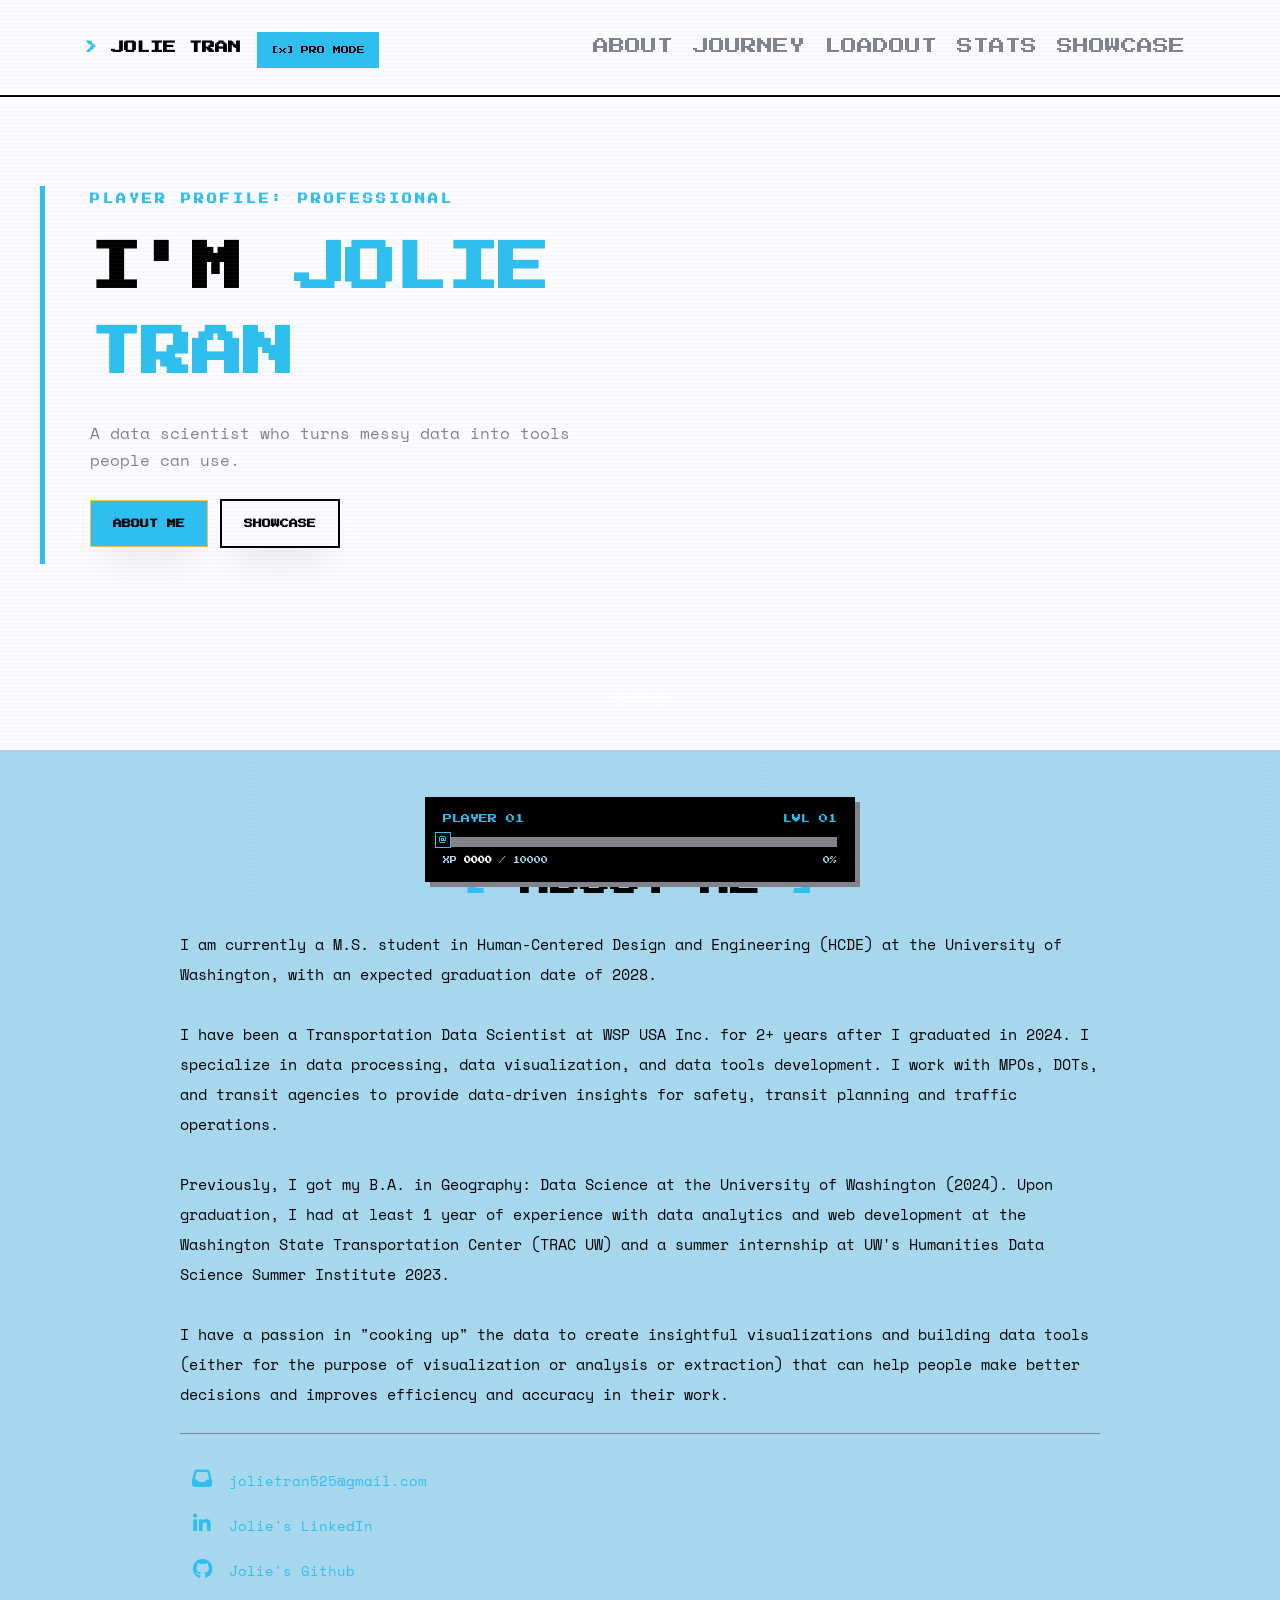
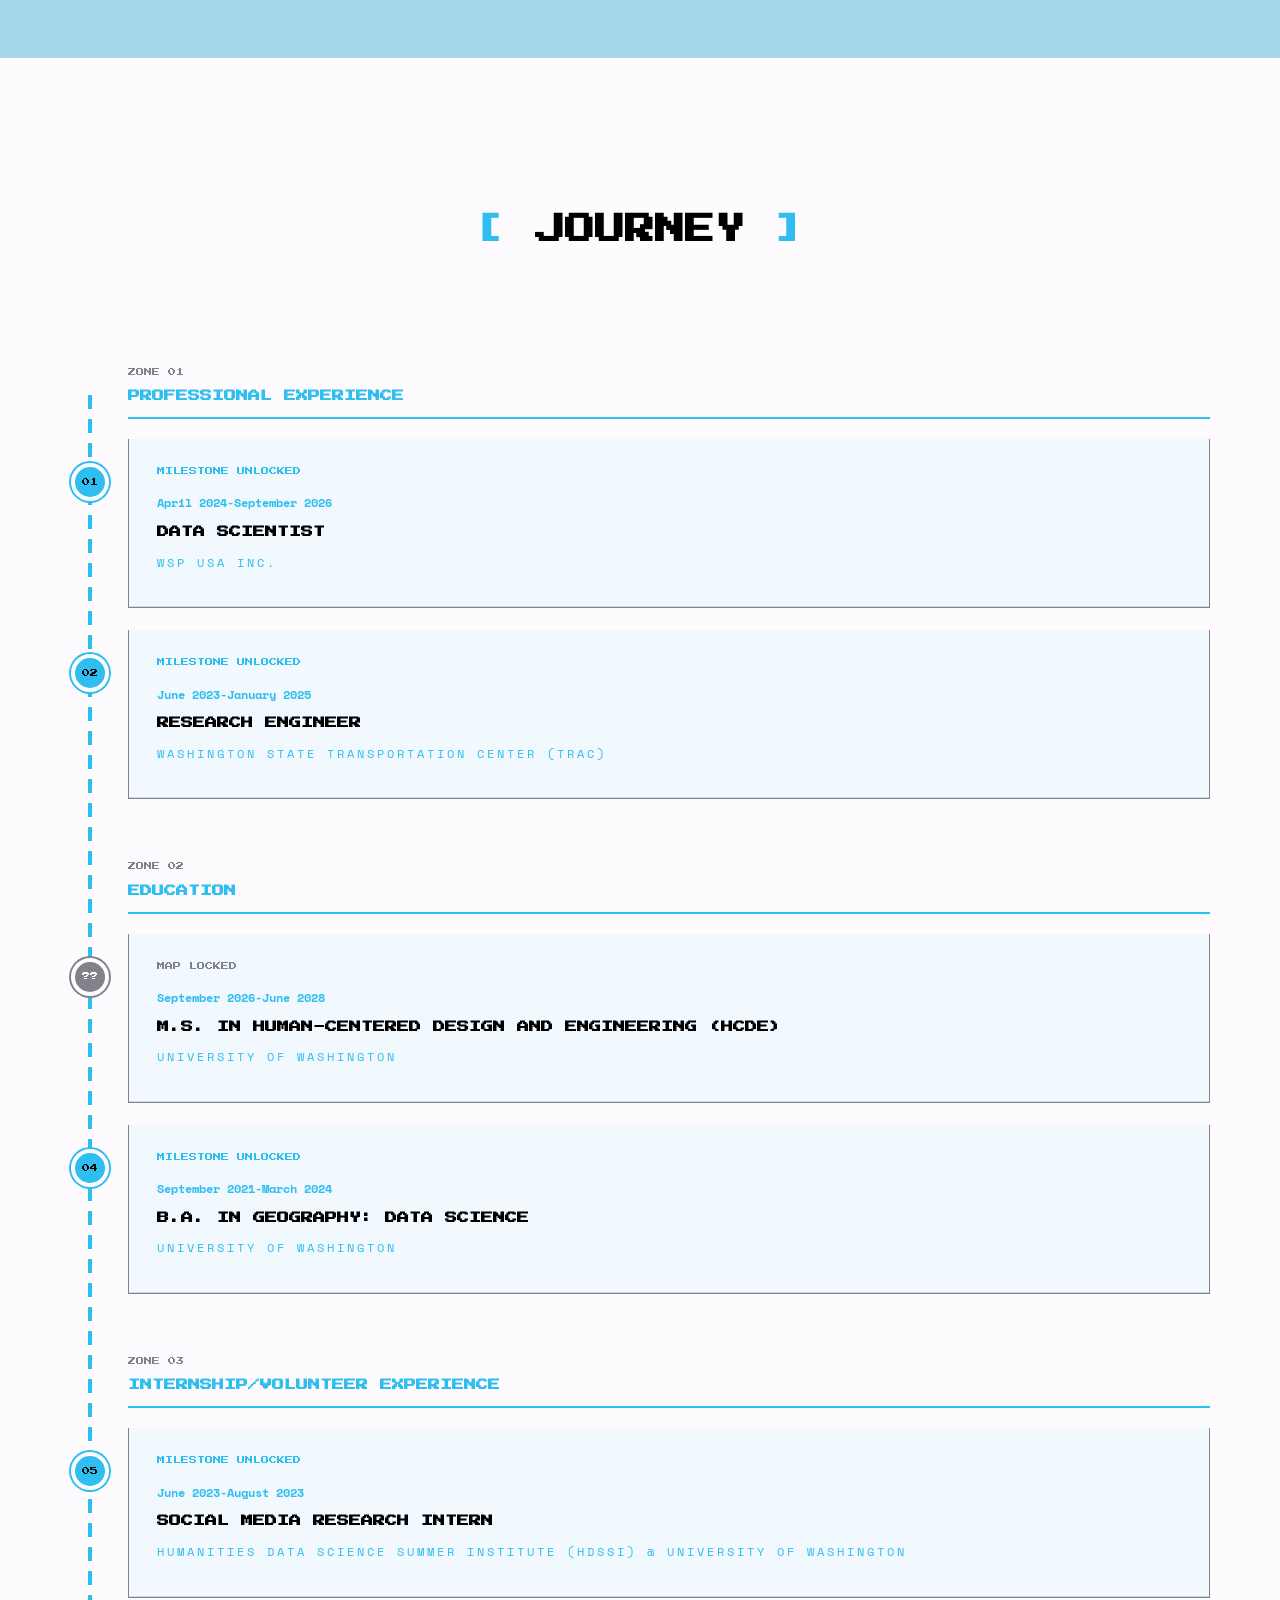
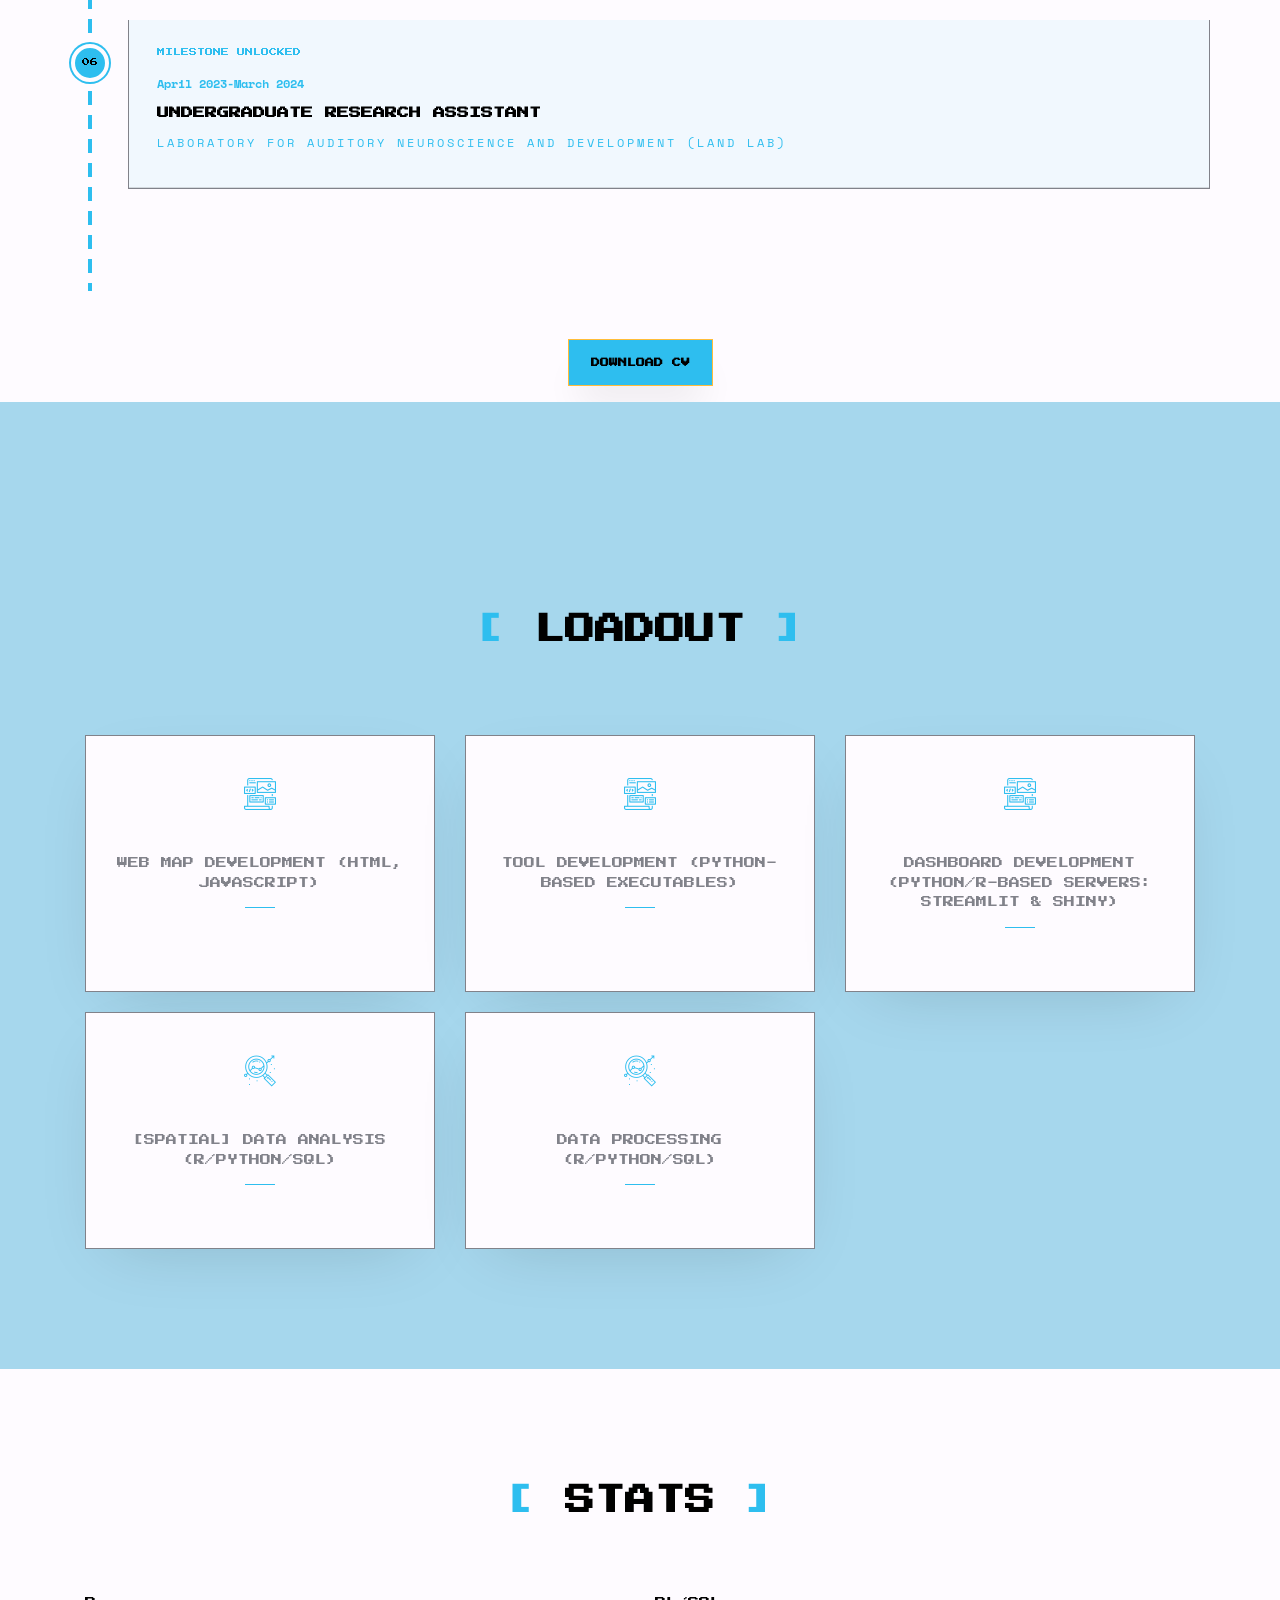
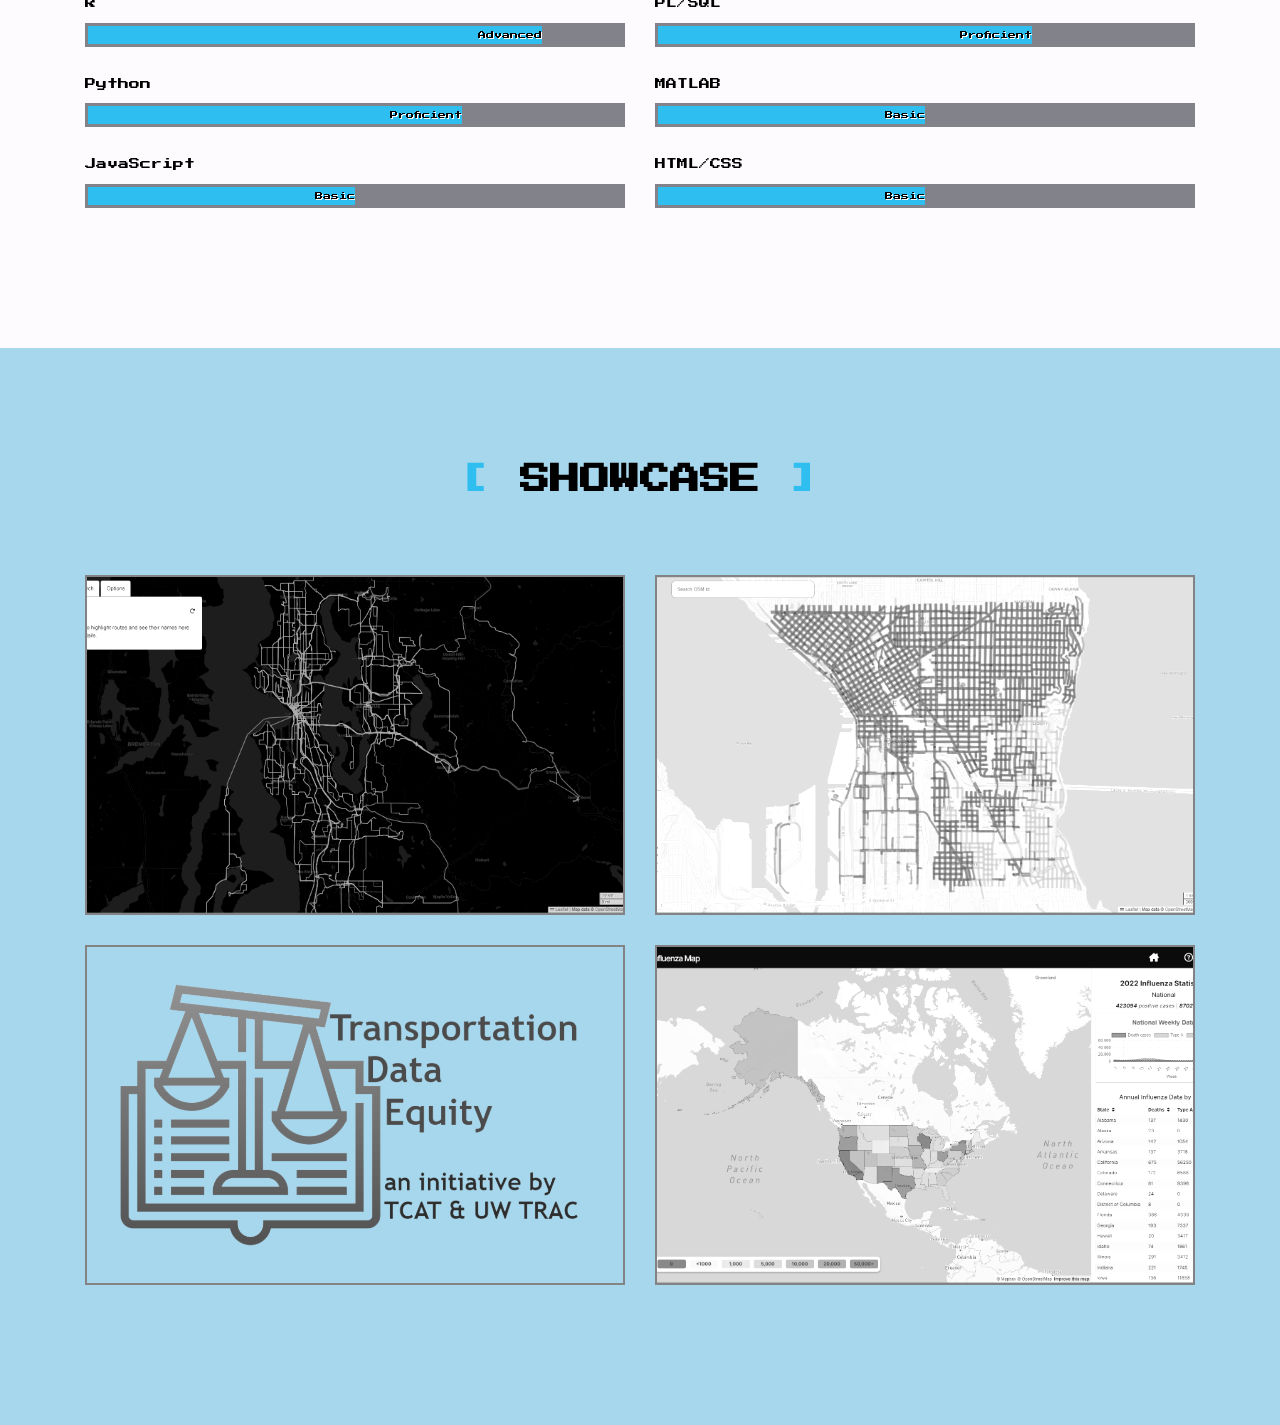
==== commit e50dd6ca: "Add personal mode" ====
--- a/index.html
+++ b/index.html
@@ -26,18 +26,17 @@
   <body data-spy="scroll" data-target=".site-navbar-target" data-offset="300">
     <div class="arcade-progress" aria-live="polite">
       <div class="arcade-progress__label"><span>PLAYER 01</span><span id="level-value">LVL 01</span></div>
-      <div class="arcade-progress__track"><span id="xp-progress"></span></div>
+      <div class="arcade-progress__track"><span id="xp-progress"></span><span id="xp-runner" aria-hidden="true">@</span></div>
       <div class="arcade-progress__meta"><span>XP <strong id="xp-value">0000</strong> / 10000</span><span id="scroll-percent">0%</span></div>
     </div>
     <nav class="navbar navbar-expand-lg navbar-dark ftco_navbar ftco-navbar-light site-navbar-target" id="ftco-navbar">
       <div class="container">
-        <a class="navbar-brand" href="index.html">Jolie Tran</a>
+        <div class="navbar-profile"><a class="navbar-brand" href="index.html">Jolie Tran</a><button class="mode-toggle mode-toggle-item" id="mode-toggle" type="button" aria-pressed="false"><span class="mode-toggle__icon" id="mode-toggle-check" aria-hidden="true">[x]</span><span id="mode-toggle-label">PRO MODE</span></button></div>
         <button class="navbar-toggler js-fh5co-nav-toggle fh5co-nav-toggle" type="button" data-toggle="collapse" data-target="#ftco-nav" aria-controls="ftco-nav" aria-expanded="false" aria-label="Toggle navigation"><span class="menu-arrow" aria-hidden="true"></span> Menu</button>
         <div class="collapse navbar-collapse" id="ftco-nav"><ul class="navbar-nav nav ml-auto">
           <li class="nav-item"><a href="#about-section" class="nav-link"><span>ABOUT</span></a></li>
-          <li class="nav-item"><a href="#resume-section" class="nav-link"><span>JOURNEY</span></a></li>
-          <li class="nav-item"><a href="#expertise-section" class="nav-link"><span>LOADOUT</span></a></li>
-          <li class="nav-item"><a href="#skills-section" class="nav-link"><span>STATS</span></a></li>
+          <li class="nav-item nav-journey"><a href="#resume-section" class="nav-link"><span>JOURNEY</span></a></li>
+          <li class="nav-item nav-loadout"><a href="#expertise-section" class="nav-link"><span>LOADOUT</span></a></li>          <li class="nav-item"><a href="#skills-section" class="nav-link"><span>STATS</span></a></li>
           <li class="nav-item"><a href="#projects-section" class="nav-link"><span>SHOWCASE</span></a></li>
         </ul></div>
       </div>
--- a/css/main.css
+++ b/css/main.css
@@ -56,4 +56,11 @@
     font-weight: 400;
     white-space: nowrap;
   }
-  +  
+/* Personal mode: hide Journey and Loadout entirely */
+body.personal-mode #resume-section,
+body.personal-mode #expertise-section,
+body.personal-mode .nav-journey,
+body.personal-mode .nav-loadout {
+  display: none !important;
+}
--- a/css/arcade.css
+++ b/css/arcade.css
@@ -22,11 +22,15 @@
 .arcade-progress__label, .arcade-progress__meta { display: flex; justify-content: space-between; }
 .arcade-progress__label { color: var(--arcade-blue); margin-bottom: 10px; }
 .arcade-progress__track { background: var(--arcade-gray); height: 10px; padding: 2px; }
-.arcade-progress__track span { background: var(--arcade-blue); display: block; height: 100%; transition: width .2s steps(4); width: 0; }
+.arcade-progress__track { position: relative; }
+.arcade-progress__track > #xp-progress { background: var(--arcade-blue); display: block; height: 100%; transition: width .2s steps(4); width: 0; }
+#xp-runner { background: var(--arcade-black); border: 1px solid var(--arcade-blue); color: var(--arcade-blue); font-family: var(--arcade-pixel); font-size: 8px; height: 16px; left: 0; line-height: 14px; position: absolute; text-align: center; top: -5px; transform: translateX(-50%); transition: left .2s steps(4); width: 16px; }
 .arcade-progress__meta { color: var(--arcade-ice); font-size: 7px; margin-top: 8px; }
 .arcade-progress__meta strong { color: var(--arcade-white); }
 
 .navbar { background: var(--arcade-white) !important; border-bottom: 2px solid var(--arcade-black); min-height: 82px; padding: 20px 0; }
+.navbar .container { align-items: center; display: flex; flex-wrap: wrap; }
+.navbar-controls { align-items: center; display: flex; margin-left: auto; }
 .ftco-navbar-light, .ftco-navbar-light.scrolled { background: var(--arcade-white) !important; }
 .navbar-brand { color: var(--arcade-black) !important; font-family: var(--arcade-pixel); font-size: 13px; margin-left: 0; text-transform: uppercase; }
 .ftco-navbar-light .navbar-brand, .ftco-navbar-light.scrolled .navbar-brand { color: var(--arcade-black) !important; }
@@ -37,9 +41,10 @@
 .ftco-navbar-light .navbar-nav > .nav-item .nav-link.active, .ftco-navbar-light.scrolled .nav-link.active { color: var(--arcade-blue) !important; }
 .ftco-navbar-light .navbar-nav > .nav-item > .nav-link span:before { background: var(--arcade-blue) !important; }
 .ftco-navbar-light.scrolled .nav-item > .nav-link { color: var(--arcade-black) !important; }
-.navbar-toggler { background: var(--arcade-blue) !important; border: 2px solid var(--arcade-blue) !important; color: var(--arcade-black) !important; font-family: var(--arcade-pixel); font-size: 8px; }
-.ftco-navbar-light .navbar-toggler, .ftco-navbar-light .navbar-toggler .oi { color: var(--arcade-black) !important; }
-.navbar-toggler:hover, .navbar-toggler:focus { background: var(--arcade-black) !important; border-color: var(--arcade-black) !important; color: var(--arcade-blue) !important; outline: none; }
+.navbar-toggler, .mode-toggle { background: var(--arcade-blue) !important; border: 2px solid var(--arcade-blue) !important; color: var(--arcade-black) !important; font-family: var(--arcade-pixel); font-size: 8px; line-height: 1.5; }
+.ftco-navbar-light .navbar-toggler, .ftco-navbar-light .navbar-toggler .oi { color: var(--arcade-black) !important; font-size: 8px !important; height: 36px; padding: 10px 12px !important; }
+.navbar-toggler:hover, .navbar-toggler:focus, .mode-toggle:hover, .mode-toggle:focus { background: var(--arcade-black) !important; border-color: var(--arcade-black) !important; color: var(--arcade-blue) !important; outline: none; }
+.ftco-navbar-light.scrolled .navbar-toggler:hover, .ftco-navbar-light.scrolled .navbar-toggler:focus { background: var(--arcade-black) !important; border-color: var(--arcade-black) !important; color: var(--arcade-blue) !important; }
 .menu-arrow::before { content: '>'; display: inline-block; margin-right: 8px; }
 .navbar-toggler[aria-expanded="true"] .menu-arrow::before { content: 'v'; }
 
@@ -74,7 +79,8 @@
 .about-info li { justify-content: flex-start !important; }
 .about-info li span:first-child { color: var(--arcade-blue); width: 34px !important; }
 a { color: var(--arcade-blue); }
-a:hover { color: var(--arcade-white); text-decoration: none; }
+a:hover { color: var(--arcade-black); text-decoration: none; }
+#about-section .about-info a:hover { background: var(--arcade-blue); color: var(--arcade-black); outline: 2px solid var(--arcade-black); outline-offset: 2px; }
 .icon, .icon i, .about-info i, .project .icon a, [class*="flaticon"] { color: var(--arcade-blue) !important; }
 
 .resume-map { counter-reset: resume-zone; padding: 28px 0 80px 58px; position: relative; }
@@ -94,6 +100,8 @@
 .resume-wrap .card-header:hover .position { color: var(--arcade-gray) !important; }
 .resume-wrap .card-header:hover .date { color: var(--arcade-blue) !important; }
 .resume-wrap .card-header:hover h3 { color: var(--arcade-black) !important; }
+.resume-locked .resume-node { background: var(--arcade-gray); box-shadow: 0 0 0 2px var(--arcade-gray); color: var(--arcade-white); }
+.resume-locked .achievement-label { color: var(--arcade-gray); }
 .resume-wrap .card-body { border-top: 1px dashed var(--arcade-gray); line-height: 1.9; }
 .resume-group-heading { align-items: baseline; color: var(--arcade-gray); display: flex; gap: 16px; justify-content: space-between; margin-bottom: 10px; }
 .resume-group-heading strong { color: var(--arcade-black); font-family: var(--arcade-pixel); font-size: 10px; }
@@ -105,12 +113,14 @@
 .services-1 .icon, .services-1 .icon i { color: var(--arcade-blue) !important; font-size: 32px; }
 .services-1 .desc h3, .services-1 h3 { color: var(--arcade-gray) !important; font-family: var(--arcade-pixel); font-size: 11px; letter-spacing: 0; line-height: 1.8; max-width: 100%; overflow-wrap: anywhere; white-space: normal; word-break: break-word; }
 .services-1 .desc h3:after { background: var(--arcade-blue) !important; }
-.services-1:hover .desc h3, .services-1:hover h3 { color: var(--arcade-gray) !important; }
+.services-1:hover .desc h3, .services-1:hover h3 { color: var(--arcade-black) !important; text-shadow: 1px 1px 0 var(--arcade-blue); }
 .services-1:hover .icon i { color: var(--arcade-blue) !important; }
 .progress-wrap h3 { color: var(--arcade-black); font-family: var(--arcade-pixel); font-size: 11px; }
 .progress { background: var(--arcade-gray); border-radius: 0; height: 24px; padding: 3px; }
-.progress-bar { background: var(--arcade-blue); border-radius: 0; color: var(--arcade-black); font-family: var(--arcade-pixel); font-size: 8px; }
-.progress-bar span { align-items: center; color: var(--arcade-gray) !important; display: flex; font-size: 8px !important; height: 100%; justify-content: flex-end; line-height: 1; position: static !important; }
+.progress-bar { background: var(--arcade-blue); border-radius: 0; color: var(--arcade-black); font-family: var(--arcade-pixel); font-size: 8px; transition: width .4s steps(6), background .2s steps(2); }
+.progress-bar span { align-items: center; color: var(--arcade-black) !important; display: flex; font-size: 8px !important; font-weight: 700; height: 100%; justify-content: flex-end; line-height: 1; position: static !important; text-shadow: 1px 1px 0 var(--arcade-white); }
+.progress-wrap:hover .progress-bar { background: var(--arcade-white); box-shadow: inset 0 0 0 2px var(--arcade-blue); }
+.progress-wrap:hover .progress-bar span { color: var(--arcade-black) !important; }
 .project { border: 2px solid var(--arcade-gray); border-radius: 0; filter: grayscale(1) contrast(1.1); min-height: 340px; }
 .project:hover { border-color: var(--arcade-blue); filter: grayscale(.35) contrast(1.1); }
 .project .overlay { background: rgba(254, 251, 255, .9); }
@@ -118,8 +128,67 @@
 .project h3 { color: var(--arcade-black); font-family: var(--arcade-pixel); font-size: 13px; line-height: 1.8; }
 .project .text h3 a { color: var(--arcade-black) !important; }
 .project .text span, .project .text p { color: var(--arcade-gray) !important; }
+.project:hover .text h3, .project:hover .text h3 a, .project:hover .text h3 strong, .project:hover .text span, .project:hover .text p { color: var(--arcade-black) !important; }
 .project span, .project p { font-size: 13px; line-height: 1.7; }
 .project .icon a, .project .text .icon a i { color: var(--arcade-blue) !important; font-size: 20px; margin: 0 8px; }
+
+.playlist-room { background: var(--arcade-black); border: 2px solid var(--arcade-gray); color: var(--arcade-white); min-height: 340px; padding: 24px; }
+.playlist-room:hover { border-color: var(--arcade-blue); box-shadow: 7px 7px 0 rgba(46, 190, 239, .3); transform: translate(-3px, -3px); }
+.playlist-room__header { border-bottom: 1px dashed var(--arcade-gray); margin-bottom: 16px; padding-bottom: 16px; }
+.playlist-room__eyebrow { color: var(--arcade-blue); font-family: var(--arcade-pixel); font-size: 8px; text-transform: uppercase; }
+.playlist-room h3 { color: var(--arcade-white); font-family: var(--arcade-pixel); font-size: 13px; line-height: 1.7; margin: 10px 0; }
+.playlist-room p { color: var(--arcade-ice); font-size: 12px; line-height: 1.7; margin-bottom: 0; }
+.playlist-room__scroll { max-height: 390px; overflow-y: auto; padding-right: 8px; }
+.playlist-room__item { margin-bottom: 18px; }
+.playlist-room__item:last-child { margin-bottom: 0; }
+.playlist-room h4 { color: var(--arcade-blue); font-family: var(--arcade-pixel); font-size: 9px; margin: 0 0 10px; text-transform: uppercase; }
+.playlist-room iframe { border: 0; border-radius: 12px; display: block; height: 152px; width: 100%; }
+.location-room { background: var(--arcade-black); border: 2px solid var(--arcade-gray); color: var(--arcade-white); min-height: 340px; padding: 24px; }
+.location-room:hover { border-color: var(--arcade-blue); box-shadow: 7px 7px 0 rgba(46, 190, 239, .3); transform: translate(-3px, -3px); }
+.location-room__header { border-bottom: 1px dashed var(--arcade-gray); margin-bottom: 16px; padding-bottom: 16px; }
+.location-room__eyebrow { color: var(--arcade-blue); font-family: var(--arcade-pixel); font-size: 8px; text-transform: uppercase; }
+.location-room h3 { color: var(--arcade-white); font-family: var(--arcade-pixel); font-size: 13px; line-height: 1.7; margin: 10px 0; }
+.location-room p { color: var(--arcade-ice); font-size: 12px; line-height: 1.7; margin-bottom: 0; }
+.location-room__scroll { max-height: 390px; overflow-y: auto; padding-right: 8px; }
+.location-room__item { align-items: center; border: 1px solid var(--arcade-gray); color: var(--arcade-white); display: flex; gap: 12px; justify-content: flex-start; margin-bottom: 12px; padding: 16px; }
+.location-room__item:last-child { margin-bottom: 0; }
+.location-room__item:hover { background: var(--arcade-ice); border-color: var(--arcade-blue); color: var(--arcade-black); }
+.location-room__icon { color: var(--arcade-blue); font-size: 18px; }
+.location-room__item strong, .location-room__item small { display: block; }
+.location-room__item strong { font-family: var(--arcade-pixel); font-size: 9px; line-height: 1.7; }
+.location-room__item small { color: var(--arcade-blue); font-family: var(--arcade-pixel); font-size: 7px; margin-top: 6px; }
+.location-room__item:hover small { color: var(--arcade-black); }
+.location-room__arrow { color: var(--arcade-blue); font-family: var(--arcade-pixel); font-size: 14px; margin-left: auto; }
+.watchlist-room { background: var(--arcade-black); border: 2px solid var(--arcade-gray); color: var(--arcade-white); min-height: 340px; padding: 24px; }
+.watchlist-room:hover { border-color: var(--arcade-blue); box-shadow: 7px 7px 0 rgba(46, 190, 239, .3); transform: translate(-3px, -3px); }
+.watchlist-room__header { border-bottom: 1px dashed var(--arcade-gray); margin-bottom: 16px; padding-bottom: 16px; }
+.watchlist-room__eyebrow { color: var(--arcade-blue); font-family: var(--arcade-pixel); font-size: 8px; text-transform: uppercase; }
+.watchlist-room h3 { color: var(--arcade-white); font-family: var(--arcade-pixel); font-size: 13px; line-height: 1.7; margin: 10px 0; }
+.watchlist-room p { color: var(--arcade-ice); font-size: 12px; line-height: 1.7; margin-bottom: 0; }
+.watchlist-room__scroll { display: grid; gap: 14px; grid-template-columns: repeat(3, minmax(0, 1fr)); max-height: 390px; overflow-y: auto; padding-right: 8px; }
+.watchlist-room__poster { border: 1px solid var(--arcade-gray); display: block; overflow: hidden; position: relative; }
+.watchlist-room__poster:hover { border-color: var(--arcade-blue); }
+.watchlist-room__poster img { aspect-ratio: 2 / 3; display: block; object-fit: cover; width: 100%; }
+.watchlist-room__poster span { background: rgba(0, 0, 0, .86); bottom: 0; color: var(--arcade-white); display: block; font-family: var(--arcade-pixel); font-size: 7px; left: 0; line-height: 1.5; padding: 8px; position: absolute; right: 0; }
+.watchlist-room__poster:hover span { background: var(--arcade-blue); color: var(--arcade-black); }
+.watchlist-room__empty { grid-column: 1 / -1; }
+.photo-room { background: var(--arcade-black); border: 2px solid var(--arcade-gray); color: var(--arcade-white); min-height: 340px; padding: 24px; }
+.photo-room:hover { border-color: var(--arcade-blue); box-shadow: 7px 7px 0 rgba(46, 190, 239, .3); transform: translate(-3px, -3px); }
+.photo-room__header { border-bottom: 1px dashed var(--arcade-gray); margin-bottom: 16px; padding-bottom: 16px; }
+.photo-room__eyebrow { color: var(--arcade-blue); font-family: var(--arcade-pixel); font-size: 8px; text-transform: uppercase; }
+.photo-room h3 { color: var(--arcade-white); font-family: var(--arcade-pixel); font-size: 13px; line-height: 1.7; margin: 10px 0; }
+.photo-room p { color: var(--arcade-ice); font-size: 12px; line-height: 1.7; margin-bottom: 0; }
+.photo-room__scroll { display: grid; gap: 14px; grid-template-columns: repeat(2, minmax(0, 1fr)); max-height: 390px; overflow-y: auto; padding-right: 8px; }
+.photo-room__item { border: 1px solid var(--arcade-gray); overflow: hidden; position: relative; }
+.photo-room__item:hover { border-color: var(--arcade-blue); }
+.photo-room__item img { aspect-ratio: 4 / 5; display: block; object-fit: cover; width: 100%; }
+.photo-room__item span { background: rgba(0, 0, 0, .86); bottom: 0; color: var(--arcade-white); display: block; font-family: var(--arcade-pixel); font-size: 7px; left: 0; line-height: 1.5; padding: 8px; position: absolute; right: 0; }
+.photo-room__empty { grid-column: 1 / -1; }
+
+.mode-toggle-item { margin-right: 12px; vertical-align: middle; }
+.mode-toggle { background: var(--arcade-black); border: 2px solid var(--arcade-blue); color: var(--arcade-blue); cursor: pointer; font-family: var(--arcade-pixel); font-size: 8px; padding: 10px 12px; }
+.mode-toggle:hover, .mode-toggle[aria-pressed="true"] { background: var(--arcade-blue); color: var(--arcade-black); }
+.mode-toggle__icon { margin-right: 6px; }
 
 .btn { border-radius: 0 !important; font-family: var(--arcade-pixel); font-size: 9px; letter-spacing: 0; padding: 16px 22px !important; text-transform: uppercase; }
 .btn, .btn:hover, .btn:focus { color: var(--arcade-black) !important; }
@@ -134,14 +203,27 @@
   .navbar-collapse { background: var(--arcade-ice) !important; border: 2px solid var(--arcade-blue); margin-top: 12px; padding: 12px; width: 100%; }
   .navbar-collapse .nav-link, .navbar-collapse .nav-link span { color: var(--arcade-black) !important; }
   .navbar-collapse .nav-link:hover, .navbar-collapse .nav-link.active, .navbar-collapse .nav-link:hover span, .navbar-collapse .nav-link.active span { color: var(--arcade-blue) !important; }
+  .navbar-controls { margin-left: auto; }
+  .mode-toggle-item { margin-right: 12px; }
   .arcade-progress { bottom: 12px; }
   .navbar { padding-left: 15px; padding-right: 15px; padding-top: 80px; }
+  .navbar.ftco-navbar-light.scrolled { margin-top: 0 !important; min-height: 150px; padding: 80px 15px 20px !important; }
+  .navbar.ftco-navbar-light.scrolled .navbar-toggler { border-color: var(--arcade-blue) !important; color: var(--arcade-black) !important; font-size: 8px !important; }
+  .navbar.ftco-navbar-light.scrolled .navbar-toggler:hover, .navbar.ftco-navbar-light.scrolled .navbar-toggler:focus { background: var(--arcade-black) !important; border-color: var(--arcade-black) !important; color: var(--arcade-blue) !important; }
 }
 
 @media (max-width: 575px) {
   html, body { max-width: 100%; overflow-x: hidden; }
   .ftco-navbar-light .container { max-width: 100%; width: 100%; }
-  .navbar-brand { font-size: 10px; max-width: calc(100% - 70px); overflow: hidden; text-overflow: ellipsis; white-space: nowrap; }
+  .navbar { min-height: 215px; position: relative; width: 100vw; }
+  .navbar .container { max-width: 100vw !important; width: 100vw !important; }
+  .navbar-controls { display: contents; }
+  .navbar .navbar-brand { left: 15px; margin: 0; position: absolute; top: 80px; }
+  .navbar .mode-toggle { left: 15px; margin: 0; position: absolute; top: 140px; }
+  .navbar .navbar-toggler { position: absolute; right: 15px; top: 80px; }
+  .navbar.ftco-navbar-light.scrolled { min-height: 215px; }
+  .navbar-brand, .navbar.ftco-navbar-light.scrolled .navbar-brand { font-size: 10px !important; max-width: calc(100% - 70px); overflow: hidden; padding-bottom: .7rem !important; padding-top: .7rem !important; text-overflow: ellipsis; white-space: nowrap; }
+  .navbar-collapse { left: 15px; margin-top: 0; position: absolute; top: 215px; width: calc(100vw - 30px); z-index: 5; }
   .arcade-progress { width: 190px; }
   .home-slider h1 { font-size: 23px; }
   .home-slider h2 { font-size: 13px; }
@@ -151,4 +233,10 @@
   .resume-group-heading > span { text-align: left; }
   .services-1 .desc h3, .services-1 h3 { font-size: 10px; line-height: 1.7; }
   .project h3, .project h3 a, .project h3 strong, .project p { overflow-wrap: anywhere; word-break: normal; }
-}+}
+
+.room-card { max-height: 460px; overflow: hidden; padding-bottom: 64px; position: relative; transition: max-height .4s ease; }
+.room-card.is-expanded { max-height: 3000px; }
+.room-card:not(.is-expanded)::after { background: linear-gradient(to bottom, rgba(0,0,0,0), var(--arcade-black)); bottom: 64px; content: ""; height: 60px; left: 0; pointer-events: none; position: absolute; right: 0; }
+.room-card__toggle { background: var(--arcade-black); border: 1px dashed var(--arcade-gray); bottom: 24px; color: var(--arcade-blue); cursor: pointer; font-family: var(--arcade-pixel); font-size: 8px; left: 24px; letter-spacing: 1px; padding: 10px; position: absolute; right: 24px; text-align: center; text-transform: uppercase; }
+.room-card__toggle:hover { background: var(--arcade-blue); border-color: var(--arcade-blue); color: var(--arcade-black); }
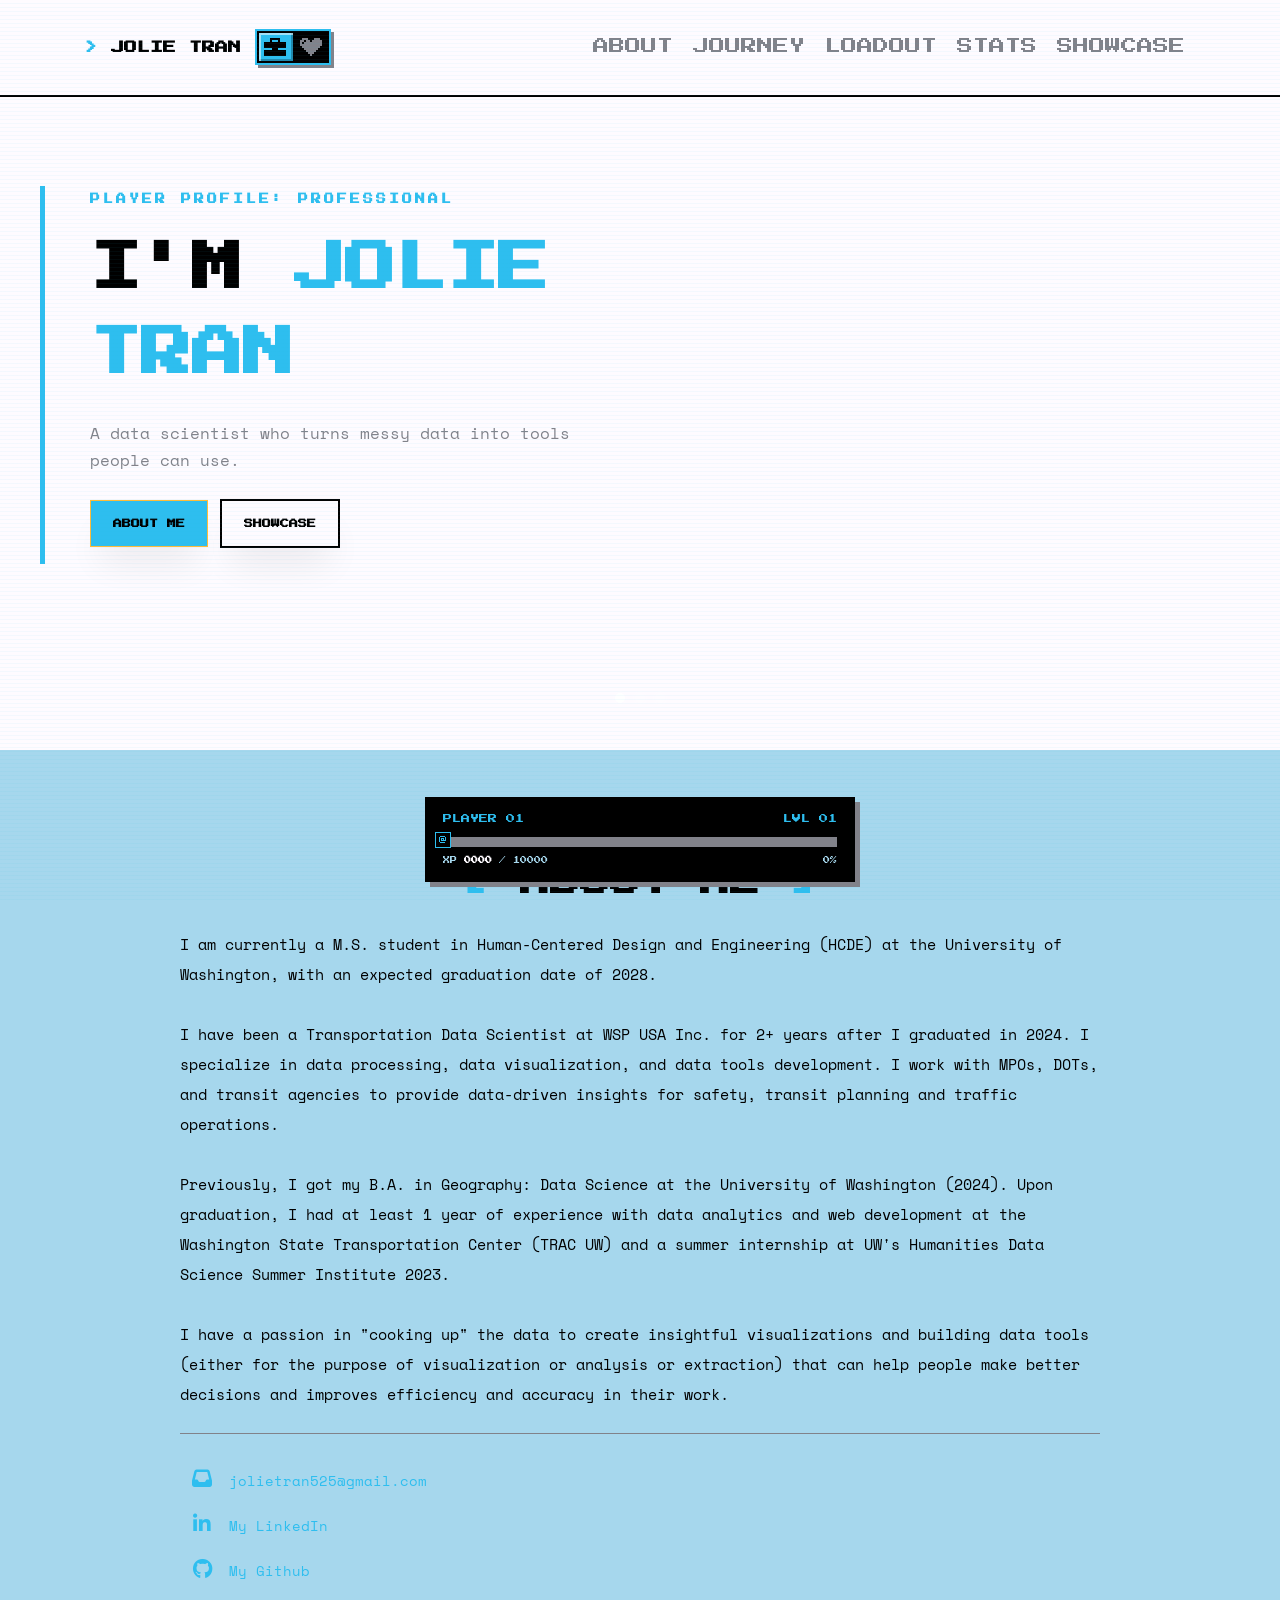
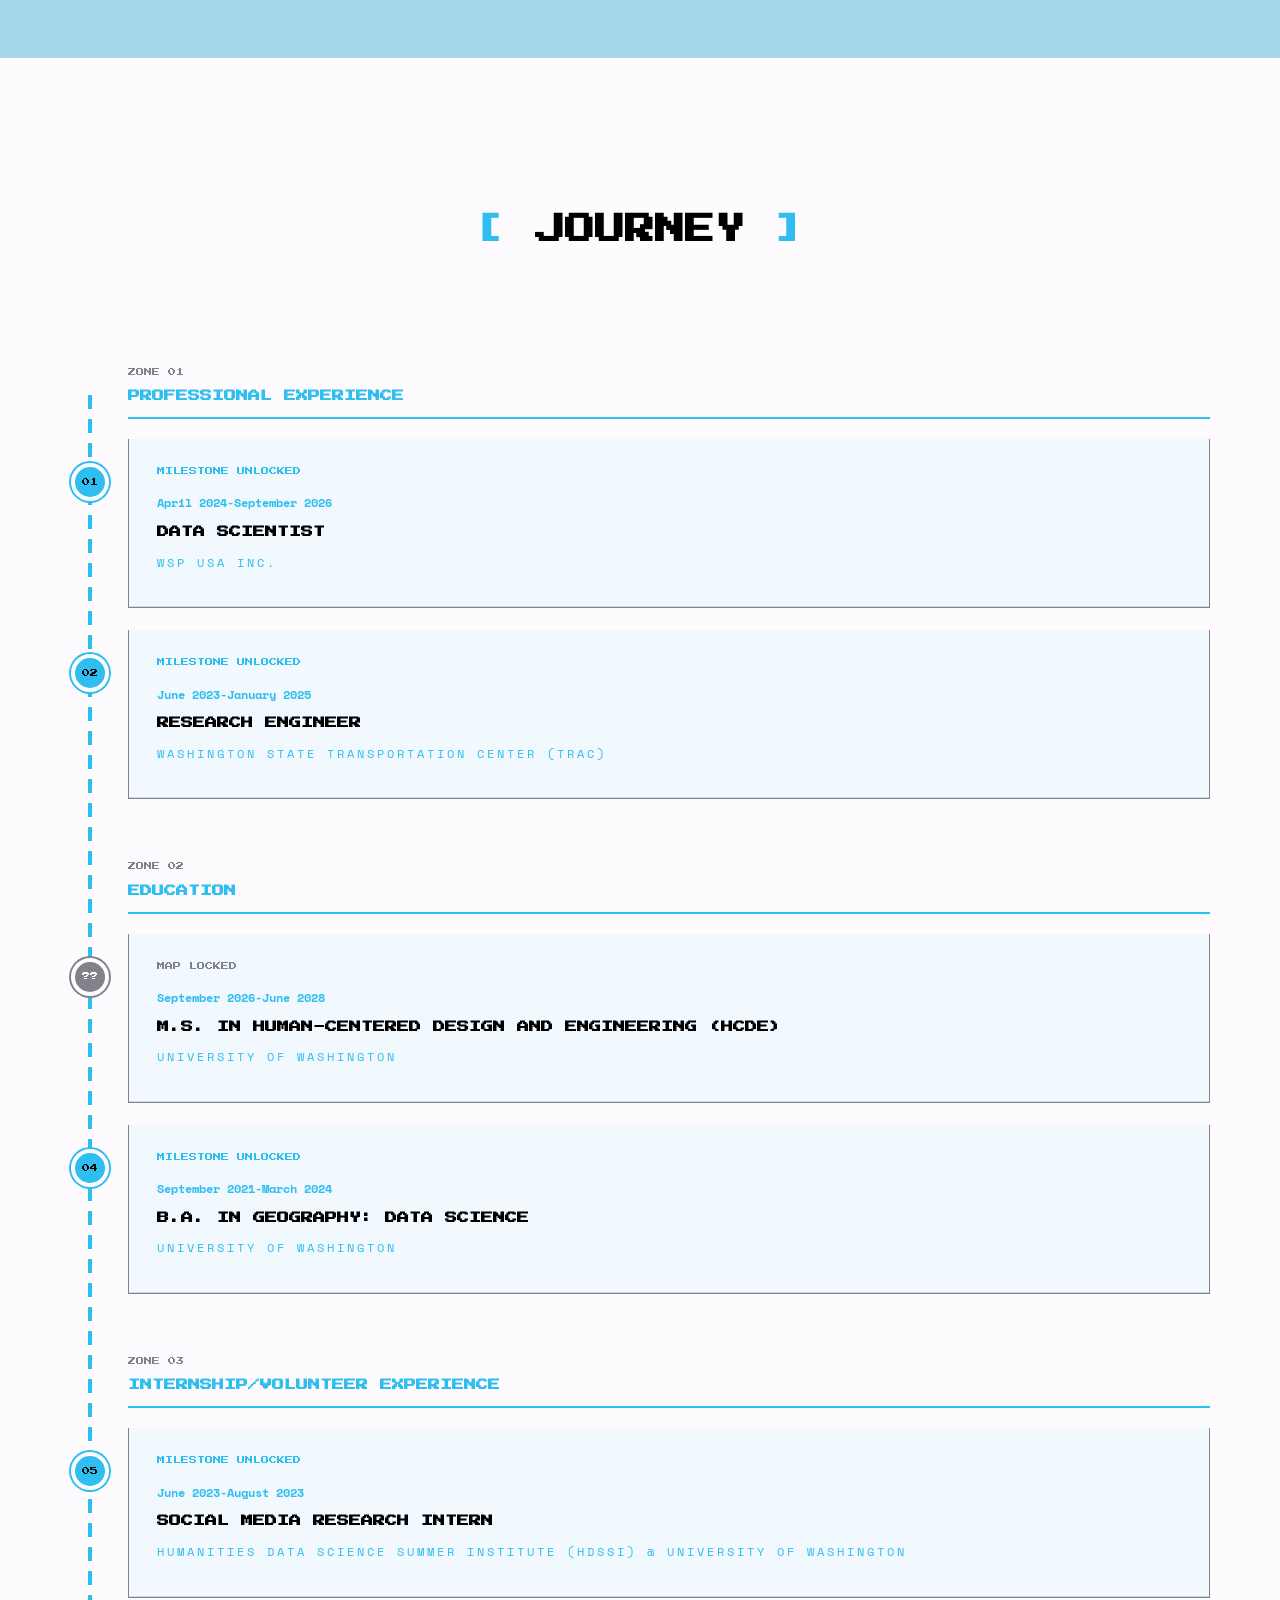
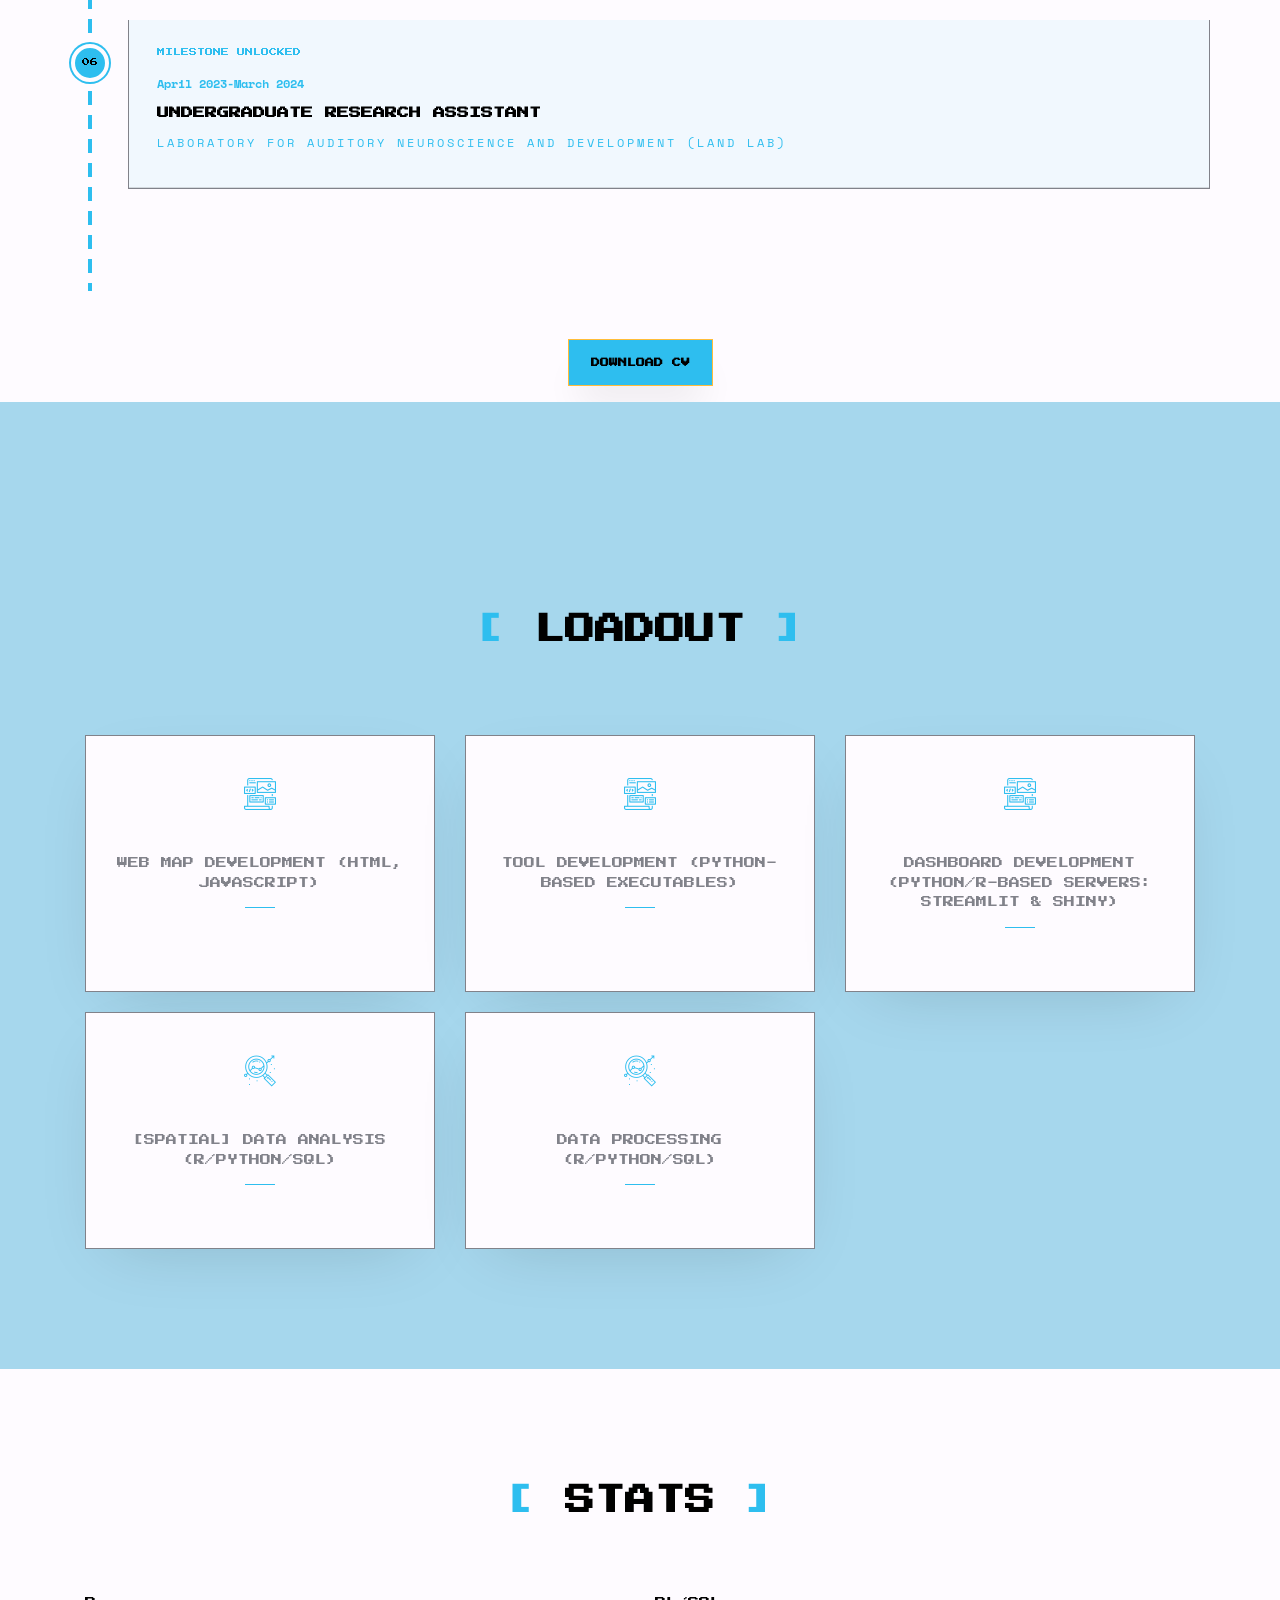
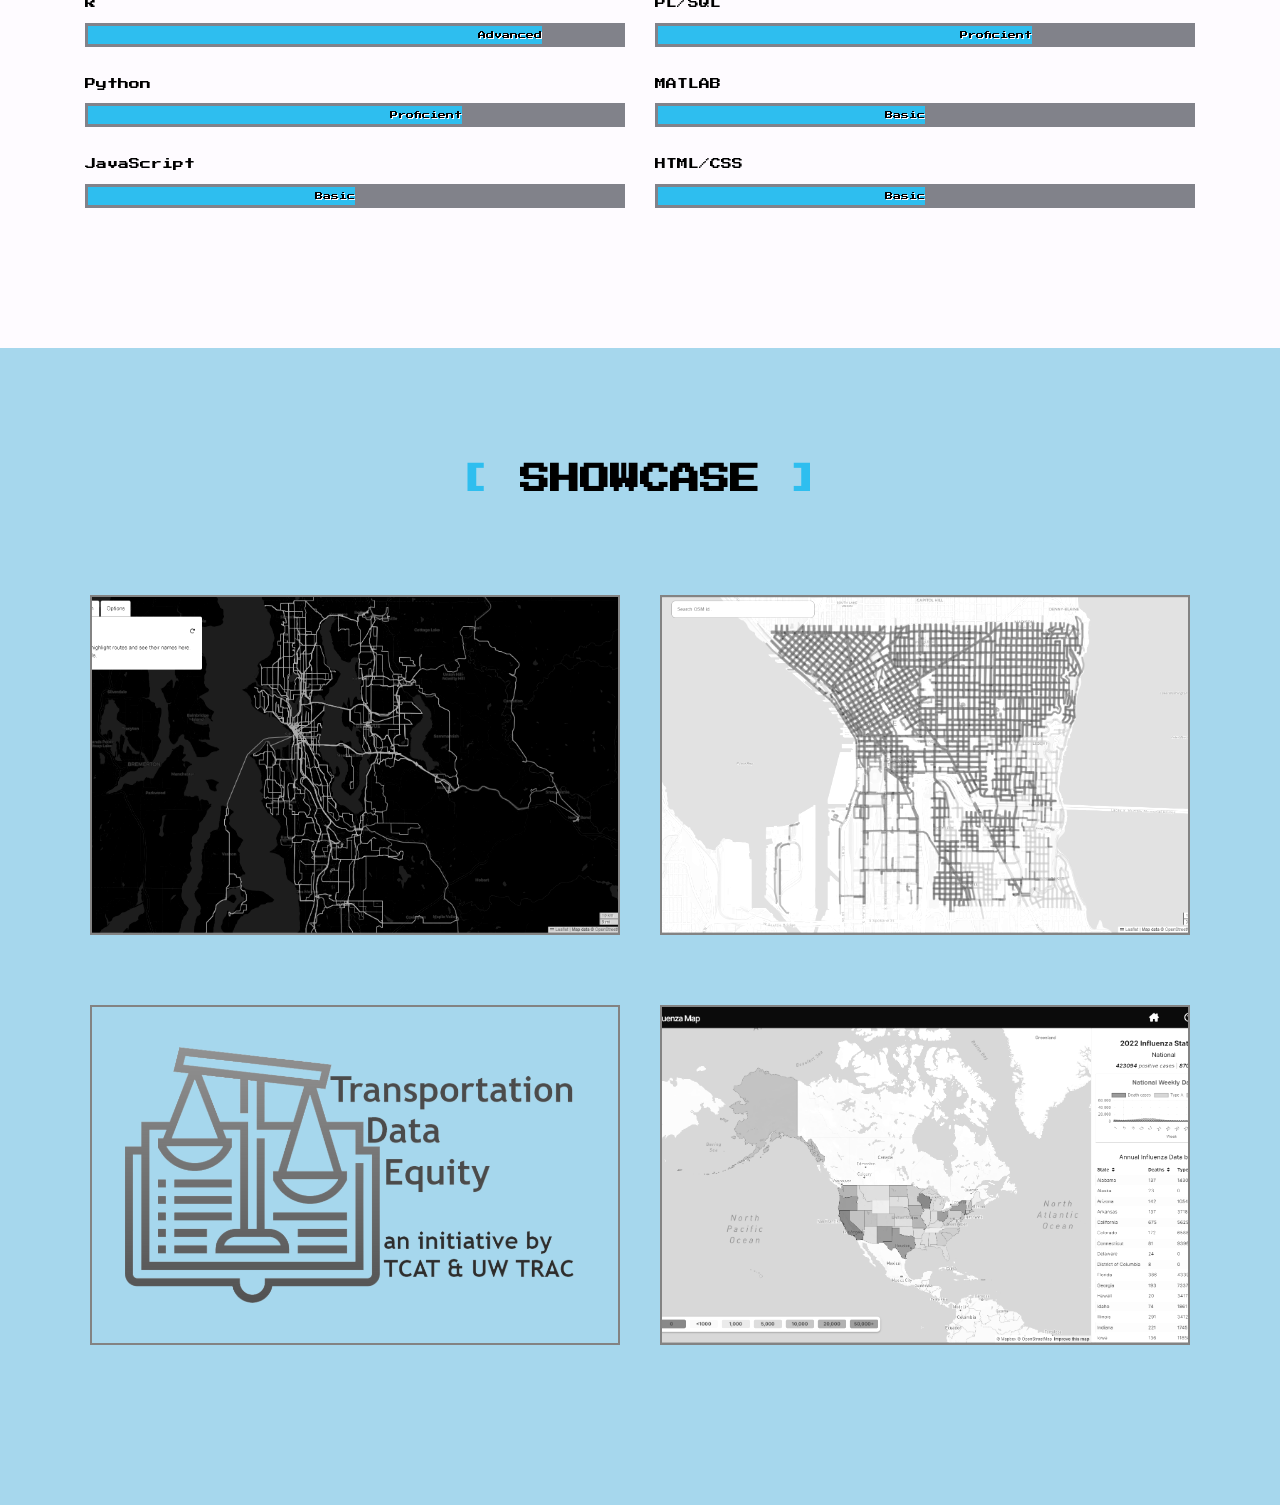
==== commit a1f34090: "update and fix header, scroll behavior" ====
--- a/index.html
+++ b/index.html
@@ -31,7 +31,7 @@
     </div>
     <nav class="navbar navbar-expand-lg navbar-dark ftco_navbar ftco-navbar-light site-navbar-target" id="ftco-navbar">
       <div class="container">
-        <div class="navbar-profile"><a class="navbar-brand" href="index.html">Jolie Tran</a><button class="mode-toggle mode-toggle-item" id="mode-toggle" type="button" aria-pressed="false"><span class="mode-toggle__icon" id="mode-toggle-check" aria-hidden="true">[x]</span><span id="mode-toggle-label">PRO MODE</span></button></div>
+        <div class="navbar-profile"><a class="navbar-brand" href="index.html">Jolie Tran</a><button class="mode-switch" id="mode-toggle" type="button" role="switch" aria-checked="false" aria-label="Personal mode" title="Professional / Personal"><svg class="mode-switch__icon mode-switch__icon--pro" viewBox="0 -0.5 11 10" shape-rendering="crispEdges" aria-hidden="true" focusable="false"><path d="M3 0h5v1h-5zM3 1h1v1h-1zM7 1h1v1h-1zM0 2h11v1h-11zM0 3h11v1h-11zM0 4h11v1h-11zM4 5h3v1h-3zM0 6h11v1h-11zM0 7h11v1h-11zM0 8h11v1h-11z"/></svg><svg class="mode-switch__icon mode-switch__icon--personal" viewBox="0 -0.5 11 10" shape-rendering="crispEdges" aria-hidden="true" focusable="false"><path d="M1 0h3v1h-3zM7 0h3v1h-3zM0 1h2v1h-2zM3 1h2v1h-2zM6 1h5v1h-5zM0 2h1v1h-1zM2 2h9v1h-9zM0 3h11v1h-11zM1 4h9v1h-9zM2 5h7v1h-7zM3 6h5v1h-5zM4 7h3v1h-3zM5 8h1v1h-1z"/></svg></button></div>
         <button class="navbar-toggler js-fh5co-nav-toggle fh5co-nav-toggle" type="button" data-toggle="collapse" data-target="#ftco-nav" aria-controls="ftco-nav" aria-expanded="false" aria-label="Toggle navigation"><span class="menu-arrow" aria-hidden="true"></span> Menu</button>
         <div class="collapse navbar-collapse" id="ftco-nav"><ul class="navbar-nav nav ml-auto">
           <li class="nav-item"><a href="#about-section" class="nav-link"><span>ABOUT</span></a></li>
@@ -42,7 +42,7 @@
       </div>
     </nav>
 
-    <section id="home-section" class="hero"><div class="home-slider owl-carousel"></div></section>
+    <section id="home-section" class="hero"><div class="hero-image" aria-hidden="true"><div class="container"><div class="hero-image__pic js-fullheight"></div></div></div><div class="home-slider owl-carousel"></div></section>
     <section class="ftco-about img ftco-section ftco-no-pb" id="about-section"><div class="container"><div class="row justify-content-center">
       <div class="col-md-10 pb-5"><div class="row justify-content-center pb-3"><div class="col-md-12 heading-section text-center ftco-animate"><h2 class="mb-4">About Me</h2><p></p><ul class="about-info mt-4 px-md-0 px-2"></ul></div></div></div>
     </div></div></section>
--- a/css/arcade.css
+++ b/css/arcade.css
@@ -30,7 +30,6 @@
 
 .navbar { background: var(--arcade-white) !important; border-bottom: 2px solid var(--arcade-black); min-height: 82px; padding: 20px 0; }
 .navbar .container { align-items: center; display: flex; flex-wrap: wrap; }
-.navbar-controls { align-items: center; display: flex; margin-left: auto; }
 .ftco-navbar-light, .ftco-navbar-light.scrolled { background: var(--arcade-white) !important; }
 .navbar-brand { color: var(--arcade-black) !important; font-family: var(--arcade-pixel); font-size: 13px; margin-left: 0; text-transform: uppercase; }
 .ftco-navbar-light .navbar-brand, .ftco-navbar-light.scrolled .navbar-brand { color: var(--arcade-black) !important; }
@@ -40,19 +39,31 @@
 .navbar-nav .nav-link.active, .navbar-nav .nav-link.active span { color: var(--arcade-blue) !important; }
 .ftco-navbar-light .navbar-nav > .nav-item .nav-link.active, .ftco-navbar-light.scrolled .nav-link.active { color: var(--arcade-blue) !important; }
 .ftco-navbar-light .navbar-nav > .nav-item > .nav-link span:before { background: var(--arcade-blue) !important; }
-.ftco-navbar-light.scrolled .nav-item > .nav-link { color: var(--arcade-black) !important; }
-.navbar-toggler, .mode-toggle { background: var(--arcade-blue) !important; border: 2px solid var(--arcade-blue) !important; color: var(--arcade-black) !important; font-family: var(--arcade-pixel); font-size: 8px; line-height: 1.5; }
+.ftco-navbar-light.scrolled .navbar-brand { font-size: 13px; padding-bottom: .7rem; padding-top: .7rem; }
+@media (min-width: 992px) {
+  /* Template rules force links to #000/#fff once `.scrolled` is added; keep them gray like at the top of the page. */
+  .ftco-navbar-light.scrolled .navbar-nav > .nav-item > .nav-link { color: var(--arcade-gray) !important; }
+  .ftco-navbar-light.scrolled .navbar-nav > .nav-item > .nav-link:hover,
+  .ftco-navbar-light.scrolled .navbar-nav > .nav-item > .nav-link:focus,
+  .ftco-navbar-light.scrolled .navbar-nav > .nav-item > .nav-link.active { color: var(--arcade-blue) !important; }
+}
+.navbar-toggler { background: var(--arcade-blue) !important; border: 2px solid var(--arcade-blue) !important; color: var(--arcade-black) !important; font-family: var(--arcade-pixel); font-size: 8px; line-height: 1.5; }
 .ftco-navbar-light .navbar-toggler, .ftco-navbar-light .navbar-toggler .oi { color: var(--arcade-black) !important; font-size: 8px !important; height: 36px; padding: 10px 12px !important; }
-.navbar-toggler:hover, .navbar-toggler:focus, .mode-toggle:hover, .mode-toggle:focus { background: var(--arcade-black) !important; border-color: var(--arcade-black) !important; color: var(--arcade-blue) !important; outline: none; }
+.navbar-toggler:hover, .navbar-toggler:focus { background: var(--arcade-black) !important; border-color: var(--arcade-black) !important; color: var(--arcade-blue) !important; outline: none; }
 .ftco-navbar-light.scrolled .navbar-toggler:hover, .ftco-navbar-light.scrolled .navbar-toggler:focus { background: var(--arcade-black) !important; border-color: var(--arcade-black) !important; color: var(--arcade-blue) !important; }
 .menu-arrow::before { content: '>'; display: inline-block; margin-right: 8px; }
 .navbar-toggler[aria-expanded="true"] .menu-arrow::before { content: 'v'; }
 
-.hero { background: var(--arcade-white); min-height: 650px; }
-.home-slider .slider-item { background: var(--arcade-white); min-height: 650px; }
-.home-slider .slider-item::after { background: linear-gradient(90deg, rgba(254,251,255,.82), rgba(254,251,255,.3) 55%, transparent 85%); content: ''; inset: 0; position: absolute; }
-.home-slider .one-third { filter: grayscale(1) contrast(1.15); opacity: .48; }
-.owl-carousel.home-slider .slider-item .slider-text .one-third .overlay { background: var(--arcade-white); opacity: .08; }
+.hero { background: var(--arcade-white); min-height: 650px; position: relative; }
+/* Static hero art lives outside the carousel, so only the text slides swap. */
+.hero-image { inset: 0; overflow: hidden; pointer-events: none; position: absolute; z-index: 0; }
+.hero-image::after { background: linear-gradient(90deg, rgba(254,251,255,.82), rgba(254,251,255,.3) 55%, transparent 85%); content: ''; inset: 0; position: absolute; }
+.hero-image .container { align-items: flex-end; display: flex; flex-wrap: wrap; height: 100%; justify-content: flex-end; }
+.hero-image__pic { background-position: center center; background-repeat: no-repeat; background-size: cover; filter: grayscale(1) contrast(1.15); flex: 0 0 auto; opacity: .48; position: relative; width: 60%; }
+.hero-image__pic::after { background: var(--arcade-white); content: ''; inset: 0; opacity: .08; position: absolute; }
+.home-slider .slider-item { background: transparent; min-height: 650px; }
+@media (max-width: 1199.98px) { .hero-image__pic { width: 85%; } }
+@media (max-width: 991.98px) { .hero-image__pic { width: 100%; } }
 .home-slider .one-forth { position: relative; z-index: 2; }
 .home-slider .text { border-left: 5px solid var(--arcade-blue); padding-left: 28px; }
 .home-slider .subheading, .owl-carousel.home-slider .slider-item .slider-text .subheading { color: var(--arcade-blue) !important; font-family: var(--arcade-pixel); font-size: 10px; }
@@ -132,6 +143,7 @@
 .project span, .project p { font-size: 13px; line-height: 1.7; }
 .project .icon a, .project .text .icon a i { color: var(--arcade-blue) !important; font-size: 20px; margin: 0 8px; }
 
+.room-container { padding: 20px 20px; }
 .playlist-room { background: var(--arcade-black); border: 2px solid var(--arcade-gray); color: var(--arcade-white); min-height: 340px; padding: 24px; }
 .playlist-room:hover { border-color: var(--arcade-blue); box-shadow: 7px 7px 0 rgba(46, 190, 239, .3); transform: translate(-3px, -3px); }
 .playlist-room__header { border-bottom: 1px dashed var(--arcade-gray); margin-bottom: 16px; padding-bottom: 16px; }
@@ -185,10 +197,24 @@
 .photo-room__item span { background: rgba(0, 0, 0, .86); bottom: 0; color: var(--arcade-white); display: block; font-family: var(--arcade-pixel); font-size: 7px; left: 0; line-height: 1.5; padding: 8px; position: absolute; right: 0; }
 .photo-room__empty { grid-column: 1 / -1; }
 
-.mode-toggle-item { margin-right: 12px; vertical-align: middle; }
-.mode-toggle { background: var(--arcade-black); border: 2px solid var(--arcade-blue); color: var(--arcade-blue); cursor: pointer; font-family: var(--arcade-pixel); font-size: 8px; padding: 10px 12px; }
-.mode-toggle:hover, .mode-toggle[aria-pressed="true"] { background: var(--arcade-blue); color: var(--arcade-black); }
-.mode-toggle__icon { margin-right: 6px; }
+/* Brand + mode switch share one row */
+.navbar-profile { align-items: center; display: flex; gap: 14px; min-width: 0; }
+.navbar-profile .navbar-brand { margin-right: 0; }
+
+/* Mode switch: pixel-art Professional (briefcase) <-> Personal (heart) */
+.mode-switch { --switch-w: 76px; --switch-h: 36px; align-items: center; background: var(--arcade-black); border: 2px solid var(--arcade-blue); border-radius: 0; box-shadow: 3px 3px 0 var(--arcade-gray); cursor: pointer; display: inline-flex; flex: 0 0 auto; height: var(--switch-h); justify-content: space-between; padding: 0; position: relative; width: var(--switch-w); }
+.mode-switch::before { background: var(--arcade-blue); bottom: 2px; box-shadow: inset 2px 2px 0 rgba(255, 255, 255, .55), inset -2px -2px 0 rgba(0, 0, 0, .28); content: ''; left: 2px; position: absolute; top: 2px; transition: transform .18s steps(4); width: calc(50% - 2px); }
+.mode-switch[aria-checked="true"]::before { transform: translateX(100%); }
+.mode-switch__icon { fill: currentColor; flex: 0 0 50%; height: 20px; position: relative; transition: color .18s steps(2); width: 50%; z-index: 1; }
+.mode-switch__icon--pro { color: var(--arcade-black); }
+.mode-switch__icon--personal { color: var(--arcade-gray); }
+.mode-switch[aria-checked="true"] .mode-switch__icon--pro { color: var(--arcade-gray); }
+.mode-switch[aria-checked="true"] .mode-switch__icon--personal { color: var(--arcade-black); }
+.mode-switch:hover::before { background: var(--arcade-ice); }
+.mode-switch:active { box-shadow: 1px 1px 0 var(--arcade-gray); transform: translate(2px, 2px); }
+.mode-switch:focus { outline: none; }
+.mode-switch:focus-visible { outline: 2px dashed var(--arcade-blue); outline-offset: 4px; }
+.mode-switch:disabled { cursor: default; }
 
 .btn { border-radius: 0 !important; font-family: var(--arcade-pixel); font-size: 9px; letter-spacing: 0; padding: 16px 22px !important; text-transform: uppercase; }
 .btn, .btn:hover, .btn:focus { color: var(--arcade-black) !important; }
@@ -203,11 +229,10 @@
   .navbar-collapse { background: var(--arcade-ice) !important; border: 2px solid var(--arcade-blue); margin-top: 12px; padding: 12px; width: 100%; }
   .navbar-collapse .nav-link, .navbar-collapse .nav-link span { color: var(--arcade-black) !important; }
   .navbar-collapse .nav-link:hover, .navbar-collapse .nav-link.active, .navbar-collapse .nav-link:hover span, .navbar-collapse .nav-link.active span { color: var(--arcade-blue) !important; }
-  .navbar-controls { margin-left: auto; }
-  .mode-toggle-item { margin-right: 12px; }
+  .ftco-navbar-light.scrolled .nav-item > .nav-link { color: var(--arcade-black) !important; }
   .arcade-progress { bottom: 12px; }
-  .navbar { padding-left: 15px; padding-right: 15px; padding-top: 80px; }
-  .navbar.ftco-navbar-light.scrolled { margin-top: 0 !important; min-height: 150px; padding: 80px 15px 20px !important; }
+  .navbar { padding-left: 15px; padding-right: 15px; }
+  .navbar.ftco-navbar-light.scrolled { margin-top: 0 !important; padding: 20px 15px !important; }
   .navbar.ftco-navbar-light.scrolled .navbar-toggler { border-color: var(--arcade-blue) !important; color: var(--arcade-black) !important; font-size: 8px !important; }
   .navbar.ftco-navbar-light.scrolled .navbar-toggler:hover, .navbar.ftco-navbar-light.scrolled .navbar-toggler:focus { background: var(--arcade-black) !important; border-color: var(--arcade-black) !important; color: var(--arcade-blue) !important; }
 }
@@ -215,15 +240,14 @@
 @media (max-width: 575px) {
   html, body { max-width: 100%; overflow-x: hidden; }
   .ftco-navbar-light .container { max-width: 100%; width: 100%; }
-  .navbar { min-height: 215px; position: relative; width: 100vw; }
-  .navbar .container { max-width: 100vw !important; width: 100vw !important; }
-  .navbar-controls { display: contents; }
-  .navbar .navbar-brand { left: 15px; margin: 0; position: absolute; top: 80px; }
-  .navbar .mode-toggle { left: 15px; margin: 0; position: absolute; top: 140px; }
-  .navbar .navbar-toggler { position: absolute; right: 15px; top: 80px; }
-  .navbar.ftco-navbar-light.scrolled { min-height: 215px; }
-  .navbar-brand, .navbar.ftco-navbar-light.scrolled .navbar-brand { font-size: 10px !important; max-width: calc(100% - 70px); overflow: hidden; padding-bottom: .7rem !important; padding-top: .7rem !important; text-overflow: ellipsis; white-space: nowrap; }
-  .navbar-collapse { left: 15px; margin-top: 0; position: absolute; top: 215px; width: calc(100vw - 30px); z-index: 5; }
+  .navbar { min-height: 0; position: relative; }
+  .navbar .container { max-width: 100% !important; width: 100% !important; }
+  .navbar.ftco-navbar-light.scrolled { min-height: 0; }
+  .navbar-profile { gap: 10px; }
+  .mode-switch { --switch-w: 66px; --switch-h: 32px; }
+  .navbar .navbar-toggler { flex: 0 0 auto; margin-left: 10px; }
+  .navbar-brand, .navbar.ftco-navbar-light.scrolled .navbar-brand { font-size: 10px !important; min-width: 0; overflow: hidden; padding-bottom: .7rem !important; padding-top: .7rem !important; text-overflow: ellipsis; white-space: nowrap; }
+  .navbar-collapse { left: 15px; margin-top: 0; position: absolute; right: 15px; top: 100%; width: auto; z-index: 5; }
   .arcade-progress { width: 190px; }
   .home-slider h1 { font-size: 23px; }
   .home-slider h2 { font-size: 13px; }
@@ -235,6 +259,13 @@
   .project h3, .project h3 a, .project h3 strong, .project p { overflow-wrap: anywhere; word-break: normal; }
 }
 
+@media (max-width: 359px) {
+  /* Very small phones: tighten spacing so brand + switch + Menu still fit on one row */
+  .navbar-profile { gap: 8px; }
+  .mode-switch { --switch-w: 60px; }
+  .navbar .navbar-toggler { margin-left: 6px; padding-left: 8px !important; padding-right: 8px !important; }
+}
+
 .room-card { max-height: 460px; overflow: hidden; padding-bottom: 64px; position: relative; transition: max-height .4s ease; }
 .room-card.is-expanded { max-height: 3000px; }
 .room-card:not(.is-expanded)::after { background: linear-gradient(to bottom, rgba(0,0,0,0), var(--arcade-black)); bottom: 64px; content: ""; height: 60px; left: 0; pointer-events: none; position: absolute; right: 0; }
